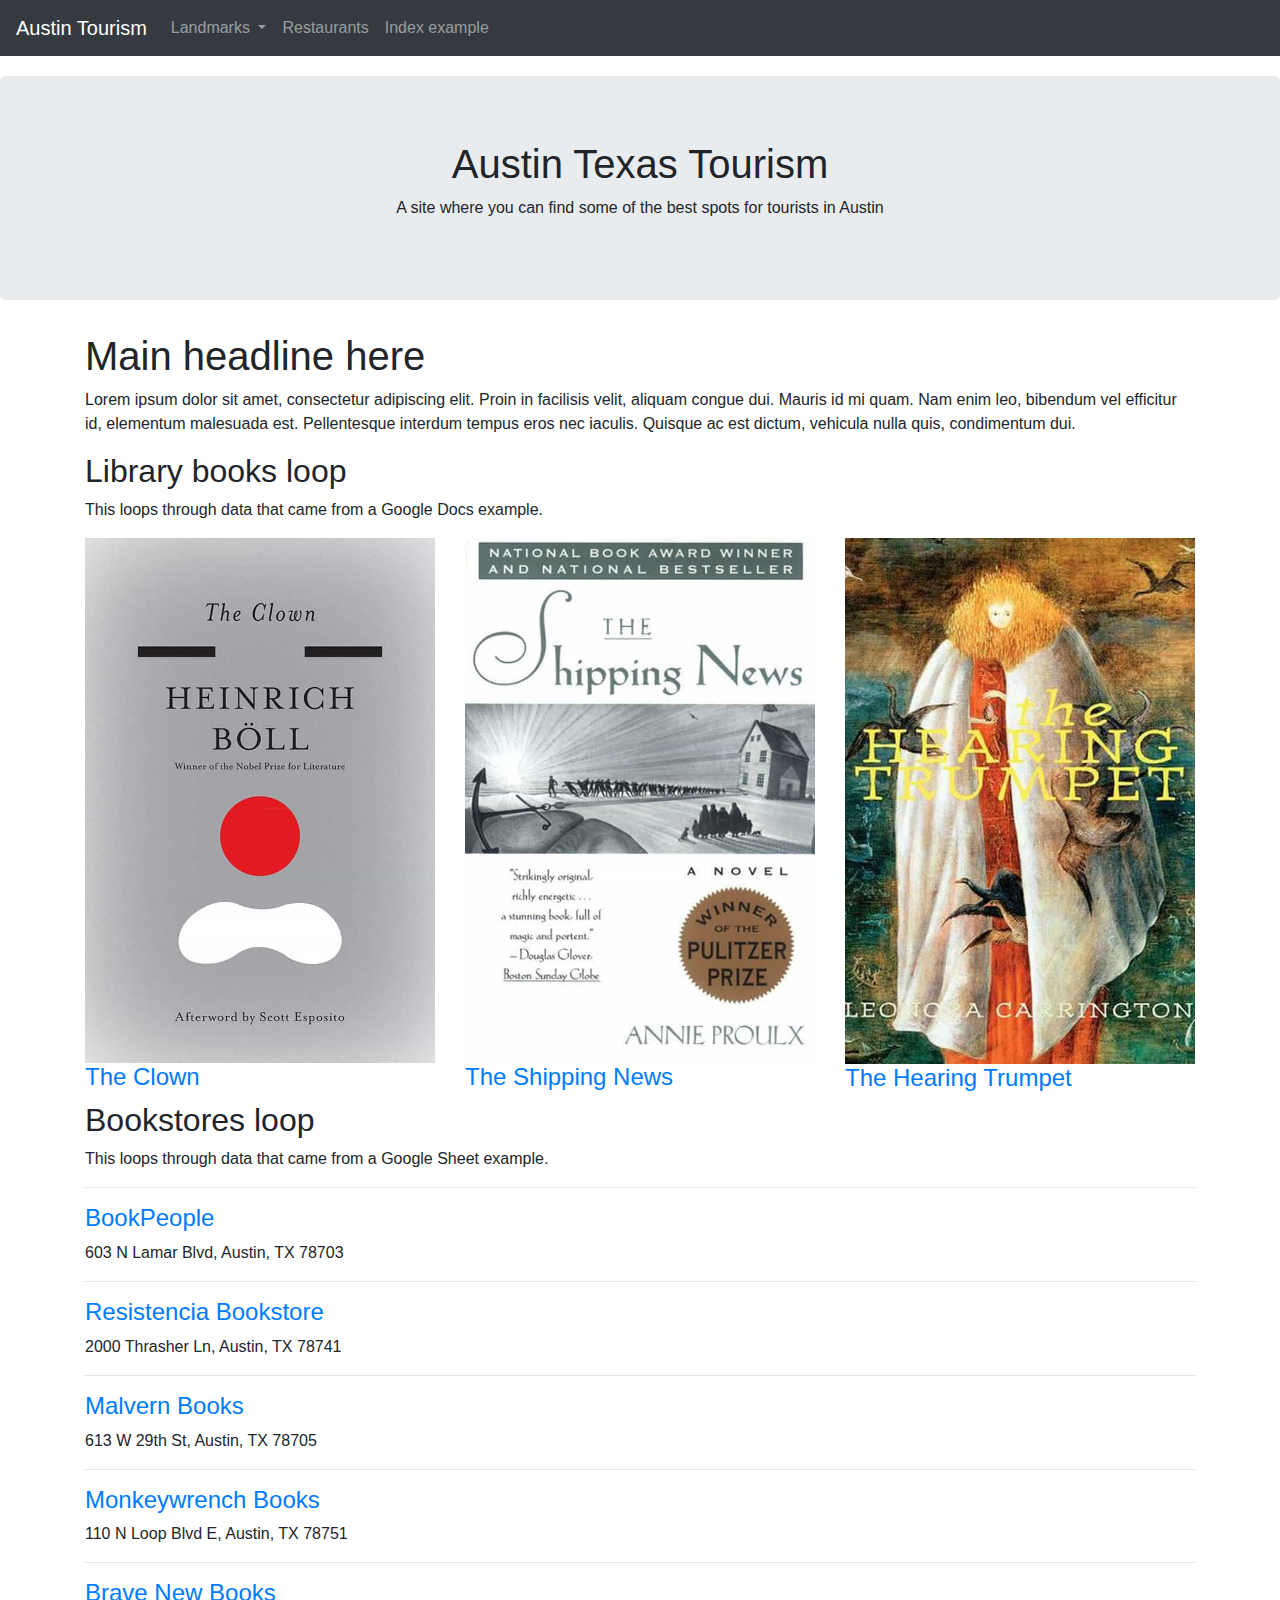
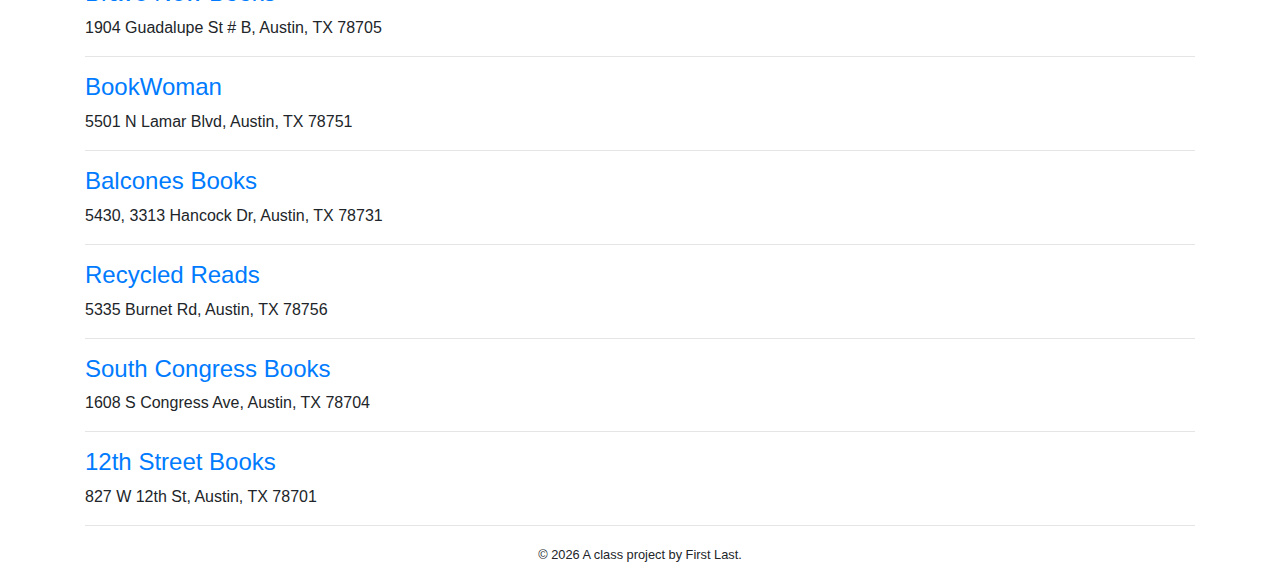
==== docs/index-example.html @ 1f2e1c3b "Second Commit Most html" ====
<!doctype html>
<html lang="en">
  <!-- A Intro to Coding for Journalists class project -->
  <head>
    <title>Austin Tourism | Index page title</title>
    <meta name="description" content="The index search description for this page goes here.">
    <meta charset="utf-8">
    <meta http-equiv="X-UA-Compatible" content="IE=edge"/>
    <meta name="viewport" content="width=device-width, initial-scale=1, maximum-scale=1">
    <link rel="stylesheet" href="css/main.css">
  </head>
  <body>
    <nav class="navbar navbar-expand-lg navbar-dark bg-dark">
  <a class="navbar-brand" href="index.html">Austin Tourism</a>
  <button class="navbar-toggler" type="button" data-toggle="collapse" data-target="#navbarNavDropdown" aria-controls="navbarNavDropdown" aria-expanded="false" aria-label="Toggle navigation">
    <span class="navbar-toggler-icon"></span>
  </button>
  <div class="collapse navbar-collapse" id="navbarNavDropdown">
    <ul class="navbar-nav">
      <li class="nav-item dropdown">
        <a class="nav-link dropdown-toggle" href="#" id="navbarDropdownMenuLink" role="button" data-toggle="dropdown" aria-haspopup="true" aria-expanded="false">
          Landmarks
        </a>
        <div class="dropdown-menu" aria-labelledby="navbarDropdownMenuLink">
          
          <a class="dropdown-item" href="landmarks.html">All Landmarks</a>
        </div>
      </li>
      <li class="nav-item">
         <a class="nav-link" href="restaurants.html">Restaurants</a>
      </li>
      <li class="nav-item">
         <a class="nav-link" href="index-example.html">Index example</a>
      </li>
    </ul>
  </div>
</nav>

    <div class="jumbotron banner text-center">
  <h1>Austin Texas Tourism</h1>
  <p>A site where you can find some of the best spots for tourists in Austin</p>
</div>

    
<div class="container">
  <h1>Main headline here</h1>
  <p>Lorem ipsum dolor sit amet, consectetur adipiscing elit. Proin in facilisis velit, aliquam congue dui. Mauris id mi quam. Nam enim leo, bibendum vel efficitur id, elementum malesuada est. Pellentesque interdum tempus eros nec iaculis. Quisque ac est dictum, vehicula nulla quis, condimentum dui.</p>
  <h2>Library books loop</h2>
  <p>This loops through data that came from a Google Docs example.</p>
  <div class="row">
    
      <div class="col">
        <img src="img/the-clown.jpg" alt="" class="img-fluid">
        <h3><a href="books/the-clown.html">The Clown</a></h3>
      </div>
    
      <div class="col">
        <img src="img/the-shipping-news.jpg" alt="" class="img-fluid">
        <h3><a href="books/the-shipping-news.html">The Shipping News</a></h3>
      </div>
    
      <div class="col">
        <img src="img/the-hearing-trumpet.jpg" alt="" class="img-fluid">
        <h3><a href="books/the-hearing-trumpet.html">The Hearing Trumpet</a></h3>
      </div>
    
  </div>
  <h2>Bookstores loop</h2>
  <p>This loops through data that came from a Google Sheet example.</p>
  <hr>
  
    <h3><a href="https://www.bookpeople.com/" target="_blank">BookPeople</a></h3>
    <p>603 N Lamar Blvd, Austin, TX 78703</p>
    <hr>
  
    <h3><a href="https://www.resistenciabooks.com/" target="_blank">Resistencia Bookstore</a></h3>
    <p>2000 Thrasher Ln, Austin, TX 78741</p>
    <hr>
  
    <h3><a href="http://malvernbooks.com/" target="_blank">Malvern Books</a></h3>
    <p>613 W 29th St, Austin, TX 78705</p>
    <hr>
  
    <h3><a href="https://www.monkeywrenchbooks.org/" target="_blank">Monkeywrench Books</a></h3>
    <p>110 N Loop Blvd E, Austin, TX 78751</p>
    <hr>
  
    <h3><a href="https://www.facebook.com/bravenewbookstore/" target="_blank">Brave New Books</a></h3>
    <p>1904 Guadalupe St # B, Austin, TX 78705</p>
    <hr>
  
    <h3><a href="https://www.ebookwoman.com/" target="_blank">BookWoman</a></h3>
    <p>5501 N Lamar Blvd, Austin, TX 78751</p>
    <hr>
  
    <h3><a href="https://balconesbooks.com/" target="_blank">Balcones Books</a></h3>
    <p>5430, 3313 Hancock Dr, Austin, TX 78731</p>
    <hr>
  
    <h3><a href="http://library.austintexas.gov/recycled-reads" target="_blank">Recycled Reads</a></h3>
    <p>5335 Burnet Rd, Austin, TX 78756</p>
    <hr>
  
    <h3><a href="https://southcongressbooks.com/" target="_blank">South Congress Books</a></h3>
    <p>1608 S Congress Ave, Austin, TX 78704</p>
    <hr>
  
    <h3><a href="https://www.12thstreetbooks.com/" target="_blank">12th Street Books</a></h3>
    <p>827 W 12th St, Austin, TX 78701</p>
    <hr>
  
</div>


    <footer>
<p id="legal" class="center-block text-center">
  <small>&copy; <span class="copyright-year"></span>
  A class project by First Last.
</p>
</footer>


    <script src="js/jquery.js"></script>
    <script src="js/popper.js"></script>
    <script src="js/bootstrap.js"></script>
    <script src="js/scripts.js"></script>
  </body>
</html>
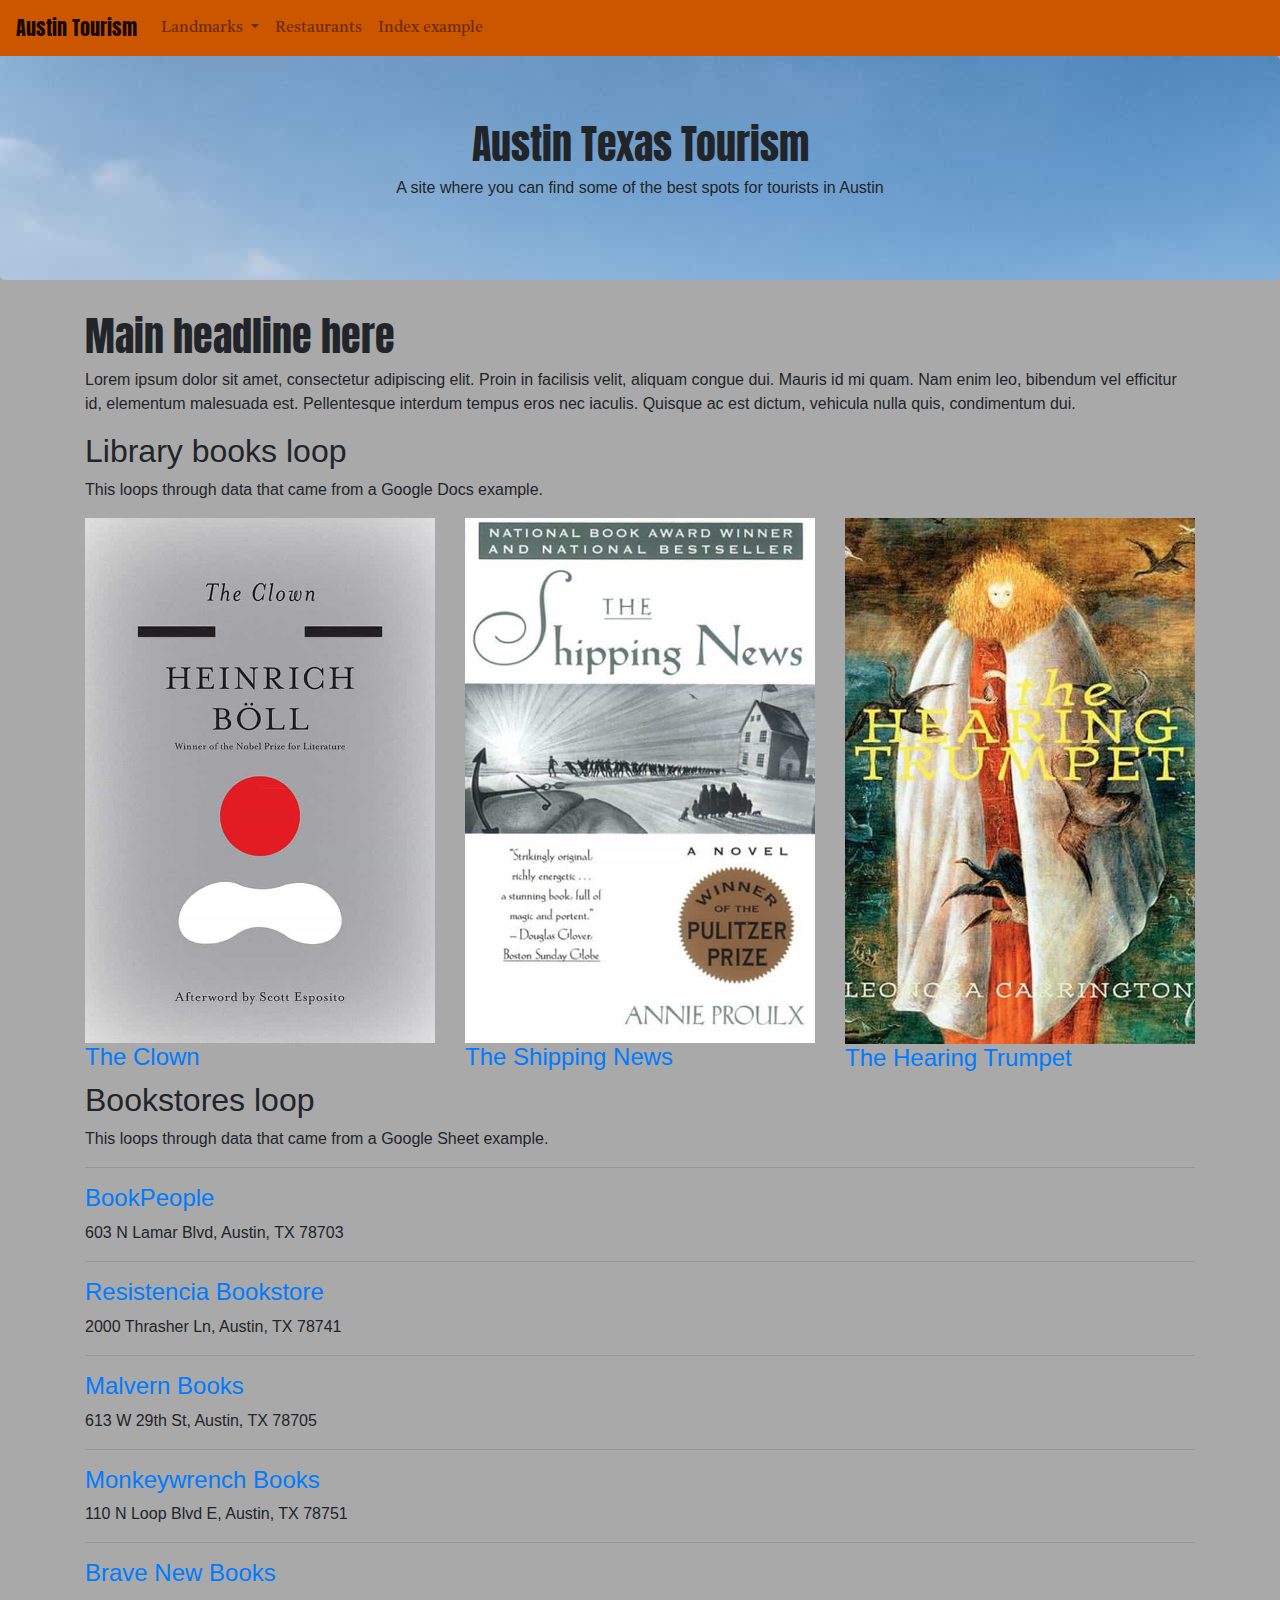
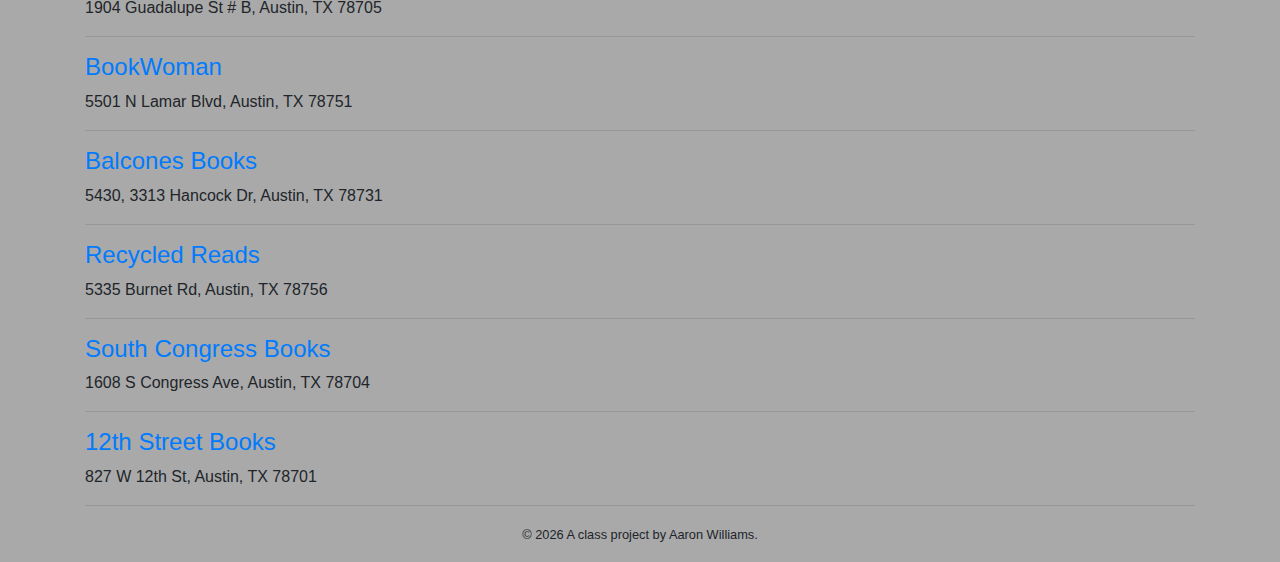
==== commit 5c06f669: "First CSS" ====
--- a/docs/index-example.html
+++ b/docs/index-example.html
@@ -8,9 +8,15 @@
     <meta http-equiv="X-UA-Compatible" content="IE=edge"/>
     <meta name="viewport" content="width=device-width, initial-scale=1, maximum-scale=1">
     <link rel="stylesheet" href="css/main.css">
+    <link rel="preconnect" href="https://fonts.gstatic.com">
+    <link href="https://fonts.googleapis.com/css2?family=Anton&display=swap" rel="stylesheet">
   </head>
   <body>
-    <nav class="navbar navbar-expand-lg navbar-dark bg-dark">
+    <head>
+  <link rel="preconnect" href="https://fonts.gstatic.com">
+  <link href="https://fonts.googleapis.com/css2?family=Anton&family=Castoro&display=swap" rel="stylesheet">
+</head>
+<nav class="navbar navbar-expand-lg navbar-light">
   <a class="navbar-brand" href="index.html">Austin Tourism</a>
   <button class="navbar-toggler" type="button" data-toggle="collapse" data-target="#navbarNavDropdown" aria-controls="navbarNavDropdown" aria-expanded="false" aria-label="Toggle navigation">
     <span class="navbar-toggler-icon"></span>
@@ -22,6 +28,14 @@
           Landmarks
         </a>
         <div class="dropdown-menu" aria-labelledby="navbarDropdownMenuLink">
+          
+          <a class="dropdown-item" href="landmarks/university-of-texas.html">The University of Texas</a>
+          
+          <a class="dropdown-item" href="landmarks/texas-state-capitol.html">The Texas State Capitol</a>
+          
+          <a class="dropdown-item" href="landmarks/lady-bird-lake.html">Lady Bird Lake</a>
+          
+          <a class="dropdown-item" href="landmarks/mount-bonnell.html">Mount Bonnell</a>
           
           <a class="dropdown-item" href="landmarks.html">All Landmarks</a>
         </div>
@@ -36,7 +50,7 @@
   </div>
 </nav>
 
-    <div class="jumbotron banner text-center">
+    <div class="jumbotron text-center">
   <h1>Austin Texas Tourism</h1>
   <p>A site where you can find some of the best spots for tourists in Austin</p>
 </div>
@@ -115,7 +129,7 @@
     <footer>
 <p id="legal" class="center-block text-center">
   <small>&copy; <span class="copyright-year"></span>
-  A class project by First Last.
+  A class project by Aaron Williams.
 </p>
 </footer>
 
--- a/docs/css/main.css
+++ b/docs/css/main.css
@@ -3,5 +3,5 @@
  * Copyright 2011-2020 The Bootstrap Authors
  * Copyright 2011-2020 Twitter, Inc.
  * Licensed under MIT (https://github.com/twbs/bootstrap/blob/main/LICENSE)
- */:root{--blue:#007bff;--indigo:#6610f2;--purple:#6f42c1;--pink:#e83e8c;--red:#dc3545;--orange:#fd7e14;--yellow:#ffc107;--green:#28a745;--teal:#20c997;--cyan:#17a2b8;--white:#fff;--gray:#6c757d;--gray-dark:#343a40;--primary:#007bff;--secondary:#6c757d;--success:#28a745;--info:#17a2b8;--warning:#ffc107;--danger:#dc3545;--light:#f8f9fa;--dark:#343a40;--breakpoint-xs:0;--breakpoint-sm:576px;--breakpoint-md:768px;--breakpoint-lg:992px;--breakpoint-xl:1200px;--font-family-sans-serif:-apple-system,BlinkMacSystemFont,"Segoe UI",Roboto,"Helvetica Neue",Arial,"Noto Sans",sans-serif,"Apple Color Emoji","Segoe UI Emoji","Segoe UI Symbol","Noto Color Emoji";--font-family-monospace:SFMono-Regular,Menlo,Monaco,Consolas,"Liberation Mono","Courier New",monospace}*,:after,:before{box-sizing:border-box}html{font-family:sans-serif;line-height:1.15;-webkit-text-size-adjust:100%;-webkit-tap-highlight-color:rgba(0,0,0,0)}article,aside,figcaption,figure,footer,header,hgroup,main,nav,section{display:block}body{margin:0;font-family:-apple-system,BlinkMacSystemFont,Segoe UI,Roboto,Helvetica Neue,Arial,Noto Sans,sans-serif,Apple Color Emoji,Segoe UI Emoji,Segoe UI Symbol,Noto Color Emoji;font-size:1rem;font-weight:400;line-height:1.5;color:#212529;text-align:left;background-color:#fff}[tabindex="-1"]:focus:not(:focus-visible){outline:0!important}hr{box-sizing:content-box;height:0;overflow:visible}h1,h2,h3,h4,h5,h6{margin-top:0;margin-bottom:.5rem}p{margin-top:0;margin-bottom:1rem}abbr[data-original-title],abbr[title]{text-decoration:underline;-webkit-text-decoration:underline dotted;-moz-text-decoration:underline dotted;text-decoration:underline dotted;cursor:help;border-bottom:0;-webkit-text-decoration-skip-ink:none;text-decoration-skip-ink:none}address{font-style:normal;line-height:inherit}address,dl,ol,ul{margin-bottom:1rem}dl,ol,ul{margin-top:0}ol ol,ol ul,ul ol,ul ul{margin-bottom:0}dt{font-weight:700}dd{margin-bottom:.5rem;margin-left:0}blockquote{margin:0 0 1rem}b,strong{font-weight:bolder}small{font-size:80%}sub,sup{position:relative;font-size:75%;line-height:0;vertical-align:baseline}sub{bottom:-.25em}sup{top:-.5em}a{color:#007bff;text-decoration:none;background-color:transparent}a:hover{color:#0056b3;text-decoration:underline}a:not([href]):not([class]){color:inherit;text-decoration:none}a:not([href]):not([class]):hover{color:inherit;text-decoration:none}code,kbd,pre,samp{font-family:SFMono-Regular,Menlo,Monaco,Consolas,Liberation Mono,Courier New,monospace;font-size:1em}pre{margin-top:0;margin-bottom:1rem;overflow:auto;-ms-overflow-style:scrollbar}figure{margin:0 0 1rem}img{border-style:none}img,svg{vertical-align:middle}svg{overflow:hidden}table{border-collapse:collapse}caption{padding-top:.75rem;padding-bottom:.75rem;color:#6c757d;text-align:left;caption-side:bottom}th{text-align:inherit}label{display:inline-block;margin-bottom:.5rem}button{border-radius:0}button:focus{outline:1px dotted;outline:5px auto -webkit-focus-ring-color}button,input,optgroup,select,textarea{margin:0;font-family:inherit;font-size:inherit;line-height:inherit}button,input{overflow:visible}button,select{text-transform:none}[role=button]{cursor:pointer}select{word-wrap:normal}[type=button],[type=reset],[type=submit],button{-webkit-appearance:button}[type=button]:not(:disabled),[type=reset]:not(:disabled),[type=submit]:not(:disabled),button:not(:disabled){cursor:pointer}[type=button]::-moz-focus-inner,[type=reset]::-moz-focus-inner,[type=submit]::-moz-focus-inner,button::-moz-focus-inner{padding:0;border-style:none}input[type=checkbox],input[type=radio]{box-sizing:border-box;padding:0}textarea{overflow:auto;resize:vertical}fieldset{min-width:0;padding:0;margin:0;border:0}legend{display:block;width:100%;max-width:100%;padding:0;margin-bottom:.5rem;font-size:1.5rem;line-height:inherit;color:inherit;white-space:normal}progress{vertical-align:baseline}[type=number]::-webkit-inner-spin-button,[type=number]::-webkit-outer-spin-button{height:auto}[type=search]{outline-offset:-2px;-webkit-appearance:none}[type=search]::-webkit-search-decoration{-webkit-appearance:none}::-webkit-file-upload-button{font:inherit;-webkit-appearance:button}output{display:inline-block}summary{display:list-item;cursor:pointer}template{display:none}[hidden]{display:none!important}.h1,.h2,.h3,.h4,.h5,.h6,h1,h2,h3,h4,h5,h6{margin-bottom:.5rem;font-weight:500;line-height:1.2}.h1,h1{font-size:2.5rem}.h2,h2{font-size:2rem}.h3,h3{font-size:1.75rem}.h4,h4{font-size:1.5rem}.h5,h5{font-size:1.25rem}.h6,h6{font-size:1rem}.lead{font-size:1.25rem;font-weight:300}.display-1{font-size:6rem}.display-1,.display-2{font-weight:300;line-height:1.2}.display-2{font-size:5.5rem}.display-3{font-size:4.5rem}.display-3,.display-4{font-weight:300;line-height:1.2}.display-4{font-size:3.5rem}hr{margin-top:1rem;margin-bottom:1rem;border:0;border-top:1px solid rgba(0,0,0,.1)}.small,small{font-size:80%;font-weight:400}.mark,mark{padding:.2em;background-color:#fcf8e3}.list-inline,.list-unstyled{padding-left:0;list-style:none}.list-inline-item{display:inline-block}.list-inline-item:not(:last-child){margin-right:.5rem}.initialism{font-size:90%;text-transform:uppercase}.blockquote{margin-bottom:1rem;font-size:1.25rem}.blockquote-footer{display:block;font-size:80%;color:#6c757d}.blockquote-footer:before{content:"\2014\00A0"}.img-fluid,.img-thumbnail{max-width:100%;height:auto}.img-thumbnail{padding:.25rem;background-color:#fff;border:1px solid #dee2e6;border-radius:.25rem}.figure{display:inline-block}.figure-img{margin-bottom:.5rem;line-height:1}.figure-caption{font-size:90%;color:#6c757d}code{font-size:87.5%;color:#e83e8c;word-wrap:break-word}a>code{color:inherit}kbd{padding:.2rem .4rem;font-size:87.5%;color:#fff;background-color:#212529;border-radius:.2rem}kbd kbd{padding:0;font-size:100%;font-weight:700}pre{display:block;font-size:87.5%;color:#212529}pre code{font-size:inherit;color:inherit;word-break:normal}.pre-scrollable{max-height:340px;overflow-y:scroll}.container,.container-fluid,.container-lg,.container-md,.container-sm,.container-xl{width:100%;padding-right:15px;padding-left:15px;margin-right:auto;margin-left:auto}@media (min-width:576px){.container,.container-sm{max-width:540px}}@media (min-width:768px){.container,.container-md,.container-sm{max-width:720px}}@media (min-width:992px){.container,.container-lg,.container-md,.container-sm{max-width:960px}}@media (min-width:1200px){.container,.container-lg,.container-md,.container-sm,.container-xl{max-width:1140px}}.row{display:-webkit-flex;display:-ms-flexbox;display:flex;-webkit-flex-wrap:wrap;-ms-flex-wrap:wrap;flex-wrap:wrap;margin-right:-15px;margin-left:-15px}.no-gutters{margin-right:0;margin-left:0}.no-gutters>.col,.no-gutters>[class*=col-]{padding-right:0;padding-left:0}.col,.col-1,.col-2,.col-3,.col-4,.col-5,.col-6,.col-7,.col-8,.col-9,.col-10,.col-11,.col-12,.col-auto,.col-lg,.col-lg-1,.col-lg-2,.col-lg-3,.col-lg-4,.col-lg-5,.col-lg-6,.col-lg-7,.col-lg-8,.col-lg-9,.col-lg-10,.col-lg-11,.col-lg-12,.col-lg-auto,.col-md,.col-md-1,.col-md-2,.col-md-3,.col-md-4,.col-md-5,.col-md-6,.col-md-7,.col-md-8,.col-md-9,.col-md-10,.col-md-11,.col-md-12,.col-md-auto,.col-sm,.col-sm-1,.col-sm-2,.col-sm-3,.col-sm-4,.col-sm-5,.col-sm-6,.col-sm-7,.col-sm-8,.col-sm-9,.col-sm-10,.col-sm-11,.col-sm-12,.col-sm-auto,.col-xl,.col-xl-1,.col-xl-2,.col-xl-3,.col-xl-4,.col-xl-5,.col-xl-6,.col-xl-7,.col-xl-8,.col-xl-9,.col-xl-10,.col-xl-11,.col-xl-12,.col-xl-auto{position:relative;width:100%;padding-right:15px;padding-left:15px}.col{-webkit-flex-basis:0;-ms-flex-preferred-size:0;flex-basis:0;-webkit-flex-grow:1;-ms-flex-positive:1;flex-grow:1;max-width:100%}.row-cols-1>*{-webkit-flex:0 0 100%;-ms-flex:0 0 100%;flex:0 0 100%;max-width:100%}.row-cols-2>*{-webkit-flex:0 0 50%;-ms-flex:0 0 50%;flex:0 0 50%;max-width:50%}.row-cols-3>*{-webkit-flex:0 0 33.33333%;-ms-flex:0 0 33.33333%;flex:0 0 33.33333%;max-width:33.33333%}.row-cols-4>*{-webkit-flex:0 0 25%;-ms-flex:0 0 25%;flex:0 0 25%;max-width:25%}.row-cols-5>*{-webkit-flex:0 0 20%;-ms-flex:0 0 20%;flex:0 0 20%;max-width:20%}.row-cols-6>*{-webkit-flex:0 0 16.66667%;-ms-flex:0 0 16.66667%;flex:0 0 16.66667%;max-width:16.66667%}.col-auto{-webkit-flex:0 0 auto;-ms-flex:0 0 auto;flex:0 0 auto;width:auto;max-width:100%}.col-1{-webkit-flex:0 0 8.33333%;-ms-flex:0 0 8.33333%;flex:0 0 8.33333%;max-width:8.33333%}.col-2{-webkit-flex:0 0 16.66667%;-ms-flex:0 0 16.66667%;flex:0 0 16.66667%;max-width:16.66667%}.col-3{-webkit-flex:0 0 25%;-ms-flex:0 0 25%;flex:0 0 25%;max-width:25%}.col-4{-webkit-flex:0 0 33.33333%;-ms-flex:0 0 33.33333%;flex:0 0 33.33333%;max-width:33.33333%}.col-5{-webkit-flex:0 0 41.66667%;-ms-flex:0 0 41.66667%;flex:0 0 41.66667%;max-width:41.66667%}.col-6{-webkit-flex:0 0 50%;-ms-flex:0 0 50%;flex:0 0 50%;max-width:50%}.col-7{-webkit-flex:0 0 58.33333%;-ms-flex:0 0 58.33333%;flex:0 0 58.33333%;max-width:58.33333%}.col-8{-webkit-flex:0 0 66.66667%;-ms-flex:0 0 66.66667%;flex:0 0 66.66667%;max-width:66.66667%}.col-9{-webkit-flex:0 0 75%;-ms-flex:0 0 75%;flex:0 0 75%;max-width:75%}.col-10{-webkit-flex:0 0 83.33333%;-ms-flex:0 0 83.33333%;flex:0 0 83.33333%;max-width:83.33333%}.col-11{-webkit-flex:0 0 91.66667%;-ms-flex:0 0 91.66667%;flex:0 0 91.66667%;max-width:91.66667%}.col-12{-webkit-flex:0 0 100%;-ms-flex:0 0 100%;flex:0 0 100%;max-width:100%}.order-first{-webkit-order:-1;-ms-flex-order:-1;order:-1}.order-last{-webkit-order:13;-ms-flex-order:13;order:13}.order-0{-webkit-order:0;-ms-flex-order:0;order:0}.order-1{-webkit-order:1;-ms-flex-order:1;order:1}.order-2{-webkit-order:2;-ms-flex-order:2;order:2}.order-3{-webkit-order:3;-ms-flex-order:3;order:3}.order-4{-webkit-order:4;-ms-flex-order:4;order:4}.order-5{-webkit-order:5;-ms-flex-order:5;order:5}.order-6{-webkit-order:6;-ms-flex-order:6;order:6}.order-7{-webkit-order:7;-ms-flex-order:7;order:7}.order-8{-webkit-order:8;-ms-flex-order:8;order:8}.order-9{-webkit-order:9;-ms-flex-order:9;order:9}.order-10{-webkit-order:10;-ms-flex-order:10;order:10}.order-11{-webkit-order:11;-ms-flex-order:11;order:11}.order-12{-webkit-order:12;-ms-flex-order:12;order:12}.offset-1{margin-left:8.33333%}.offset-2{margin-left:16.66667%}.offset-3{margin-left:25%}.offset-4{margin-left:33.33333%}.offset-5{margin-left:41.66667%}.offset-6{margin-left:50%}.offset-7{margin-left:58.33333%}.offset-8{margin-left:66.66667%}.offset-9{margin-left:75%}.offset-10{margin-left:83.33333%}.offset-11{margin-left:91.66667%}@media (min-width:576px){.col-sm{-webkit-flex-basis:0;-ms-flex-preferred-size:0;flex-basis:0;-webkit-flex-grow:1;-ms-flex-positive:1;flex-grow:1;max-width:100%}.row-cols-sm-1>*{-webkit-flex:0 0 100%;-ms-flex:0 0 100%;flex:0 0 100%;max-width:100%}.row-cols-sm-2>*{-webkit-flex:0 0 50%;-ms-flex:0 0 50%;flex:0 0 50%;max-width:50%}.row-cols-sm-3>*{-webkit-flex:0 0 33.33333%;-ms-flex:0 0 33.33333%;flex:0 0 33.33333%;max-width:33.33333%}.row-cols-sm-4>*{-webkit-flex:0 0 25%;-ms-flex:0 0 25%;flex:0 0 25%;max-width:25%}.row-cols-sm-5>*{-webkit-flex:0 0 20%;-ms-flex:0 0 20%;flex:0 0 20%;max-width:20%}.row-cols-sm-6>*{-webkit-flex:0 0 16.66667%;-ms-flex:0 0 16.66667%;flex:0 0 16.66667%;max-width:16.66667%}.col-sm-auto{-webkit-flex:0 0 auto;-ms-flex:0 0 auto;flex:0 0 auto;width:auto;max-width:100%}.col-sm-1{-webkit-flex:0 0 8.33333%;-ms-flex:0 0 8.33333%;flex:0 0 8.33333%;max-width:8.33333%}.col-sm-2{-webkit-flex:0 0 16.66667%;-ms-flex:0 0 16.66667%;flex:0 0 16.66667%;max-width:16.66667%}.col-sm-3{-webkit-flex:0 0 25%;-ms-flex:0 0 25%;flex:0 0 25%;max-width:25%}.col-sm-4{-webkit-flex:0 0 33.33333%;-ms-flex:0 0 33.33333%;flex:0 0 33.33333%;max-width:33.33333%}.col-sm-5{-webkit-flex:0 0 41.66667%;-ms-flex:0 0 41.66667%;flex:0 0 41.66667%;max-width:41.66667%}.col-sm-6{-webkit-flex:0 0 50%;-ms-flex:0 0 50%;flex:0 0 50%;max-width:50%}.col-sm-7{-webkit-flex:0 0 58.33333%;-ms-flex:0 0 58.33333%;flex:0 0 58.33333%;max-width:58.33333%}.col-sm-8{-webkit-flex:0 0 66.66667%;-ms-flex:0 0 66.66667%;flex:0 0 66.66667%;max-width:66.66667%}.col-sm-9{-webkit-flex:0 0 75%;-ms-flex:0 0 75%;flex:0 0 75%;max-width:75%}.col-sm-10{-webkit-flex:0 0 83.33333%;-ms-flex:0 0 83.33333%;flex:0 0 83.33333%;max-width:83.33333%}.col-sm-11{-webkit-flex:0 0 91.66667%;-ms-flex:0 0 91.66667%;flex:0 0 91.66667%;max-width:91.66667%}.col-sm-12{-webkit-flex:0 0 100%;-ms-flex:0 0 100%;flex:0 0 100%;max-width:100%}.order-sm-first{-webkit-order:-1;-ms-flex-order:-1;order:-1}.order-sm-last{-webkit-order:13;-ms-flex-order:13;order:13}.order-sm-0{-webkit-order:0;-ms-flex-order:0;order:0}.order-sm-1{-webkit-order:1;-ms-flex-order:1;order:1}.order-sm-2{-webkit-order:2;-ms-flex-order:2;order:2}.order-sm-3{-webkit-order:3;-ms-flex-order:3;order:3}.order-sm-4{-webkit-order:4;-ms-flex-order:4;order:4}.order-sm-5{-webkit-order:5;-ms-flex-order:5;order:5}.order-sm-6{-webkit-order:6;-ms-flex-order:6;order:6}.order-sm-7{-webkit-order:7;-ms-flex-order:7;order:7}.order-sm-8{-webkit-order:8;-ms-flex-order:8;order:8}.order-sm-9{-webkit-order:9;-ms-flex-order:9;order:9}.order-sm-10{-webkit-order:10;-ms-flex-order:10;order:10}.order-sm-11{-webkit-order:11;-ms-flex-order:11;order:11}.order-sm-12{-webkit-order:12;-ms-flex-order:12;order:12}.offset-sm-0{margin-left:0}.offset-sm-1{margin-left:8.33333%}.offset-sm-2{margin-left:16.66667%}.offset-sm-3{margin-left:25%}.offset-sm-4{margin-left:33.33333%}.offset-sm-5{margin-left:41.66667%}.offset-sm-6{margin-left:50%}.offset-sm-7{margin-left:58.33333%}.offset-sm-8{margin-left:66.66667%}.offset-sm-9{margin-left:75%}.offset-sm-10{margin-left:83.33333%}.offset-sm-11{margin-left:91.66667%}}@media (min-width:768px){.col-md{-webkit-flex-basis:0;-ms-flex-preferred-size:0;flex-basis:0;-webkit-flex-grow:1;-ms-flex-positive:1;flex-grow:1;max-width:100%}.row-cols-md-1>*{-webkit-flex:0 0 100%;-ms-flex:0 0 100%;flex:0 0 100%;max-width:100%}.row-cols-md-2>*{-webkit-flex:0 0 50%;-ms-flex:0 0 50%;flex:0 0 50%;max-width:50%}.row-cols-md-3>*{-webkit-flex:0 0 33.33333%;-ms-flex:0 0 33.33333%;flex:0 0 33.33333%;max-width:33.33333%}.row-cols-md-4>*{-webkit-flex:0 0 25%;-ms-flex:0 0 25%;flex:0 0 25%;max-width:25%}.row-cols-md-5>*{-webkit-flex:0 0 20%;-ms-flex:0 0 20%;flex:0 0 20%;max-width:20%}.row-cols-md-6>*{-webkit-flex:0 0 16.66667%;-ms-flex:0 0 16.66667%;flex:0 0 16.66667%;max-width:16.66667%}.col-md-auto{-webkit-flex:0 0 auto;-ms-flex:0 0 auto;flex:0 0 auto;width:auto;max-width:100%}.col-md-1{-webkit-flex:0 0 8.33333%;-ms-flex:0 0 8.33333%;flex:0 0 8.33333%;max-width:8.33333%}.col-md-2{-webkit-flex:0 0 16.66667%;-ms-flex:0 0 16.66667%;flex:0 0 16.66667%;max-width:16.66667%}.col-md-3{-webkit-flex:0 0 25%;-ms-flex:0 0 25%;flex:0 0 25%;max-width:25%}.col-md-4{-webkit-flex:0 0 33.33333%;-ms-flex:0 0 33.33333%;flex:0 0 33.33333%;max-width:33.33333%}.col-md-5{-webkit-flex:0 0 41.66667%;-ms-flex:0 0 41.66667%;flex:0 0 41.66667%;max-width:41.66667%}.col-md-6{-webkit-flex:0 0 50%;-ms-flex:0 0 50%;flex:0 0 50%;max-width:50%}.col-md-7{-webkit-flex:0 0 58.33333%;-ms-flex:0 0 58.33333%;flex:0 0 58.33333%;max-width:58.33333%}.col-md-8{-webkit-flex:0 0 66.66667%;-ms-flex:0 0 66.66667%;flex:0 0 66.66667%;max-width:66.66667%}.col-md-9{-webkit-flex:0 0 75%;-ms-flex:0 0 75%;flex:0 0 75%;max-width:75%}.col-md-10{-webkit-flex:0 0 83.33333%;-ms-flex:0 0 83.33333%;flex:0 0 83.33333%;max-width:83.33333%}.col-md-11{-webkit-flex:0 0 91.66667%;-ms-flex:0 0 91.66667%;flex:0 0 91.66667%;max-width:91.66667%}.col-md-12{-webkit-flex:0 0 100%;-ms-flex:0 0 100%;flex:0 0 100%;max-width:100%}.order-md-first{-webkit-order:-1;-ms-flex-order:-1;order:-1}.order-md-last{-webkit-order:13;-ms-flex-order:13;order:13}.order-md-0{-webkit-order:0;-ms-flex-order:0;order:0}.order-md-1{-webkit-order:1;-ms-flex-order:1;order:1}.order-md-2{-webkit-order:2;-ms-flex-order:2;order:2}.order-md-3{-webkit-order:3;-ms-flex-order:3;order:3}.order-md-4{-webkit-order:4;-ms-flex-order:4;order:4}.order-md-5{-webkit-order:5;-ms-flex-order:5;order:5}.order-md-6{-webkit-order:6;-ms-flex-order:6;order:6}.order-md-7{-webkit-order:7;-ms-flex-order:7;order:7}.order-md-8{-webkit-order:8;-ms-flex-order:8;order:8}.order-md-9{-webkit-order:9;-ms-flex-order:9;order:9}.order-md-10{-webkit-order:10;-ms-flex-order:10;order:10}.order-md-11{-webkit-order:11;-ms-flex-order:11;order:11}.order-md-12{-webkit-order:12;-ms-flex-order:12;order:12}.offset-md-0{margin-left:0}.offset-md-1{margin-left:8.33333%}.offset-md-2{margin-left:16.66667%}.offset-md-3{margin-left:25%}.offset-md-4{margin-left:33.33333%}.offset-md-5{margin-left:41.66667%}.offset-md-6{margin-left:50%}.offset-md-7{margin-left:58.33333%}.offset-md-8{margin-left:66.66667%}.offset-md-9{margin-left:75%}.offset-md-10{margin-left:83.33333%}.offset-md-11{margin-left:91.66667%}}@media (min-width:992px){.col-lg{-webkit-flex-basis:0;-ms-flex-preferred-size:0;flex-basis:0;-webkit-flex-grow:1;-ms-flex-positive:1;flex-grow:1;max-width:100%}.row-cols-lg-1>*{-webkit-flex:0 0 100%;-ms-flex:0 0 100%;flex:0 0 100%;max-width:100%}.row-cols-lg-2>*{-webkit-flex:0 0 50%;-ms-flex:0 0 50%;flex:0 0 50%;max-width:50%}.row-cols-lg-3>*{-webkit-flex:0 0 33.33333%;-ms-flex:0 0 33.33333%;flex:0 0 33.33333%;max-width:33.33333%}.row-cols-lg-4>*{-webkit-flex:0 0 25%;-ms-flex:0 0 25%;flex:0 0 25%;max-width:25%}.row-cols-lg-5>*{-webkit-flex:0 0 20%;-ms-flex:0 0 20%;flex:0 0 20%;max-width:20%}.row-cols-lg-6>*{-webkit-flex:0 0 16.66667%;-ms-flex:0 0 16.66667%;flex:0 0 16.66667%;max-width:16.66667%}.col-lg-auto{-webkit-flex:0 0 auto;-ms-flex:0 0 auto;flex:0 0 auto;width:auto;max-width:100%}.col-lg-1{-webkit-flex:0 0 8.33333%;-ms-flex:0 0 8.33333%;flex:0 0 8.33333%;max-width:8.33333%}.col-lg-2{-webkit-flex:0 0 16.66667%;-ms-flex:0 0 16.66667%;flex:0 0 16.66667%;max-width:16.66667%}.col-lg-3{-webkit-flex:0 0 25%;-ms-flex:0 0 25%;flex:0 0 25%;max-width:25%}.col-lg-4{-webkit-flex:0 0 33.33333%;-ms-flex:0 0 33.33333%;flex:0 0 33.33333%;max-width:33.33333%}.col-lg-5{-webkit-flex:0 0 41.66667%;-ms-flex:0 0 41.66667%;flex:0 0 41.66667%;max-width:41.66667%}.col-lg-6{-webkit-flex:0 0 50%;-ms-flex:0 0 50%;flex:0 0 50%;max-width:50%}.col-lg-7{-webkit-flex:0 0 58.33333%;-ms-flex:0 0 58.33333%;flex:0 0 58.33333%;max-width:58.33333%}.col-lg-8{-webkit-flex:0 0 66.66667%;-ms-flex:0 0 66.66667%;flex:0 0 66.66667%;max-width:66.66667%}.col-lg-9{-webkit-flex:0 0 75%;-ms-flex:0 0 75%;flex:0 0 75%;max-width:75%}.col-lg-10{-webkit-flex:0 0 83.33333%;-ms-flex:0 0 83.33333%;flex:0 0 83.33333%;max-width:83.33333%}.col-lg-11{-webkit-flex:0 0 91.66667%;-ms-flex:0 0 91.66667%;flex:0 0 91.66667%;max-width:91.66667%}.col-lg-12{-webkit-flex:0 0 100%;-ms-flex:0 0 100%;flex:0 0 100%;max-width:100%}.order-lg-first{-webkit-order:-1;-ms-flex-order:-1;order:-1}.order-lg-last{-webkit-order:13;-ms-flex-order:13;order:13}.order-lg-0{-webkit-order:0;-ms-flex-order:0;order:0}.order-lg-1{-webkit-order:1;-ms-flex-order:1;order:1}.order-lg-2{-webkit-order:2;-ms-flex-order:2;order:2}.order-lg-3{-webkit-order:3;-ms-flex-order:3;order:3}.order-lg-4{-webkit-order:4;-ms-flex-order:4;order:4}.order-lg-5{-webkit-order:5;-ms-flex-order:5;order:5}.order-lg-6{-webkit-order:6;-ms-flex-order:6;order:6}.order-lg-7{-webkit-order:7;-ms-flex-order:7;order:7}.order-lg-8{-webkit-order:8;-ms-flex-order:8;order:8}.order-lg-9{-webkit-order:9;-ms-flex-order:9;order:9}.order-lg-10{-webkit-order:10;-ms-flex-order:10;order:10}.order-lg-11{-webkit-order:11;-ms-flex-order:11;order:11}.order-lg-12{-webkit-order:12;-ms-flex-order:12;order:12}.offset-lg-0{margin-left:0}.offset-lg-1{margin-left:8.33333%}.offset-lg-2{margin-left:16.66667%}.offset-lg-3{margin-left:25%}.offset-lg-4{margin-left:33.33333%}.offset-lg-5{margin-left:41.66667%}.offset-lg-6{margin-left:50%}.offset-lg-7{margin-left:58.33333%}.offset-lg-8{margin-left:66.66667%}.offset-lg-9{margin-left:75%}.offset-lg-10{margin-left:83.33333%}.offset-lg-11{margin-left:91.66667%}}@media (min-width:1200px){.col-xl{-webkit-flex-basis:0;-ms-flex-preferred-size:0;flex-basis:0;-webkit-flex-grow:1;-ms-flex-positive:1;flex-grow:1;max-width:100%}.row-cols-xl-1>*{-webkit-flex:0 0 100%;-ms-flex:0 0 100%;flex:0 0 100%;max-width:100%}.row-cols-xl-2>*{-webkit-flex:0 0 50%;-ms-flex:0 0 50%;flex:0 0 50%;max-width:50%}.row-cols-xl-3>*{-webkit-flex:0 0 33.33333%;-ms-flex:0 0 33.33333%;flex:0 0 33.33333%;max-width:33.33333%}.row-cols-xl-4>*{-webkit-flex:0 0 25%;-ms-flex:0 0 25%;flex:0 0 25%;max-width:25%}.row-cols-xl-5>*{-webkit-flex:0 0 20%;-ms-flex:0 0 20%;flex:0 0 20%;max-width:20%}.row-cols-xl-6>*{-webkit-flex:0 0 16.66667%;-ms-flex:0 0 16.66667%;flex:0 0 16.66667%;max-width:16.66667%}.col-xl-auto{-webkit-flex:0 0 auto;-ms-flex:0 0 auto;flex:0 0 auto;width:auto;max-width:100%}.col-xl-1{-webkit-flex:0 0 8.33333%;-ms-flex:0 0 8.33333%;flex:0 0 8.33333%;max-width:8.33333%}.col-xl-2{-webkit-flex:0 0 16.66667%;-ms-flex:0 0 16.66667%;flex:0 0 16.66667%;max-width:16.66667%}.col-xl-3{-webkit-flex:0 0 25%;-ms-flex:0 0 25%;flex:0 0 25%;max-width:25%}.col-xl-4{-webkit-flex:0 0 33.33333%;-ms-flex:0 0 33.33333%;flex:0 0 33.33333%;max-width:33.33333%}.col-xl-5{-webkit-flex:0 0 41.66667%;-ms-flex:0 0 41.66667%;flex:0 0 41.66667%;max-width:41.66667%}.col-xl-6{-webkit-flex:0 0 50%;-ms-flex:0 0 50%;flex:0 0 50%;max-width:50%}.col-xl-7{-webkit-flex:0 0 58.33333%;-ms-flex:0 0 58.33333%;flex:0 0 58.33333%;max-width:58.33333%}.col-xl-8{-webkit-flex:0 0 66.66667%;-ms-flex:0 0 66.66667%;flex:0 0 66.66667%;max-width:66.66667%}.col-xl-9{-webkit-flex:0 0 75%;-ms-flex:0 0 75%;flex:0 0 75%;max-width:75%}.col-xl-10{-webkit-flex:0 0 83.33333%;-ms-flex:0 0 83.33333%;flex:0 0 83.33333%;max-width:83.33333%}.col-xl-11{-webkit-flex:0 0 91.66667%;-ms-flex:0 0 91.66667%;flex:0 0 91.66667%;max-width:91.66667%}.col-xl-12{-webkit-flex:0 0 100%;-ms-flex:0 0 100%;flex:0 0 100%;max-width:100%}.order-xl-first{-webkit-order:-1;-ms-flex-order:-1;order:-1}.order-xl-last{-webkit-order:13;-ms-flex-order:13;order:13}.order-xl-0{-webkit-order:0;-ms-flex-order:0;order:0}.order-xl-1{-webkit-order:1;-ms-flex-order:1;order:1}.order-xl-2{-webkit-order:2;-ms-flex-order:2;order:2}.order-xl-3{-webkit-order:3;-ms-flex-order:3;order:3}.order-xl-4{-webkit-order:4;-ms-flex-order:4;order:4}.order-xl-5{-webkit-order:5;-ms-flex-order:5;order:5}.order-xl-6{-webkit-order:6;-ms-flex-order:6;order:6}.order-xl-7{-webkit-order:7;-ms-flex-order:7;order:7}.order-xl-8{-webkit-order:8;-ms-flex-order:8;order:8}.order-xl-9{-webkit-order:9;-ms-flex-order:9;order:9}.order-xl-10{-webkit-order:10;-ms-flex-order:10;order:10}.order-xl-11{-webkit-order:11;-ms-flex-order:11;order:11}.order-xl-12{-webkit-order:12;-ms-flex-order:12;order:12}.offset-xl-0{margin-left:0}.offset-xl-1{margin-left:8.33333%}.offset-xl-2{margin-left:16.66667%}.offset-xl-3{margin-left:25%}.offset-xl-4{margin-left:33.33333%}.offset-xl-5{margin-left:41.66667%}.offset-xl-6{margin-left:50%}.offset-xl-7{margin-left:58.33333%}.offset-xl-8{margin-left:66.66667%}.offset-xl-9{margin-left:75%}.offset-xl-10{margin-left:83.33333%}.offset-xl-11{margin-left:91.66667%}}.table{width:100%;margin-bottom:1rem;color:#212529}.table td,.table th{padding:.75rem;vertical-align:top;border-top:1px solid #dee2e6}.table thead th{vertical-align:bottom;border-bottom:2px solid #dee2e6}.table tbody+tbody{border-top:2px solid #dee2e6}.table-sm td,.table-sm th{padding:.3rem}.table-bordered,.table-bordered td,.table-bordered th{border:1px solid #dee2e6}.table-bordered thead td,.table-bordered thead th{border-bottom-width:2px}.table-borderless tbody+tbody,.table-borderless td,.table-borderless th,.table-borderless thead th{border:0}.table-striped tbody tr:nth-of-type(odd){background-color:rgba(0,0,0,.05)}.table-hover tbody tr:hover{color:#212529;background-color:rgba(0,0,0,.075)}.table-primary,.table-primary>td,.table-primary>th{background-color:#b8daff}.table-primary tbody+tbody,.table-primary td,.table-primary th,.table-primary thead th{border-color:#7abaff}.table-hover .table-primary:hover{background-color:#9fcdff}.table-hover .table-primary:hover>td,.table-hover .table-primary:hover>th{background-color:#9fcdff}.table-secondary,.table-secondary>td,.table-secondary>th{background-color:#d6d8db}.table-secondary tbody+tbody,.table-secondary td,.table-secondary th,.table-secondary thead th{border-color:#b3b7bb}.table-hover .table-secondary:hover{background-color:#c8cbcf}.table-hover .table-secondary:hover>td,.table-hover .table-secondary:hover>th{background-color:#c8cbcf}.table-success,.table-success>td,.table-success>th{background-color:#c3e6cb}.table-success tbody+tbody,.table-success td,.table-success th,.table-success thead th{border-color:#8fd19e}.table-hover .table-success:hover{background-color:#b1dfbb}.table-hover .table-success:hover>td,.table-hover .table-success:hover>th{background-color:#b1dfbb}.table-info,.table-info>td,.table-info>th{background-color:#bee5eb}.table-info tbody+tbody,.table-info td,.table-info th,.table-info thead th{border-color:#86cfda}.table-hover .table-info:hover{background-color:#abdde5}.table-hover .table-info:hover>td,.table-hover .table-info:hover>th{background-color:#abdde5}.table-warning,.table-warning>td,.table-warning>th{background-color:#ffeeba}.table-warning tbody+tbody,.table-warning td,.table-warning th,.table-warning thead th{border-color:#ffdf7e}.table-hover .table-warning:hover{background-color:#ffe8a1}.table-hover .table-warning:hover>td,.table-hover .table-warning:hover>th{background-color:#ffe8a1}.table-danger,.table-danger>td,.table-danger>th{background-color:#f5c6cb}.table-danger tbody+tbody,.table-danger td,.table-danger th,.table-danger thead th{border-color:#ed969e}.table-hover .table-danger:hover{background-color:#f1b0b7}.table-hover .table-danger:hover>td,.table-hover .table-danger:hover>th{background-color:#f1b0b7}.table-light,.table-light>td,.table-light>th{background-color:#fdfdfe}.table-light tbody+tbody,.table-light td,.table-light th,.table-light thead th{border-color:#fbfcfc}.table-hover .table-light:hover{background-color:#ececf6}.table-hover .table-light:hover>td,.table-hover .table-light:hover>th{background-color:#ececf6}.table-dark,.table-dark>td,.table-dark>th{background-color:#c6c8ca}.table-dark tbody+tbody,.table-dark td,.table-dark th,.table-dark thead th{border-color:#95999c}.table-hover .table-dark:hover{background-color:#b9bbbe}.table-hover .table-dark:hover>td,.table-hover .table-dark:hover>th{background-color:#b9bbbe}.table-active,.table-active>td,.table-active>th{background-color:rgba(0,0,0,.075)}.table-hover .table-active:hover{background-color:rgba(0,0,0,.075)}.table-hover .table-active:hover>td,.table-hover .table-active:hover>th{background-color:rgba(0,0,0,.075)}.table .thead-dark th{color:#fff;background-color:#343a40;border-color:#454d55}.table .thead-light th{color:#495057;background-color:#e9ecef;border-color:#dee2e6}.table-dark{color:#fff;background-color:#343a40}.table-dark td,.table-dark th,.table-dark thead th{border-color:#454d55}.table-dark.table-bordered{border:0}.table-dark.table-striped tbody tr:nth-of-type(odd){background-color:hsla(0,0%,100%,.05)}.table-dark.table-hover tbody tr:hover{color:#fff;background-color:hsla(0,0%,100%,.075)}@media (max-width:575.98px){.table-responsive-sm{display:block;width:100%;overflow-x:auto;-webkit-overflow-scrolling:touch}.table-responsive-sm>.table-bordered{border:0}}@media (max-width:767.98px){.table-responsive-md{display:block;width:100%;overflow-x:auto;-webkit-overflow-scrolling:touch}.table-responsive-md>.table-bordered{border:0}}@media (max-width:991.98px){.table-responsive-lg{display:block;width:100%;overflow-x:auto;-webkit-overflow-scrolling:touch}.table-responsive-lg>.table-bordered{border:0}}@media (max-width:1199.98px){.table-responsive-xl{display:block;width:100%;overflow-x:auto;-webkit-overflow-scrolling:touch}.table-responsive-xl>.table-bordered{border:0}}.table-responsive{display:block;width:100%;overflow-x:auto;-webkit-overflow-scrolling:touch}.table-responsive>.table-bordered{border:0}.form-control{display:block;width:100%;height:calc(1.5em + .75rem + 2px);padding:.375rem .75rem;font-size:1rem;font-weight:400;line-height:1.5;color:#495057;background-color:#fff;background-clip:padding-box;border:1px solid #ced4da;border-radius:.25rem;transition:border-color .15s ease-in-out,box-shadow .15s ease-in-out}@media (prefers-reduced-motion:reduce){.form-control{transition:none}}.form-control::-ms-expand{background-color:transparent;border:0}.form-control:-moz-focusring{color:transparent;text-shadow:0 0 0 #495057}.form-control:focus{color:#495057;background-color:#fff;border-color:#80bdff;outline:0;box-shadow:0 0 0 .2rem rgba(0,123,255,.25)}.form-control::-webkit-input-placeholder{color:#6c757d;opacity:1}.form-control::-moz-placeholder{color:#6c757d;opacity:1}.form-control:-ms-input-placeholder{color:#6c757d;opacity:1}.form-control::-ms-input-placeholder{color:#6c757d;opacity:1}.form-control::placeholder{color:#6c757d;opacity:1}.form-control:disabled,.form-control[readonly]{background-color:#e9ecef;opacity:1}input[type=date].form-control,input[type=datetime-local].form-control,input[type=month].form-control,input[type=time].form-control{-webkit-appearance:none;-moz-appearance:none;appearance:none}select.form-control:focus::-ms-value{color:#495057;background-color:#fff}.form-control-file,.form-control-range{display:block;width:100%}.col-form-label{padding-top:calc(.375rem + 1px);padding-bottom:calc(.375rem + 1px);margin-bottom:0;font-size:inherit;line-height:1.5}.col-form-label-lg{padding-top:calc(.5rem + 1px);padding-bottom:calc(.5rem + 1px);font-size:1.25rem;line-height:1.5}.col-form-label-sm{padding-top:calc(.25rem + 1px);padding-bottom:calc(.25rem + 1px);font-size:.875rem;line-height:1.5}.form-control-plaintext{display:block;width:100%;padding:.375rem 0;margin-bottom:0;font-size:1rem;line-height:1.5;color:#212529;background-color:transparent;border:solid transparent;border-width:1px 0}.form-control-plaintext.form-control-lg,.form-control-plaintext.form-control-sm{padding-right:0;padding-left:0}.form-control-sm{height:calc(1.5em + .5rem + 2px);padding:.25rem .5rem;font-size:.875rem;line-height:1.5;border-radius:.2rem}.form-control-lg{height:calc(1.5em + 1rem + 2px);padding:.5rem 1rem;font-size:1.25rem;line-height:1.5;border-radius:.3rem}select.form-control[multiple],select.form-control[size]{height:auto}textarea.form-control{height:auto}.form-group{margin-bottom:1rem}.form-text{display:block;margin-top:.25rem}.form-row{display:-webkit-flex;display:-ms-flexbox;display:flex;-webkit-flex-wrap:wrap;-ms-flex-wrap:wrap;flex-wrap:wrap;margin-right:-5px;margin-left:-5px}.form-row>.col,.form-row>[class*=col-]{padding-right:5px;padding-left:5px}.form-check{position:relative;display:block;padding-left:1.25rem}.form-check-input{position:absolute;margin-top:.3rem;margin-left:-1.25rem}.form-check-input:disabled~.form-check-label,.form-check-input[disabled]~.form-check-label{color:#6c757d}.form-check-label{margin-bottom:0}.form-check-inline{display:-webkit-inline-flex;display:-ms-inline-flexbox;display:inline-flex;-webkit-align-items:center;-ms-flex-align:center;align-items:center;padding-left:0;margin-right:.75rem}.form-check-inline .form-check-input{position:static;margin-top:0;margin-right:.3125rem;margin-left:0}.valid-feedback{display:none;width:100%;margin-top:.25rem;font-size:80%;color:#28a745}.valid-tooltip{position:absolute;top:100%;left:0;z-index:5;display:none;max-width:100%;padding:.25rem .5rem;margin-top:.1rem;font-size:.875rem;line-height:1.5;color:#fff;background-color:rgba(40,167,69,.9);border-radius:.25rem}.is-valid~.valid-feedback,.is-valid~.valid-tooltip,.was-validated :valid~.valid-feedback,.was-validated :valid~.valid-tooltip{display:block}.form-control.is-valid,.was-validated .form-control:valid{border-color:#28a745;padding-right:calc(1.5em + .75rem);background-image:url("data:image/svg+xml;charset=utf-8,%3Csvg xmlns='http://www.w3.org/2000/svg' width='8' height='8'%3E%3Cpath fill='%2328a745' d='M2.3 6.73L.6 4.53c-.4-1.04.46-1.4 1.1-.8l1.1 1.4 3.4-3.8c.6-.63 1.6-.27 1.2.7l-4 4.6c-.43.5-.8.4-1.1.1z'/%3E%3C/svg%3E");background-repeat:no-repeat;background-position:right calc(.375em + .1875rem) center;background-size:calc(.75em + .375rem) calc(.75em + .375rem)}.form-control.is-valid:focus,.was-validated .form-control:valid:focus{border-color:#28a745;box-shadow:0 0 0 .2rem rgba(40,167,69,.25)}.was-validated textarea.form-control:valid,textarea.form-control.is-valid{padding-right:calc(1.5em + .75rem);background-position:top calc(.375em + .1875rem) right calc(.375em + .1875rem)}.custom-select.is-valid,.was-validated .custom-select:valid{border-color:#28a745;padding-right:calc(.75em + 2.3125rem);background:url("data:image/svg+xml;charset=utf-8,%3Csvg xmlns='http://www.w3.org/2000/svg' width='4' height='5'%3E%3Cpath fill='%23343a40' d='M2 0L0 2h4zm0 5L0 3h4z'/%3E%3C/svg%3E") no-repeat right .75rem center/8px 10px,url("data:image/svg+xml;charset=utf-8,%3Csvg xmlns='http://www.w3.org/2000/svg' width='8' height='8'%3E%3Cpath fill='%2328a745' d='M2.3 6.73L.6 4.53c-.4-1.04.46-1.4 1.1-.8l1.1 1.4 3.4-3.8c.6-.63 1.6-.27 1.2.7l-4 4.6c-.43.5-.8.4-1.1.1z'/%3E%3C/svg%3E") #fff no-repeat center right 1.75rem/calc(.75em + .375rem) calc(.75em + .375rem)}.custom-select.is-valid:focus,.was-validated .custom-select:valid:focus{border-color:#28a745;box-shadow:0 0 0 .2rem rgba(40,167,69,.25)}.form-check-input.is-valid~.form-check-label,.was-validated .form-check-input:valid~.form-check-label{color:#28a745}.form-check-input.is-valid~.valid-feedback,.form-check-input.is-valid~.valid-tooltip,.was-validated .form-check-input:valid~.valid-feedback,.was-validated .form-check-input:valid~.valid-tooltip{display:block}.custom-control-input.is-valid~.custom-control-label,.was-validated .custom-control-input:valid~.custom-control-label{color:#28a745}.custom-control-input.is-valid~.custom-control-label:before,.was-validated .custom-control-input:valid~.custom-control-label:before{border-color:#28a745}.custom-control-input.is-valid:checked~.custom-control-label:before,.was-validated .custom-control-input:valid:checked~.custom-control-label:before{border-color:#34ce57;background-color:#34ce57}.custom-control-input.is-valid:focus~.custom-control-label:before,.was-validated .custom-control-input:valid:focus~.custom-control-label:before{box-shadow:0 0 0 .2rem rgba(40,167,69,.25)}.custom-control-input.is-valid:focus:not(:checked)~.custom-control-label:before,.was-validated .custom-control-input:valid:focus:not(:checked)~.custom-control-label:before{border-color:#28a745}.custom-file-input.is-valid~.custom-file-label,.was-validated .custom-file-input:valid~.custom-file-label{border-color:#28a745}.custom-file-input.is-valid:focus~.custom-file-label,.was-validated .custom-file-input:valid:focus~.custom-file-label{border-color:#28a745;box-shadow:0 0 0 .2rem rgba(40,167,69,.25)}.invalid-feedback{display:none;width:100%;margin-top:.25rem;font-size:80%;color:#dc3545}.invalid-tooltip{position:absolute;top:100%;left:0;z-index:5;display:none;max-width:100%;padding:.25rem .5rem;margin-top:.1rem;font-size:.875rem;line-height:1.5;color:#fff;background-color:rgba(220,53,69,.9);border-radius:.25rem}.is-invalid~.invalid-feedback,.is-invalid~.invalid-tooltip,.was-validated :invalid~.invalid-feedback,.was-validated :invalid~.invalid-tooltip{display:block}.form-control.is-invalid,.was-validated .form-control:invalid{border-color:#dc3545;padding-right:calc(1.5em + .75rem);background-image:url("data:image/svg+xml;charset=utf-8,%3Csvg xmlns='http://www.w3.org/2000/svg' width='12' height='12' fill='none' stroke='%23dc3545'%3E%3Ccircle cx='6' cy='6' r='4.5'/%3E%3Cpath stroke-linejoin='round' d='M5.8 3.6h.4L6 6.5z'/%3E%3Ccircle cx='6' cy='8.2' r='.6' fill='%23dc3545' stroke='none'/%3E%3C/svg%3E");background-repeat:no-repeat;background-position:right calc(.375em + .1875rem) center;background-size:calc(.75em + .375rem) calc(.75em + .375rem)}.form-control.is-invalid:focus,.was-validated .form-control:invalid:focus{border-color:#dc3545;box-shadow:0 0 0 .2rem rgba(220,53,69,.25)}.was-validated textarea.form-control:invalid,textarea.form-control.is-invalid{padding-right:calc(1.5em + .75rem);background-position:top calc(.375em + .1875rem) right calc(.375em + .1875rem)}.custom-select.is-invalid,.was-validated .custom-select:invalid{border-color:#dc3545;padding-right:calc(.75em + 2.3125rem);background:url("data:image/svg+xml;charset=utf-8,%3Csvg xmlns='http://www.w3.org/2000/svg' width='4' height='5'%3E%3Cpath fill='%23343a40' d='M2 0L0 2h4zm0 5L0 3h4z'/%3E%3C/svg%3E") no-repeat right .75rem center/8px 10px,url("data:image/svg+xml;charset=utf-8,%3Csvg xmlns='http://www.w3.org/2000/svg' width='12' height='12' fill='none' stroke='%23dc3545'%3E%3Ccircle cx='6' cy='6' r='4.5'/%3E%3Cpath stroke-linejoin='round' d='M5.8 3.6h.4L6 6.5z'/%3E%3Ccircle cx='6' cy='8.2' r='.6' fill='%23dc3545' stroke='none'/%3E%3C/svg%3E") #fff no-repeat center right 1.75rem/calc(.75em + .375rem) calc(.75em + .375rem)}.custom-select.is-invalid:focus,.was-validated .custom-select:invalid:focus{border-color:#dc3545;box-shadow:0 0 0 .2rem rgba(220,53,69,.25)}.form-check-input.is-invalid~.form-check-label,.was-validated .form-check-input:invalid~.form-check-label{color:#dc3545}.form-check-input.is-invalid~.invalid-feedback,.form-check-input.is-invalid~.invalid-tooltip,.was-validated .form-check-input:invalid~.invalid-feedback,.was-validated .form-check-input:invalid~.invalid-tooltip{display:block}.custom-control-input.is-invalid~.custom-control-label,.was-validated .custom-control-input:invalid~.custom-control-label{color:#dc3545}.custom-control-input.is-invalid~.custom-control-label:before,.was-validated .custom-control-input:invalid~.custom-control-label:before{border-color:#dc3545}.custom-control-input.is-invalid:checked~.custom-control-label:before,.was-validated .custom-control-input:invalid:checked~.custom-control-label:before{border-color:#e4606d;background-color:#e4606d}.custom-control-input.is-invalid:focus~.custom-control-label:before,.was-validated .custom-control-input:invalid:focus~.custom-control-label:before{box-shadow:0 0 0 .2rem rgba(220,53,69,.25)}.custom-control-input.is-invalid:focus:not(:checked)~.custom-control-label:before,.was-validated .custom-control-input:invalid:focus:not(:checked)~.custom-control-label:before{border-color:#dc3545}.custom-file-input.is-invalid~.custom-file-label,.was-validated .custom-file-input:invalid~.custom-file-label{border-color:#dc3545}.custom-file-input.is-invalid:focus~.custom-file-label,.was-validated .custom-file-input:invalid:focus~.custom-file-label{border-color:#dc3545;box-shadow:0 0 0 .2rem rgba(220,53,69,.25)}.form-inline{display:-webkit-flex;display:-ms-flexbox;display:flex;-webkit-flex-flow:row wrap;-ms-flex-flow:row wrap;flex-flow:row wrap;-webkit-align-items:center;-ms-flex-align:center;align-items:center}.form-inline .form-check{width:100%}@media (min-width:576px){.form-inline label{-ms-flex-align:center;-webkit-justify-content:center;-ms-flex-pack:center;justify-content:center}.form-inline .form-group,.form-inline label{display:-webkit-flex;display:-ms-flexbox;display:flex;-webkit-align-items:center;align-items:center;margin-bottom:0}.form-inline .form-group{-webkit-flex:0 0 auto;-ms-flex:0 0 auto;flex:0 0 auto;-webkit-flex-flow:row wrap;-ms-flex-flow:row wrap;flex-flow:row wrap;-ms-flex-align:center}.form-inline .form-control{display:inline-block;width:auto;vertical-align:middle}.form-inline .form-control-plaintext{display:inline-block}.form-inline .custom-select,.form-inline .input-group{width:auto}.form-inline .form-check{display:-webkit-flex;display:-ms-flexbox;display:flex;-webkit-align-items:center;-ms-flex-align:center;align-items:center;-webkit-justify-content:center;-ms-flex-pack:center;justify-content:center;width:auto;padding-left:0}.form-inline .form-check-input{position:relative;-webkit-flex-shrink:0;-ms-flex-negative:0;flex-shrink:0;margin-top:0;margin-right:.25rem;margin-left:0}.form-inline .custom-control{-webkit-align-items:center;-ms-flex-align:center;align-items:center;-webkit-justify-content:center;-ms-flex-pack:center;justify-content:center}.form-inline .custom-control-label{margin-bottom:0}}.btn{display:inline-block;font-weight:400;color:#212529;text-align:center;vertical-align:middle;-webkit-user-select:none;-moz-user-select:none;-ms-user-select:none;user-select:none;background-color:transparent;border:1px solid transparent;padding:.375rem .75rem;font-size:1rem;line-height:1.5;border-radius:.25rem;transition:color .15s ease-in-out,background-color .15s ease-in-out,border-color .15s ease-in-out,box-shadow .15s ease-in-out}@media (prefers-reduced-motion:reduce){.btn{transition:none}}.btn:hover{color:#212529;text-decoration:none}.btn.focus,.btn:focus{outline:0;box-shadow:0 0 0 .2rem rgba(0,123,255,.25)}.btn.disabled,.btn:disabled{opacity:.65}.btn:not(:disabled):not(.disabled){cursor:pointer}a.btn.disabled,fieldset:disabled a.btn{pointer-events:none}.btn-primary{color:#fff;background-color:#007bff;border-color:#007bff}.btn-primary:hover{color:#fff;background-color:#0069d9;border-color:#0062cc}.btn-primary.focus,.btn-primary:focus{color:#fff;background-color:#0069d9;border-color:#0062cc;box-shadow:0 0 0 .2rem rgba(38,143,255,.5)}.btn-primary.disabled,.btn-primary:disabled{color:#fff;background-color:#007bff;border-color:#007bff}.btn-primary:not(:disabled):not(.disabled).active,.btn-primary:not(:disabled):not(.disabled):active,.show>.btn-primary.dropdown-toggle{color:#fff;background-color:#0062cc;border-color:#005cbf}.btn-primary:not(:disabled):not(.disabled).active:focus,.btn-primary:not(:disabled):not(.disabled):active:focus,.show>.btn-primary.dropdown-toggle:focus{box-shadow:0 0 0 .2rem rgba(38,143,255,.5)}.btn-secondary{color:#fff;background-color:#6c757d;border-color:#6c757d}.btn-secondary:hover{color:#fff;background-color:#5a6268;border-color:#545b62}.btn-secondary.focus,.btn-secondary:focus{color:#fff;background-color:#5a6268;border-color:#545b62;box-shadow:0 0 0 .2rem rgba(130,138,145,.5)}.btn-secondary.disabled,.btn-secondary:disabled{color:#fff;background-color:#6c757d;border-color:#6c757d}.btn-secondary:not(:disabled):not(.disabled).active,.btn-secondary:not(:disabled):not(.disabled):active,.show>.btn-secondary.dropdown-toggle{color:#fff;background-color:#545b62;border-color:#4e555b}.btn-secondary:not(:disabled):not(.disabled).active:focus,.btn-secondary:not(:disabled):not(.disabled):active:focus,.show>.btn-secondary.dropdown-toggle:focus{box-shadow:0 0 0 .2rem rgba(130,138,145,.5)}.btn-success{color:#fff;background-color:#28a745;border-color:#28a745}.btn-success:hover{color:#fff;background-color:#218838;border-color:#1e7e34}.btn-success.focus,.btn-success:focus{color:#fff;background-color:#218838;border-color:#1e7e34;box-shadow:0 0 0 .2rem rgba(72,180,97,.5)}.btn-success.disabled,.btn-success:disabled{color:#fff;background-color:#28a745;border-color:#28a745}.btn-success:not(:disabled):not(.disabled).active,.btn-success:not(:disabled):not(.disabled):active,.show>.btn-success.dropdown-toggle{color:#fff;background-color:#1e7e34;border-color:#1c7430}.btn-success:not(:disabled):not(.disabled).active:focus,.btn-success:not(:disabled):not(.disabled):active:focus,.show>.btn-success.dropdown-toggle:focus{box-shadow:0 0 0 .2rem rgba(72,180,97,.5)}.btn-info{color:#fff;background-color:#17a2b8;border-color:#17a2b8}.btn-info:hover{color:#fff;background-color:#138496;border-color:#117a8b}.btn-info.focus,.btn-info:focus{color:#fff;background-color:#138496;border-color:#117a8b;box-shadow:0 0 0 .2rem rgba(58,176,195,.5)}.btn-info.disabled,.btn-info:disabled{color:#fff;background-color:#17a2b8;border-color:#17a2b8}.btn-info:not(:disabled):not(.disabled).active,.btn-info:not(:disabled):not(.disabled):active,.show>.btn-info.dropdown-toggle{color:#fff;background-color:#117a8b;border-color:#10707f}.btn-info:not(:disabled):not(.disabled).active:focus,.btn-info:not(:disabled):not(.disabled):active:focus,.show>.btn-info.dropdown-toggle:focus{box-shadow:0 0 0 .2rem rgba(58,176,195,.5)}.btn-warning{color:#212529;background-color:#ffc107;border-color:#ffc107}.btn-warning:hover{color:#212529;background-color:#e0a800;border-color:#d39e00}.btn-warning.focus,.btn-warning:focus{color:#212529;background-color:#e0a800;border-color:#d39e00;box-shadow:0 0 0 .2rem rgba(222,170,12,.5)}.btn-warning.disabled,.btn-warning:disabled{color:#212529;background-color:#ffc107;border-color:#ffc107}.btn-warning:not(:disabled):not(.disabled).active,.btn-warning:not(:disabled):not(.disabled):active,.show>.btn-warning.dropdown-toggle{color:#212529;background-color:#d39e00;border-color:#c69500}.btn-warning:not(:disabled):not(.disabled).active:focus,.btn-warning:not(:disabled):not(.disabled):active:focus,.show>.btn-warning.dropdown-toggle:focus{box-shadow:0 0 0 .2rem rgba(222,170,12,.5)}.btn-danger{color:#fff;background-color:#dc3545;border-color:#dc3545}.btn-danger:hover{color:#fff;background-color:#c82333;border-color:#bd2130}.btn-danger.focus,.btn-danger:focus{color:#fff;background-color:#c82333;border-color:#bd2130;box-shadow:0 0 0 .2rem rgba(225,83,97,.5)}.btn-danger.disabled,.btn-danger:disabled{color:#fff;background-color:#dc3545;border-color:#dc3545}.btn-danger:not(:disabled):not(.disabled).active,.btn-danger:not(:disabled):not(.disabled):active,.show>.btn-danger.dropdown-toggle{color:#fff;background-color:#bd2130;border-color:#b21f2d}.btn-danger:not(:disabled):not(.disabled).active:focus,.btn-danger:not(:disabled):not(.disabled):active:focus,.show>.btn-danger.dropdown-toggle:focus{box-shadow:0 0 0 .2rem rgba(225,83,97,.5)}.btn-light{color:#212529;background-color:#f8f9fa;border-color:#f8f9fa}.btn-light:hover{color:#212529;background-color:#e2e6ea;border-color:#dae0e5}.btn-light.focus,.btn-light:focus{color:#212529;background-color:#e2e6ea;border-color:#dae0e5;box-shadow:0 0 0 .2rem rgba(216,217,219,.5)}.btn-light.disabled,.btn-light:disabled{color:#212529;background-color:#f8f9fa;border-color:#f8f9fa}.btn-light:not(:disabled):not(.disabled).active,.btn-light:not(:disabled):not(.disabled):active,.show>.btn-light.dropdown-toggle{color:#212529;background-color:#dae0e5;border-color:#d3d9df}.btn-light:not(:disabled):not(.disabled).active:focus,.btn-light:not(:disabled):not(.disabled):active:focus,.show>.btn-light.dropdown-toggle:focus{box-shadow:0 0 0 .2rem rgba(216,217,219,.5)}.btn-dark{color:#fff;background-color:#343a40;border-color:#343a40}.btn-dark:hover{color:#fff;background-color:#23272b;border-color:#1d2124}.btn-dark.focus,.btn-dark:focus{color:#fff;background-color:#23272b;border-color:#1d2124;box-shadow:0 0 0 .2rem rgba(82,88,93,.5)}.btn-dark.disabled,.btn-dark:disabled{color:#fff;background-color:#343a40;border-color:#343a40}.btn-dark:not(:disabled):not(.disabled).active,.btn-dark:not(:disabled):not(.disabled):active,.show>.btn-dark.dropdown-toggle{color:#fff;background-color:#1d2124;border-color:#171a1d}.btn-dark:not(:disabled):not(.disabled).active:focus,.btn-dark:not(:disabled):not(.disabled):active:focus,.show>.btn-dark.dropdown-toggle:focus{box-shadow:0 0 0 .2rem rgba(82,88,93,.5)}.btn-outline-primary{color:#007bff;border-color:#007bff}.btn-outline-primary:hover{color:#fff;background-color:#007bff;border-color:#007bff}.btn-outline-primary.focus,.btn-outline-primary:focus{box-shadow:0 0 0 .2rem rgba(0,123,255,.5)}.btn-outline-primary.disabled,.btn-outline-primary:disabled{color:#007bff;background-color:transparent}.btn-outline-primary:not(:disabled):not(.disabled).active,.btn-outline-primary:not(:disabled):not(.disabled):active,.show>.btn-outline-primary.dropdown-toggle{color:#fff;background-color:#007bff;border-color:#007bff}.btn-outline-primary:not(:disabled):not(.disabled).active:focus,.btn-outline-primary:not(:disabled):not(.disabled):active:focus,.show>.btn-outline-primary.dropdown-toggle:focus{box-shadow:0 0 0 .2rem rgba(0,123,255,.5)}.btn-outline-secondary{color:#6c757d;border-color:#6c757d}.btn-outline-secondary:hover{color:#fff;background-color:#6c757d;border-color:#6c757d}.btn-outline-secondary.focus,.btn-outline-secondary:focus{box-shadow:0 0 0 .2rem rgba(108,117,125,.5)}.btn-outline-secondary.disabled,.btn-outline-secondary:disabled{color:#6c757d;background-color:transparent}.btn-outline-secondary:not(:disabled):not(.disabled).active,.btn-outline-secondary:not(:disabled):not(.disabled):active,.show>.btn-outline-secondary.dropdown-toggle{color:#fff;background-color:#6c757d;border-color:#6c757d}.btn-outline-secondary:not(:disabled):not(.disabled).active:focus,.btn-outline-secondary:not(:disabled):not(.disabled):active:focus,.show>.btn-outline-secondary.dropdown-toggle:focus{box-shadow:0 0 0 .2rem rgba(108,117,125,.5)}.btn-outline-success{color:#28a745;border-color:#28a745}.btn-outline-success:hover{color:#fff;background-color:#28a745;border-color:#28a745}.btn-outline-success.focus,.btn-outline-success:focus{box-shadow:0 0 0 .2rem rgba(40,167,69,.5)}.btn-outline-success.disabled,.btn-outline-success:disabled{color:#28a745;background-color:transparent}.btn-outline-success:not(:disabled):not(.disabled).active,.btn-outline-success:not(:disabled):not(.disabled):active,.show>.btn-outline-success.dropdown-toggle{color:#fff;background-color:#28a745;border-color:#28a745}.btn-outline-success:not(:disabled):not(.disabled).active:focus,.btn-outline-success:not(:disabled):not(.disabled):active:focus,.show>.btn-outline-success.dropdown-toggle:focus{box-shadow:0 0 0 .2rem rgba(40,167,69,.5)}.btn-outline-info{color:#17a2b8;border-color:#17a2b8}.btn-outline-info:hover{color:#fff;background-color:#17a2b8;border-color:#17a2b8}.btn-outline-info.focus,.btn-outline-info:focus{box-shadow:0 0 0 .2rem rgba(23,162,184,.5)}.btn-outline-info.disabled,.btn-outline-info:disabled{color:#17a2b8;background-color:transparent}.btn-outline-info:not(:disabled):not(.disabled).active,.btn-outline-info:not(:disabled):not(.disabled):active,.show>.btn-outline-info.dropdown-toggle{color:#fff;background-color:#17a2b8;border-color:#17a2b8}.btn-outline-info:not(:disabled):not(.disabled).active:focus,.btn-outline-info:not(:disabled):not(.disabled):active:focus,.show>.btn-outline-info.dropdown-toggle:focus{box-shadow:0 0 0 .2rem rgba(23,162,184,.5)}.btn-outline-warning{color:#ffc107;border-color:#ffc107}.btn-outline-warning:hover{color:#212529;background-color:#ffc107;border-color:#ffc107}.btn-outline-warning.focus,.btn-outline-warning:focus{box-shadow:0 0 0 .2rem rgba(255,193,7,.5)}.btn-outline-warning.disabled,.btn-outline-warning:disabled{color:#ffc107;background-color:transparent}.btn-outline-warning:not(:disabled):not(.disabled).active,.btn-outline-warning:not(:disabled):not(.disabled):active,.show>.btn-outline-warning.dropdown-toggle{color:#212529;background-color:#ffc107;border-color:#ffc107}.btn-outline-warning:not(:disabled):not(.disabled).active:focus,.btn-outline-warning:not(:disabled):not(.disabled):active:focus,.show>.btn-outline-warning.dropdown-toggle:focus{box-shadow:0 0 0 .2rem rgba(255,193,7,.5)}.btn-outline-danger{color:#dc3545;border-color:#dc3545}.btn-outline-danger:hover{color:#fff;background-color:#dc3545;border-color:#dc3545}.btn-outline-danger.focus,.btn-outline-danger:focus{box-shadow:0 0 0 .2rem rgba(220,53,69,.5)}.btn-outline-danger.disabled,.btn-outline-danger:disabled{color:#dc3545;background-color:transparent}.btn-outline-danger:not(:disabled):not(.disabled).active,.btn-outline-danger:not(:disabled):not(.disabled):active,.show>.btn-outline-danger.dropdown-toggle{color:#fff;background-color:#dc3545;border-color:#dc3545}.btn-outline-danger:not(:disabled):not(.disabled).active:focus,.btn-outline-danger:not(:disabled):not(.disabled):active:focus,.show>.btn-outline-danger.dropdown-toggle:focus{box-shadow:0 0 0 .2rem rgba(220,53,69,.5)}.btn-outline-light{color:#f8f9fa;border-color:#f8f9fa}.btn-outline-light:hover{color:#212529;background-color:#f8f9fa;border-color:#f8f9fa}.btn-outline-light.focus,.btn-outline-light:focus{box-shadow:0 0 0 .2rem rgba(248,249,250,.5)}.btn-outline-light.disabled,.btn-outline-light:disabled{color:#f8f9fa;background-color:transparent}.btn-outline-light:not(:disabled):not(.disabled).active,.btn-outline-light:not(:disabled):not(.disabled):active,.show>.btn-outline-light.dropdown-toggle{color:#212529;background-color:#f8f9fa;border-color:#f8f9fa}.btn-outline-light:not(:disabled):not(.disabled).active:focus,.btn-outline-light:not(:disabled):not(.disabled):active:focus,.show>.btn-outline-light.dropdown-toggle:focus{box-shadow:0 0 0 .2rem rgba(248,249,250,.5)}.btn-outline-dark{color:#343a40;border-color:#343a40}.btn-outline-dark:hover{color:#fff;background-color:#343a40;border-color:#343a40}.btn-outline-dark.focus,.btn-outline-dark:focus{box-shadow:0 0 0 .2rem rgba(52,58,64,.5)}.btn-outline-dark.disabled,.btn-outline-dark:disabled{color:#343a40;background-color:transparent}.btn-outline-dark:not(:disabled):not(.disabled).active,.btn-outline-dark:not(:disabled):not(.disabled):active,.show>.btn-outline-dark.dropdown-toggle{color:#fff;background-color:#343a40;border-color:#343a40}.btn-outline-dark:not(:disabled):not(.disabled).active:focus,.btn-outline-dark:not(:disabled):not(.disabled):active:focus,.show>.btn-outline-dark.dropdown-toggle:focus{box-shadow:0 0 0 .2rem rgba(52,58,64,.5)}.btn-link{font-weight:400;color:#007bff;text-decoration:none}.btn-link:hover{color:#0056b3;text-decoration:underline}.btn-link.focus,.btn-link:focus{text-decoration:underline}.btn-link.disabled,.btn-link:disabled{color:#6c757d;pointer-events:none}.btn-group-lg>.btn,.btn-lg{padding:.5rem 1rem;font-size:1.25rem;line-height:1.5;border-radius:.3rem}.btn-group-sm>.btn,.btn-sm{padding:.25rem .5rem;font-size:.875rem;line-height:1.5;border-radius:.2rem}.btn-block{display:block;width:100%}.btn-block+.btn-block{margin-top:.5rem}input[type=button].btn-block,input[type=reset].btn-block,input[type=submit].btn-block{width:100%}.fade{transition:opacity .15s linear}@media (prefers-reduced-motion:reduce){.fade{transition:none}}.fade:not(.show){opacity:0}.collapse:not(.show){display:none}.collapsing{position:relative;height:0;overflow:hidden;transition:height .35s ease}@media (prefers-reduced-motion:reduce){.collapsing{transition:none}}.dropdown,.dropleft,.dropright,.dropup{position:relative}.dropdown-toggle{white-space:nowrap}.dropdown-toggle:after{display:inline-block;margin-left:.255em;vertical-align:.255em;content:"";border-top:.3em solid;border-right:.3em solid transparent;border-bottom:0;border-left:.3em solid transparent}.dropdown-toggle:empty:after{margin-left:0}.dropdown-menu{position:absolute;top:100%;left:0;z-index:1000;display:none;float:left;min-width:10rem;padding:.5rem 0;margin:.125rem 0 0;font-size:1rem;color:#212529;text-align:left;list-style:none;background-color:#fff;background-clip:padding-box;border:1px solid rgba(0,0,0,.15);border-radius:.25rem}.dropdown-menu-left{right:auto;left:0}.dropdown-menu-right{right:0;left:auto}@media (min-width:576px){.dropdown-menu-sm-left{right:auto;left:0}.dropdown-menu-sm-right{right:0;left:auto}}@media (min-width:768px){.dropdown-menu-md-left{right:auto;left:0}.dropdown-menu-md-right{right:0;left:auto}}@media (min-width:992px){.dropdown-menu-lg-left{right:auto;left:0}.dropdown-menu-lg-right{right:0;left:auto}}@media (min-width:1200px){.dropdown-menu-xl-left{right:auto;left:0}.dropdown-menu-xl-right{right:0;left:auto}}.dropup .dropdown-menu{top:auto;bottom:100%;margin-top:0;margin-bottom:.125rem}.dropup .dropdown-toggle:after{display:inline-block;margin-left:.255em;vertical-align:.255em;content:"";border-top:0;border-right:.3em solid transparent;border-bottom:.3em solid;border-left:.3em solid transparent}.dropup .dropdown-toggle:empty:after{margin-left:0}.dropright .dropdown-menu{top:0;right:auto;left:100%;margin-top:0;margin-left:.125rem}.dropright .dropdown-toggle:after{display:inline-block;margin-left:.255em;vertical-align:.255em;content:"";border-top:.3em solid transparent;border-right:0;border-bottom:.3em solid transparent;border-left:.3em solid}.dropright .dropdown-toggle:empty:after{margin-left:0}.dropright .dropdown-toggle:after{vertical-align:0}.dropleft .dropdown-menu{top:0;right:100%;left:auto;margin-top:0;margin-right:.125rem}.dropleft .dropdown-toggle:after{display:inline-block;margin-left:.255em;vertical-align:.255em;content:""}.dropleft .dropdown-toggle:after{display:none}.dropleft .dropdown-toggle:before{display:inline-block;margin-right:.255em;vertical-align:.255em;content:"";border-top:.3em solid transparent;border-right:.3em solid;border-bottom:.3em solid transparent}.dropleft .dropdown-toggle:empty:after{margin-left:0}.dropleft .dropdown-toggle:before{vertical-align:0}.dropdown-menu[x-placement^=bottom],.dropdown-menu[x-placement^=left],.dropdown-menu[x-placement^=right],.dropdown-menu[x-placement^=top]{right:auto;bottom:auto}.dropdown-divider{height:0;margin:.5rem 0;overflow:hidden;border-top:1px solid #e9ecef}.dropdown-item{display:block;width:100%;padding:.25rem 1.5rem;clear:both;font-weight:400;color:#212529;text-align:inherit;white-space:nowrap;background-color:transparent;border:0}.dropdown-item:focus,.dropdown-item:hover{color:#16181b;text-decoration:none;background-color:#f8f9fa}.dropdown-item.active,.dropdown-item:active{color:#fff;text-decoration:none;background-color:#007bff}.dropdown-item.disabled,.dropdown-item:disabled{color:#6c757d;pointer-events:none;background-color:transparent}.dropdown-menu.show{display:block}.dropdown-header{display:block;padding:.5rem 1.5rem;margin-bottom:0;font-size:.875rem;color:#6c757d;white-space:nowrap}.dropdown-item-text{display:block;padding:.25rem 1.5rem;color:#212529}.btn-group,.btn-group-vertical{position:relative;display:-webkit-inline-flex;display:-ms-inline-flexbox;display:inline-flex;vertical-align:middle}.btn-group-vertical>.btn,.btn-group>.btn{position:relative;-webkit-flex:1 1 auto;-ms-flex:1 1 auto;flex:1 1 auto}.btn-group-vertical>.btn:hover,.btn-group>.btn:hover{z-index:1}.btn-group-vertical>.btn.active,.btn-group-vertical>.btn:active,.btn-group-vertical>.btn:focus,.btn-group>.btn.active,.btn-group>.btn:active,.btn-group>.btn:focus{z-index:1}.btn-toolbar{display:-webkit-flex;display:-ms-flexbox;display:flex;-webkit-flex-wrap:wrap;-ms-flex-wrap:wrap;flex-wrap:wrap;-webkit-justify-content:flex-start;-ms-flex-pack:start;justify-content:flex-start}.btn-toolbar .input-group{width:auto}.btn-group>.btn-group:not(:first-child),.btn-group>.btn:not(:first-child){margin-left:-1px}.btn-group>.btn-group:not(:last-child)>.btn,.btn-group>.btn:not(:last-child):not(.dropdown-toggle){border-top-right-radius:0;border-bottom-right-radius:0}.btn-group>.btn-group:not(:first-child)>.btn,.btn-group>.btn:not(:first-child){border-top-left-radius:0;border-bottom-left-radius:0}.dropdown-toggle-split{padding-right:.5625rem;padding-left:.5625rem}.dropdown-toggle-split:after,.dropright .dropdown-toggle-split:after,.dropup .dropdown-toggle-split:after{margin-left:0}.dropleft .dropdown-toggle-split:before{margin-right:0}.btn-group-sm>.btn+.dropdown-toggle-split,.btn-sm+.dropdown-toggle-split{padding-right:.375rem;padding-left:.375rem}.btn-group-lg>.btn+.dropdown-toggle-split,.btn-lg+.dropdown-toggle-split{padding-right:.75rem;padding-left:.75rem}.btn-group-vertical{-webkit-flex-direction:column;-ms-flex-direction:column;flex-direction:column;-webkit-align-items:flex-start;-ms-flex-align:start;align-items:flex-start;-webkit-justify-content:center;-ms-flex-pack:center;justify-content:center}.btn-group-vertical>.btn,.btn-group-vertical>.btn-group{width:100%}.btn-group-vertical>.btn-group:not(:first-child),.btn-group-vertical>.btn:not(:first-child){margin-top:-1px}.btn-group-vertical>.btn-group:not(:last-child)>.btn,.btn-group-vertical>.btn:not(:last-child):not(.dropdown-toggle){border-bottom-right-radius:0;border-bottom-left-radius:0}.btn-group-vertical>.btn-group:not(:first-child)>.btn,.btn-group-vertical>.btn:not(:first-child){border-top-left-radius:0;border-top-right-radius:0}.btn-group-toggle>.btn,.btn-group-toggle>.btn-group>.btn{margin-bottom:0}.btn-group-toggle>.btn-group>.btn input[type=checkbox],.btn-group-toggle>.btn-group>.btn input[type=radio],.btn-group-toggle>.btn input[type=checkbox],.btn-group-toggle>.btn input[type=radio]{position:absolute;clip:rect(0,0,0,0);pointer-events:none}.input-group{position:relative;display:-webkit-flex;display:-ms-flexbox;display:flex;-webkit-flex-wrap:wrap;-ms-flex-wrap:wrap;flex-wrap:wrap;-webkit-align-items:stretch;-ms-flex-align:stretch;align-items:stretch;width:100%}.input-group>.custom-file,.input-group>.custom-select,.input-group>.form-control,.input-group>.form-control-plaintext{position:relative;-webkit-flex:1 1 auto;-ms-flex:1 1 auto;flex:1 1 auto;width:1%;min-width:0;margin-bottom:0}.input-group>.custom-file+.custom-file,.input-group>.custom-file+.custom-select,.input-group>.custom-file+.form-control,.input-group>.custom-select+.custom-file,.input-group>.custom-select+.custom-select,.input-group>.custom-select+.form-control,.input-group>.form-control+.custom-file,.input-group>.form-control+.custom-select,.input-group>.form-control+.form-control,.input-group>.form-control-plaintext+.custom-file,.input-group>.form-control-plaintext+.custom-select,.input-group>.form-control-plaintext+.form-control{margin-left:-1px}.input-group>.custom-file .custom-file-input:focus~.custom-file-label,.input-group>.custom-select:focus,.input-group>.form-control:focus{z-index:3}.input-group>.custom-file .custom-file-input:focus{z-index:4}.input-group>.custom-select:not(:last-child),.input-group>.form-control:not(:last-child){border-top-right-radius:0;border-bottom-right-radius:0}.input-group>.custom-select:not(:first-child),.input-group>.form-control:not(:first-child){border-top-left-radius:0;border-bottom-left-radius:0}.input-group>.custom-file{display:-webkit-flex;display:-ms-flexbox;display:flex;-webkit-align-items:center;-ms-flex-align:center;align-items:center}.input-group>.custom-file:not(:last-child) .custom-file-label,.input-group>.custom-file:not(:last-child) .custom-file-label:after{border-top-right-radius:0;border-bottom-right-radius:0}.input-group>.custom-file:not(:first-child) .custom-file-label{border-top-left-radius:0;border-bottom-left-radius:0}.input-group-append,.input-group-prepend{display:-webkit-flex;display:-ms-flexbox;display:flex}.input-group-append .btn,.input-group-prepend .btn{position:relative;z-index:2}.input-group-append .btn:focus,.input-group-prepend .btn:focus{z-index:3}.input-group-append .btn+.btn,.input-group-append .btn+.input-group-text,.input-group-append .input-group-text+.btn,.input-group-append .input-group-text+.input-group-text,.input-group-prepend .btn+.btn,.input-group-prepend .btn+.input-group-text,.input-group-prepend .input-group-text+.btn,.input-group-prepend .input-group-text+.input-group-text{margin-left:-1px}.input-group-prepend{margin-right:-1px}.input-group-append{margin-left:-1px}.input-group-text{display:-webkit-flex;display:-ms-flexbox;display:flex;-webkit-align-items:center;-ms-flex-align:center;align-items:center;padding:.375rem .75rem;margin-bottom:0;font-size:1rem;font-weight:400;line-height:1.5;color:#495057;text-align:center;white-space:nowrap;background-color:#e9ecef;border:1px solid #ced4da;border-radius:.25rem}.input-group-text input[type=checkbox],.input-group-text input[type=radio]{margin-top:0}.input-group-lg>.custom-select,.input-group-lg>.form-control:not(textarea){height:calc(1.5em + 1rem + 2px)}.input-group-lg>.custom-select,.input-group-lg>.form-control,.input-group-lg>.input-group-append>.btn,.input-group-lg>.input-group-append>.input-group-text,.input-group-lg>.input-group-prepend>.btn,.input-group-lg>.input-group-prepend>.input-group-text{padding:.5rem 1rem;font-size:1.25rem;line-height:1.5;border-radius:.3rem}.input-group-sm>.custom-select,.input-group-sm>.form-control:not(textarea){height:calc(1.5em + .5rem + 2px)}.input-group-sm>.custom-select,.input-group-sm>.form-control,.input-group-sm>.input-group-append>.btn,.input-group-sm>.input-group-append>.input-group-text,.input-group-sm>.input-group-prepend>.btn,.input-group-sm>.input-group-prepend>.input-group-text{padding:.25rem .5rem;font-size:.875rem;line-height:1.5;border-radius:.2rem}.input-group-lg>.custom-select,.input-group-sm>.custom-select{padding-right:1.75rem}.input-group>.input-group-append:last-child>.btn:not(:last-child):not(.dropdown-toggle),.input-group>.input-group-append:last-child>.input-group-text:not(:last-child),.input-group>.input-group-append:not(:last-child)>.btn,.input-group>.input-group-append:not(:last-child)>.input-group-text,.input-group>.input-group-prepend>.btn,.input-group>.input-group-prepend>.input-group-text{border-top-right-radius:0;border-bottom-right-radius:0}.input-group>.input-group-append>.btn,.input-group>.input-group-append>.input-group-text,.input-group>.input-group-prepend:first-child>.btn:not(:first-child),.input-group>.input-group-prepend:first-child>.input-group-text:not(:first-child),.input-group>.input-group-prepend:not(:first-child)>.btn,.input-group>.input-group-prepend:not(:first-child)>.input-group-text{border-top-left-radius:0;border-bottom-left-radius:0}.custom-control{position:relative;z-index:1;display:block;min-height:1.5rem;padding-left:1.5rem}.custom-control-inline{display:-webkit-inline-flex;display:-ms-inline-flexbox;display:inline-flex;margin-right:1rem}.custom-control-input{position:absolute;left:0;z-index:-1;width:1rem;height:1.25rem;opacity:0}.custom-control-input:checked~.custom-control-label:before{color:#fff;border-color:#007bff;background-color:#007bff}.custom-control-input:focus~.custom-control-label:before{box-shadow:0 0 0 .2rem rgba(0,123,255,.25)}.custom-control-input:focus:not(:checked)~.custom-control-label:before{border-color:#80bdff}.custom-control-input:not(:disabled):active~.custom-control-label:before{color:#fff;background-color:#b3d7ff;border-color:#b3d7ff}.custom-control-input:disabled~.custom-control-label,.custom-control-input[disabled]~.custom-control-label{color:#6c757d}.custom-control-input:disabled~.custom-control-label:before,.custom-control-input[disabled]~.custom-control-label:before{background-color:#e9ecef}.custom-control-label{position:relative;margin-bottom:0;vertical-align:top}.custom-control-label:before{position:absolute;top:.25rem;left:-1.5rem;display:block;width:1rem;height:1rem;pointer-events:none;content:"";background-color:#fff;border:1px solid #adb5bd}.custom-control-label:after{position:absolute;top:.25rem;left:-1.5rem;display:block;width:1rem;height:1rem;content:"";background:no-repeat 50%/50% 50%}.custom-checkbox .custom-control-label:before{border-radius:.25rem}.custom-checkbox .custom-control-input:checked~.custom-control-label:after{background-image:url("data:image/svg+xml;charset=utf-8,%3Csvg xmlns='http://www.w3.org/2000/svg' width='8' height='8'%3E%3Cpath fill='%23fff' d='M6.564.75l-3.59 3.612-1.538-1.55L0 4.26l2.974 2.99L8 2.193z'/%3E%3C/svg%3E")}.custom-checkbox .custom-control-input:indeterminate~.custom-control-label:before{border-color:#007bff;background-color:#007bff}.custom-checkbox .custom-control-input:indeterminate~.custom-control-label:after{background-image:url("data:image/svg+xml;charset=utf-8,%3Csvg xmlns='http://www.w3.org/2000/svg' width='4' height='4'%3E%3Cpath stroke='%23fff' d='M0 2h4'/%3E%3C/svg%3E")}.custom-checkbox .custom-control-input:disabled:checked~.custom-control-label:before{background-color:rgba(0,123,255,.5)}.custom-checkbox .custom-control-input:disabled:indeterminate~.custom-control-label:before{background-color:rgba(0,123,255,.5)}.custom-radio .custom-control-label:before{border-radius:50%}.custom-radio .custom-control-input:checked~.custom-control-label:after{background-image:url("data:image/svg+xml;charset=utf-8,%3Csvg xmlns='http://www.w3.org/2000/svg' width='12' height='12' viewBox='-4 -4 8 8'%3E%3Ccircle r='3' fill='%23fff'/%3E%3C/svg%3E")}.custom-radio .custom-control-input:disabled:checked~.custom-control-label:before{background-color:rgba(0,123,255,.5)}.custom-switch{padding-left:2.25rem}.custom-switch .custom-control-label:before{left:-2.25rem;width:1.75rem;pointer-events:all;border-radius:.5rem}.custom-switch .custom-control-label:after{top:calc(.25rem + 2px);left:calc(-2.25rem + 2px);width:calc(1rem - 4px);height:calc(1rem - 4px);background-color:#adb5bd;border-radius:.5rem;transition:background-color .15s ease-in-out,border-color .15s ease-in-out,box-shadow .15s ease-in-out,-webkit-transform .15s ease-in-out;transition:transform .15s ease-in-out,background-color .15s ease-in-out,border-color .15s ease-in-out,box-shadow .15s ease-in-out;transition:transform .15s ease-in-out,background-color .15s ease-in-out,border-color .15s ease-in-out,box-shadow .15s ease-in-out,-webkit-transform .15s ease-in-out}@media (prefers-reduced-motion:reduce){.custom-switch .custom-control-label:after{transition:none}}.custom-switch .custom-control-input:checked~.custom-control-label:after{background-color:#fff;-webkit-transform:translateX(.75rem);transform:translateX(.75rem)}.custom-switch .custom-control-input:disabled:checked~.custom-control-label:before{background-color:rgba(0,123,255,.5)}.custom-select{display:inline-block;width:100%;height:calc(1.5em + .75rem + 2px);padding:.375rem 1.75rem .375rem .75rem;font-size:1rem;font-weight:400;line-height:1.5;color:#495057;vertical-align:middle;background:#fff url("data:image/svg+xml;charset=utf-8,%3Csvg xmlns='http://www.w3.org/2000/svg' width='4' height='5'%3E%3Cpath fill='%23343a40' d='M2 0L0 2h4zm0 5L0 3h4z'/%3E%3C/svg%3E") no-repeat right .75rem center/8px 10px;border:1px solid #ced4da;border-radius:.25rem;-webkit-appearance:none;-moz-appearance:none;appearance:none}.custom-select:focus{border-color:#80bdff;outline:0;box-shadow:0 0 0 .2rem rgba(0,123,255,.25)}.custom-select:focus::-ms-value{color:#495057;background-color:#fff}.custom-select[multiple],.custom-select[size]:not([size="1"]){height:auto;padding-right:.75rem;background-image:none}.custom-select:disabled{color:#6c757d;background-color:#e9ecef}.custom-select::-ms-expand{display:none}.custom-select:-moz-focusring{color:transparent;text-shadow:0 0 0 #495057}.custom-select-sm{height:calc(1.5em + .5rem + 2px);padding-top:.25rem;padding-bottom:.25rem;padding-left:.5rem;font-size:.875rem}.custom-select-lg{height:calc(1.5em + 1rem + 2px);padding-top:.5rem;padding-bottom:.5rem;padding-left:1rem;font-size:1.25rem}.custom-file{display:inline-block;margin-bottom:0}.custom-file,.custom-file-input{position:relative;width:100%;height:calc(1.5em + .75rem + 2px)}.custom-file-input{z-index:2;margin:0;opacity:0}.custom-file-input:focus~.custom-file-label{border-color:#80bdff;box-shadow:0 0 0 .2rem rgba(0,123,255,.25)}.custom-file-input:disabled~.custom-file-label,.custom-file-input[disabled]~.custom-file-label{background-color:#e9ecef}.custom-file-input:lang(en)~.custom-file-label:after{content:"Browse"}.custom-file-input~.custom-file-label[data-browse]:after{content:attr(data-browse)}.custom-file-label{position:absolute;top:0;right:0;left:0;z-index:1;height:calc(1.5em + .75rem + 2px);padding:.375rem .75rem;font-weight:400;line-height:1.5;color:#495057;background-color:#fff;border:1px solid #ced4da;border-radius:.25rem}.custom-file-label:after{position:absolute;top:0;right:0;bottom:0;z-index:3;display:block;height:calc(1.5em + .75rem);padding:.375rem .75rem;line-height:1.5;color:#495057;content:"Browse";background-color:#e9ecef;border-left:inherit;border-radius:0 .25rem .25rem 0}.custom-range{width:100%;height:1.4rem;padding:0;background-color:transparent;-webkit-appearance:none;-moz-appearance:none;appearance:none}.custom-range:focus{outline:none}.custom-range:focus::-webkit-slider-thumb{box-shadow:0 0 0 1px #fff,0 0 0 .2rem rgba(0,123,255,.25)}.custom-range:focus::-moz-range-thumb{box-shadow:0 0 0 1px #fff,0 0 0 .2rem rgba(0,123,255,.25)}.custom-range:focus::-ms-thumb{box-shadow:0 0 0 1px #fff,0 0 0 .2rem rgba(0,123,255,.25)}.custom-range::-moz-focus-outer{border:0}.custom-range::-webkit-slider-thumb{width:1rem;height:1rem;margin-top:-.25rem;background-color:#007bff;border:0;border-radius:1rem;-webkit-transition:background-color .15s ease-in-out,border-color .15s ease-in-out,box-shadow .15s ease-in-out;transition:background-color .15s ease-in-out,border-color .15s ease-in-out,box-shadow .15s ease-in-out;-webkit-appearance:none;appearance:none}@media (prefers-reduced-motion:reduce){.custom-range::-webkit-slider-thumb{-webkit-transition:none;transition:none}}.custom-range::-webkit-slider-thumb:active{background-color:#b3d7ff}.custom-range::-webkit-slider-runnable-track{width:100%;height:.5rem;color:transparent;cursor:pointer;background-color:#dee2e6;border-color:transparent;border-radius:1rem}.custom-range::-moz-range-thumb{width:1rem;height:1rem;background-color:#007bff;border:0;border-radius:1rem;-moz-transition:background-color .15s ease-in-out,border-color .15s ease-in-out,box-shadow .15s ease-in-out;transition:background-color .15s ease-in-out,border-color .15s ease-in-out,box-shadow .15s ease-in-out;-moz-appearance:none;appearance:none}@media (prefers-reduced-motion:reduce){.custom-range::-moz-range-thumb{-moz-transition:none;transition:none}}.custom-range::-moz-range-thumb:active{background-color:#b3d7ff}.custom-range::-moz-range-track{width:100%;height:.5rem;color:transparent;cursor:pointer;background-color:#dee2e6;border-color:transparent;border-radius:1rem}.custom-range::-ms-thumb{width:1rem;height:1rem;margin-top:0;margin-right:.2rem;margin-left:.2rem;background-color:#007bff;border:0;border-radius:1rem;-ms-transition:background-color .15s ease-in-out,border-color .15s ease-in-out,box-shadow .15s ease-in-out;transition:background-color .15s ease-in-out,border-color .15s ease-in-out,box-shadow .15s ease-in-out;appearance:none}@media (prefers-reduced-motion:reduce){.custom-range::-ms-thumb{-ms-transition:none;transition:none}}.custom-range::-ms-thumb:active{background-color:#b3d7ff}.custom-range::-ms-track{width:100%;height:.5rem;color:transparent;cursor:pointer;background-color:transparent;border-color:transparent;border-width:.5rem}.custom-range::-ms-fill-lower,.custom-range::-ms-fill-upper{background-color:#dee2e6;border-radius:1rem}.custom-range::-ms-fill-upper{margin-right:15px}.custom-range:disabled::-webkit-slider-thumb{background-color:#adb5bd}.custom-range:disabled::-webkit-slider-runnable-track{cursor:default}.custom-range:disabled::-moz-range-thumb{background-color:#adb5bd}.custom-range:disabled::-moz-range-track{cursor:default}.custom-range:disabled::-ms-thumb{background-color:#adb5bd}.custom-control-label:before,.custom-file-label,.custom-select{transition:background-color .15s ease-in-out,border-color .15s ease-in-out,box-shadow .15s ease-in-out}@media (prefers-reduced-motion:reduce){.custom-control-label:before,.custom-file-label,.custom-select{transition:none}}.nav{display:-webkit-flex;display:-ms-flexbox;display:flex;-webkit-flex-wrap:wrap;-ms-flex-wrap:wrap;flex-wrap:wrap;padding-left:0;margin-bottom:0;list-style:none}.nav-link{display:block;padding:.5rem 1rem}.nav-link:focus,.nav-link:hover{text-decoration:none}.nav-link.disabled{color:#6c757d;pointer-events:none;cursor:default}.nav-tabs{border-bottom:1px solid #dee2e6}.nav-tabs .nav-item{margin-bottom:-1px}.nav-tabs .nav-link{border:1px solid transparent;border-top-left-radius:.25rem;border-top-right-radius:.25rem}.nav-tabs .nav-link:focus,.nav-tabs .nav-link:hover{border-color:#e9ecef #e9ecef #dee2e6}.nav-tabs .nav-link.disabled{color:#6c757d;background-color:transparent;border-color:transparent}.nav-tabs .nav-item.show .nav-link,.nav-tabs .nav-link.active{color:#495057;background-color:#fff;border-color:#dee2e6 #dee2e6 #fff}.nav-tabs .dropdown-menu{margin-top:-1px;border-top-left-radius:0;border-top-right-radius:0}.nav-pills .nav-link{border-radius:.25rem}.nav-pills .nav-link.active,.nav-pills .show>.nav-link{color:#fff;background-color:#007bff}.nav-fill .nav-item,.nav-fill>.nav-link{-webkit-flex:1 1 auto;-ms-flex:1 1 auto;flex:1 1 auto;text-align:center}.nav-justified .nav-item,.nav-justified>.nav-link{-webkit-flex-basis:0;-ms-flex-preferred-size:0;flex-basis:0;-webkit-flex-grow:1;-ms-flex-positive:1;flex-grow:1;text-align:center}.tab-content>.tab-pane{display:none}.tab-content>.active{display:block}.navbar{position:relative;padding:.5rem 1rem}.navbar,.navbar .container,.navbar .container-fluid,.navbar .container-lg,.navbar .container-md,.navbar .container-sm,.navbar .container-xl{display:-webkit-flex;display:-ms-flexbox;display:flex;-webkit-flex-wrap:wrap;-ms-flex-wrap:wrap;flex-wrap:wrap;-webkit-align-items:center;-ms-flex-align:center;align-items:center;-webkit-justify-content:space-between;-ms-flex-pack:justify;justify-content:space-between}.navbar-brand{display:inline-block;padding-top:.3125rem;padding-bottom:.3125rem;margin-right:1rem;font-size:1.25rem;line-height:inherit;white-space:nowrap}.navbar-brand:focus,.navbar-brand:hover{text-decoration:none}.navbar-nav{display:-webkit-flex;display:-ms-flexbox;display:flex;-webkit-flex-direction:column;-ms-flex-direction:column;flex-direction:column;padding-left:0;margin-bottom:0;list-style:none}.navbar-nav .nav-link{padding-right:0;padding-left:0}.navbar-nav .dropdown-menu{position:static;float:none}.navbar-text{display:inline-block;padding-top:.5rem;padding-bottom:.5rem}.navbar-collapse{-webkit-flex-basis:100%;-ms-flex-preferred-size:100%;flex-basis:100%;-webkit-flex-grow:1;-ms-flex-positive:1;flex-grow:1;-webkit-align-items:center;-ms-flex-align:center;align-items:center}.navbar-toggler{padding:.25rem .75rem;font-size:1.25rem;line-height:1;background-color:transparent;border:1px solid transparent;border-radius:.25rem}.navbar-toggler:focus,.navbar-toggler:hover{text-decoration:none}.navbar-toggler-icon{display:inline-block;width:1.5em;height:1.5em;vertical-align:middle;content:"";background:no-repeat 50%;background-size:100% 100%}@media (max-width:575.98px){.navbar-expand-sm>.container,.navbar-expand-sm>.container-fluid,.navbar-expand-sm>.container-lg,.navbar-expand-sm>.container-md,.navbar-expand-sm>.container-sm,.navbar-expand-sm>.container-xl{padding-right:0;padding-left:0}}@media (min-width:576px){.navbar-expand-sm{-webkit-flex-flow:row nowrap;-ms-flex-flow:row nowrap;flex-flow:row nowrap;-webkit-justify-content:flex-start;-ms-flex-pack:start;justify-content:flex-start}.navbar-expand-sm .navbar-nav{-webkit-flex-direction:row;-ms-flex-direction:row;flex-direction:row}.navbar-expand-sm .navbar-nav .dropdown-menu{position:absolute}.navbar-expand-sm .navbar-nav .nav-link{padding-right:.5rem;padding-left:.5rem}.navbar-expand-sm>.container,.navbar-expand-sm>.container-fluid,.navbar-expand-sm>.container-lg,.navbar-expand-sm>.container-md,.navbar-expand-sm>.container-sm,.navbar-expand-sm>.container-xl{-webkit-flex-wrap:nowrap;-ms-flex-wrap:nowrap;flex-wrap:nowrap}.navbar-expand-sm .navbar-collapse{display:-webkit-flex!important;display:-ms-flexbox!important;display:flex!important;-webkit-flex-basis:auto;-ms-flex-preferred-size:auto;flex-basis:auto}.navbar-expand-sm .navbar-toggler{display:none}}@media (max-width:767.98px){.navbar-expand-md>.container,.navbar-expand-md>.container-fluid,.navbar-expand-md>.container-lg,.navbar-expand-md>.container-md,.navbar-expand-md>.container-sm,.navbar-expand-md>.container-xl{padding-right:0;padding-left:0}}@media (min-width:768px){.navbar-expand-md{-webkit-flex-flow:row nowrap;-ms-flex-flow:row nowrap;flex-flow:row nowrap;-webkit-justify-content:flex-start;-ms-flex-pack:start;justify-content:flex-start}.navbar-expand-md .navbar-nav{-webkit-flex-direction:row;-ms-flex-direction:row;flex-direction:row}.navbar-expand-md .navbar-nav .dropdown-menu{position:absolute}.navbar-expand-md .navbar-nav .nav-link{padding-right:.5rem;padding-left:.5rem}.navbar-expand-md>.container,.navbar-expand-md>.container-fluid,.navbar-expand-md>.container-lg,.navbar-expand-md>.container-md,.navbar-expand-md>.container-sm,.navbar-expand-md>.container-xl{-webkit-flex-wrap:nowrap;-ms-flex-wrap:nowrap;flex-wrap:nowrap}.navbar-expand-md .navbar-collapse{display:-webkit-flex!important;display:-ms-flexbox!important;display:flex!important;-webkit-flex-basis:auto;-ms-flex-preferred-size:auto;flex-basis:auto}.navbar-expand-md .navbar-toggler{display:none}}@media (max-width:991.98px){.navbar-expand-lg>.container,.navbar-expand-lg>.container-fluid,.navbar-expand-lg>.container-lg,.navbar-expand-lg>.container-md,.navbar-expand-lg>.container-sm,.navbar-expand-lg>.container-xl{padding-right:0;padding-left:0}}@media (min-width:992px){.navbar-expand-lg{-webkit-flex-flow:row nowrap;-ms-flex-flow:row nowrap;flex-flow:row nowrap;-webkit-justify-content:flex-start;-ms-flex-pack:start;justify-content:flex-start}.navbar-expand-lg .navbar-nav{-webkit-flex-direction:row;-ms-flex-direction:row;flex-direction:row}.navbar-expand-lg .navbar-nav .dropdown-menu{position:absolute}.navbar-expand-lg .navbar-nav .nav-link{padding-right:.5rem;padding-left:.5rem}.navbar-expand-lg>.container,.navbar-expand-lg>.container-fluid,.navbar-expand-lg>.container-lg,.navbar-expand-lg>.container-md,.navbar-expand-lg>.container-sm,.navbar-expand-lg>.container-xl{-webkit-flex-wrap:nowrap;-ms-flex-wrap:nowrap;flex-wrap:nowrap}.navbar-expand-lg .navbar-collapse{display:-webkit-flex!important;display:-ms-flexbox!important;display:flex!important;-webkit-flex-basis:auto;-ms-flex-preferred-size:auto;flex-basis:auto}.navbar-expand-lg .navbar-toggler{display:none}}@media (max-width:1199.98px){.navbar-expand-xl>.container,.navbar-expand-xl>.container-fluid,.navbar-expand-xl>.container-lg,.navbar-expand-xl>.container-md,.navbar-expand-xl>.container-sm,.navbar-expand-xl>.container-xl{padding-right:0;padding-left:0}}@media (min-width:1200px){.navbar-expand-xl{-webkit-flex-flow:row nowrap;-ms-flex-flow:row nowrap;flex-flow:row nowrap;-webkit-justify-content:flex-start;-ms-flex-pack:start;justify-content:flex-start}.navbar-expand-xl .navbar-nav{-webkit-flex-direction:row;-ms-flex-direction:row;flex-direction:row}.navbar-expand-xl .navbar-nav .dropdown-menu{position:absolute}.navbar-expand-xl .navbar-nav .nav-link{padding-right:.5rem;padding-left:.5rem}.navbar-expand-xl>.container,.navbar-expand-xl>.container-fluid,.navbar-expand-xl>.container-lg,.navbar-expand-xl>.container-md,.navbar-expand-xl>.container-sm,.navbar-expand-xl>.container-xl{-webkit-flex-wrap:nowrap;-ms-flex-wrap:nowrap;flex-wrap:nowrap}.navbar-expand-xl .navbar-collapse{display:-webkit-flex!important;display:-ms-flexbox!important;display:flex!important;-webkit-flex-basis:auto;-ms-flex-preferred-size:auto;flex-basis:auto}.navbar-expand-xl .navbar-toggler{display:none}}.navbar-expand{-webkit-flex-flow:row nowrap;-ms-flex-flow:row nowrap;flex-flow:row nowrap;-webkit-justify-content:flex-start;-ms-flex-pack:start;justify-content:flex-start}.navbar-expand>.container,.navbar-expand>.container-fluid,.navbar-expand>.container-lg,.navbar-expand>.container-md,.navbar-expand>.container-sm,.navbar-expand>.container-xl{padding-right:0;padding-left:0}.navbar-expand .navbar-nav{-webkit-flex-direction:row;-ms-flex-direction:row;flex-direction:row}.navbar-expand .navbar-nav .dropdown-menu{position:absolute}.navbar-expand .navbar-nav .nav-link{padding-right:.5rem;padding-left:.5rem}.navbar-expand>.container,.navbar-expand>.container-fluid,.navbar-expand>.container-lg,.navbar-expand>.container-md,.navbar-expand>.container-sm,.navbar-expand>.container-xl{-webkit-flex-wrap:nowrap;-ms-flex-wrap:nowrap;flex-wrap:nowrap}.navbar-expand .navbar-collapse{display:-webkit-flex!important;display:-ms-flexbox!important;display:flex!important;-webkit-flex-basis:auto;-ms-flex-preferred-size:auto;flex-basis:auto}.navbar-expand .navbar-toggler{display:none}.navbar-light .navbar-brand{color:rgba(0,0,0,.9)}.navbar-light .navbar-brand:focus,.navbar-light .navbar-brand:hover{color:rgba(0,0,0,.9)}.navbar-light .navbar-nav .nav-link{color:rgba(0,0,0,.5)}.navbar-light .navbar-nav .nav-link:focus,.navbar-light .navbar-nav .nav-link:hover{color:rgba(0,0,0,.7)}.navbar-light .navbar-nav .nav-link.disabled{color:rgba(0,0,0,.3)}.navbar-light .navbar-nav .active>.nav-link,.navbar-light .navbar-nav .nav-link.active,.navbar-light .navbar-nav .nav-link.show,.navbar-light .navbar-nav .show>.nav-link{color:rgba(0,0,0,.9)}.navbar-light .navbar-toggler{color:rgba(0,0,0,.5);border-color:rgba(0,0,0,.1)}.navbar-light .navbar-toggler-icon{background-image:url("data:image/svg+xml;charset=utf-8,%3Csvg xmlns='http://www.w3.org/2000/svg' width='30' height='30'%3E%3Cpath stroke='rgba(0, 0, 0, 0.5)' stroke-linecap='round' stroke-miterlimit='10' stroke-width='2' d='M4 7h22M4 15h22M4 23h22'/%3E%3C/svg%3E")}.navbar-light .navbar-text{color:rgba(0,0,0,.5)}.navbar-light .navbar-text a{color:rgba(0,0,0,.9)}.navbar-light .navbar-text a:focus,.navbar-light .navbar-text a:hover{color:rgba(0,0,0,.9)}.navbar-dark .navbar-brand{color:#fff}.navbar-dark .navbar-brand:focus,.navbar-dark .navbar-brand:hover{color:#fff}.navbar-dark .navbar-nav .nav-link{color:hsla(0,0%,100%,.5)}.navbar-dark .navbar-nav .nav-link:focus,.navbar-dark .navbar-nav .nav-link:hover{color:hsla(0,0%,100%,.75)}.navbar-dark .navbar-nav .nav-link.disabled{color:hsla(0,0%,100%,.25)}.navbar-dark .navbar-nav .active>.nav-link,.navbar-dark .navbar-nav .nav-link.active,.navbar-dark .navbar-nav .nav-link.show,.navbar-dark .navbar-nav .show>.nav-link{color:#fff}.navbar-dark .navbar-toggler{color:hsla(0,0%,100%,.5);border-color:hsla(0,0%,100%,.1)}.navbar-dark .navbar-toggler-icon{background-image:url("data:image/svg+xml;charset=utf-8,%3Csvg xmlns='http://www.w3.org/2000/svg' width='30' height='30'%3E%3Cpath stroke='rgba(255, 255, 255, 0.5)' stroke-linecap='round' stroke-miterlimit='10' stroke-width='2' d='M4 7h22M4 15h22M4 23h22'/%3E%3C/svg%3E")}.navbar-dark .navbar-text{color:hsla(0,0%,100%,.5)}.navbar-dark .navbar-text a{color:#fff}.navbar-dark .navbar-text a:focus,.navbar-dark .navbar-text a:hover{color:#fff}.card{position:relative;display:-webkit-flex;display:-ms-flexbox;display:flex;-webkit-flex-direction:column;-ms-flex-direction:column;flex-direction:column;min-width:0;word-wrap:break-word;background-color:#fff;background-clip:border-box;border:1px solid rgba(0,0,0,.125);border-radius:.25rem}.card>hr{margin-right:0;margin-left:0}.card>.list-group{border-top:inherit;border-bottom:inherit}.card>.list-group:first-child{border-top-width:0;border-top-left-radius:calc(.25rem - 1px);border-top-right-radius:calc(.25rem - 1px)}.card>.list-group:last-child{border-bottom-width:0;border-bottom-right-radius:calc(.25rem - 1px);border-bottom-left-radius:calc(.25rem - 1px)}.card>.card-header+.list-group,.card>.list-group+.card-footer{border-top:0}.card-body{-webkit-flex:1 1 auto;-ms-flex:1 1 auto;flex:1 1 auto;min-height:1px;padding:1.25rem}.card-title{margin-bottom:.75rem}.card-subtitle{margin-top:-.375rem;margin-bottom:0}.card-text:last-child{margin-bottom:0}.card-link:hover{text-decoration:none}.card-link+.card-link{margin-left:1.25rem}.card-header{padding:.75rem 1.25rem;margin-bottom:0;background-color:rgba(0,0,0,.03);border-bottom:1px solid rgba(0,0,0,.125)}.card-header:first-child{border-radius:calc(.25rem - 1px) calc(.25rem - 1px) 0 0}.card-footer{padding:.75rem 1.25rem;background-color:rgba(0,0,0,.03);border-top:1px solid rgba(0,0,0,.125)}.card-footer:last-child{border-radius:0 0 calc(.25rem - 1px) calc(.25rem - 1px)}.card-header-tabs{margin-bottom:-.75rem;border-bottom:0}.card-header-pills,.card-header-tabs{margin-right:-.625rem;margin-left:-.625rem}.card-img-overlay{position:absolute;top:0;right:0;bottom:0;left:0;padding:1.25rem;border-radius:calc(.25rem - 1px)}.card-img,.card-img-bottom,.card-img-top{-webkit-flex-shrink:0;-ms-flex-negative:0;flex-shrink:0;width:100%}.card-img,.card-img-top{border-top-left-radius:calc(.25rem - 1px);border-top-right-radius:calc(.25rem - 1px)}.card-img,.card-img-bottom{border-bottom-right-radius:calc(.25rem - 1px);border-bottom-left-radius:calc(.25rem - 1px)}.card-deck .card{margin-bottom:15px}@media (min-width:576px){.card-deck{display:-webkit-flex;display:-ms-flexbox;display:flex;-webkit-flex-flow:row wrap;-ms-flex-flow:row wrap;flex-flow:row wrap;margin-right:-15px;margin-left:-15px}.card-deck .card{-webkit-flex:1 0 0%;-ms-flex:1 0 0%;flex:1 0 0%;margin-right:15px;margin-bottom:0;margin-left:15px}}.card-group>.card{margin-bottom:15px}@media (min-width:576px){.card-group{display:-webkit-flex;display:-ms-flexbox;display:flex;-webkit-flex-flow:row wrap;-ms-flex-flow:row wrap;flex-flow:row wrap}.card-group>.card{-webkit-flex:1 0 0%;-ms-flex:1 0 0%;flex:1 0 0%;margin-bottom:0}.card-group>.card+.card{margin-left:0;border-left:0}.card-group>.card:not(:last-child){border-top-right-radius:0;border-bottom-right-radius:0}.card-group>.card:not(:last-child) .card-header,.card-group>.card:not(:last-child) .card-img-top{border-top-right-radius:0}.card-group>.card:not(:last-child) .card-footer,.card-group>.card:not(:last-child) .card-img-bottom{border-bottom-right-radius:0}.card-group>.card:not(:first-child){border-top-left-radius:0;border-bottom-left-radius:0}.card-group>.card:not(:first-child) .card-header,.card-group>.card:not(:first-child) .card-img-top{border-top-left-radius:0}.card-group>.card:not(:first-child) .card-footer,.card-group>.card:not(:first-child) .card-img-bottom{border-bottom-left-radius:0}}.card-columns .card{margin-bottom:.75rem}@media (min-width:576px){.card-columns{-webkit-column-count:3;-moz-column-count:3;column-count:3;-webkit-column-gap:1.25rem;-moz-column-gap:1.25rem;column-gap:1.25rem;orphans:1;widows:1}.card-columns .card{display:inline-block;width:100%}}.accordion{overflow-anchor:none}.accordion>.card{overflow:hidden}.accordion>.card:not(:last-of-type){border-bottom:0;border-bottom-right-radius:0;border-bottom-left-radius:0}.accordion>.card:not(:first-of-type){border-top-left-radius:0;border-top-right-radius:0}.accordion>.card>.card-header{border-radius:0;margin-bottom:-1px}.breadcrumb{-webkit-flex-wrap:wrap;-ms-flex-wrap:wrap;flex-wrap:wrap;padding:.75rem 1rem;margin-bottom:1rem;list-style:none;background-color:#e9ecef;border-radius:.25rem}.breadcrumb,.breadcrumb-item{display:-webkit-flex;display:-ms-flexbox;display:flex}.breadcrumb-item+.breadcrumb-item{padding-left:.5rem}.breadcrumb-item+.breadcrumb-item:before{display:inline-block;padding-right:.5rem;color:#6c757d;content:"/"}.breadcrumb-item+.breadcrumb-item:hover:before{text-decoration:underline}.breadcrumb-item+.breadcrumb-item:hover:before{text-decoration:none}.breadcrumb-item.active{color:#6c757d}.pagination{display:-webkit-flex;display:-ms-flexbox;display:flex;padding-left:0;list-style:none;border-radius:.25rem}.page-link{position:relative;display:block;padding:.5rem .75rem;margin-left:-1px;line-height:1.25;color:#007bff;background-color:#fff;border:1px solid #dee2e6}.page-link:hover{z-index:2;color:#0056b3;text-decoration:none;background-color:#e9ecef;border-color:#dee2e6}.page-link:focus{z-index:3;outline:0;box-shadow:0 0 0 .2rem rgba(0,123,255,.25)}.page-item:first-child .page-link{margin-left:0;border-top-left-radius:.25rem;border-bottom-left-radius:.25rem}.page-item:last-child .page-link{border-top-right-radius:.25rem;border-bottom-right-radius:.25rem}.page-item.active .page-link{z-index:3;color:#fff;background-color:#007bff;border-color:#007bff}.page-item.disabled .page-link{color:#6c757d;pointer-events:none;cursor:auto;background-color:#fff;border-color:#dee2e6}.pagination-lg .page-link{padding:.75rem 1.5rem;font-size:1.25rem;line-height:1.5}.pagination-lg .page-item:first-child .page-link{border-top-left-radius:.3rem;border-bottom-left-radius:.3rem}.pagination-lg .page-item:last-child .page-link{border-top-right-radius:.3rem;border-bottom-right-radius:.3rem}.pagination-sm .page-link{padding:.25rem .5rem;font-size:.875rem;line-height:1.5}.pagination-sm .page-item:first-child .page-link{border-top-left-radius:.2rem;border-bottom-left-radius:.2rem}.pagination-sm .page-item:last-child .page-link{border-top-right-radius:.2rem;border-bottom-right-radius:.2rem}.badge{display:inline-block;padding:.25em .4em;font-size:75%;font-weight:700;line-height:1;text-align:center;white-space:nowrap;vertical-align:baseline;border-radius:.25rem;transition:color .15s ease-in-out,background-color .15s ease-in-out,border-color .15s ease-in-out,box-shadow .15s ease-in-out}@media (prefers-reduced-motion:reduce){.badge{transition:none}}a.badge:focus,a.badge:hover{text-decoration:none}.badge:empty{display:none}.btn .badge{position:relative;top:-1px}.badge-pill{padding-right:.6em;padding-left:.6em;border-radius:10rem}.badge-primary{color:#fff;background-color:#007bff}a.badge-primary:focus,a.badge-primary:hover{color:#fff;background-color:#0062cc}a.badge-primary.focus,a.badge-primary:focus{outline:0;box-shadow:0 0 0 .2rem rgba(0,123,255,.5)}.badge-secondary{color:#fff;background-color:#6c757d}a.badge-secondary:focus,a.badge-secondary:hover{color:#fff;background-color:#545b62}a.badge-secondary.focus,a.badge-secondary:focus{outline:0;box-shadow:0 0 0 .2rem rgba(108,117,125,.5)}.badge-success{color:#fff;background-color:#28a745}a.badge-success:focus,a.badge-success:hover{color:#fff;background-color:#1e7e34}a.badge-success.focus,a.badge-success:focus{outline:0;box-shadow:0 0 0 .2rem rgba(40,167,69,.5)}.badge-info{color:#fff;background-color:#17a2b8}a.badge-info:focus,a.badge-info:hover{color:#fff;background-color:#117a8b}a.badge-info.focus,a.badge-info:focus{outline:0;box-shadow:0 0 0 .2rem rgba(23,162,184,.5)}.badge-warning{color:#212529;background-color:#ffc107}a.badge-warning:focus,a.badge-warning:hover{color:#212529;background-color:#d39e00}a.badge-warning.focus,a.badge-warning:focus{outline:0;box-shadow:0 0 0 .2rem rgba(255,193,7,.5)}.badge-danger{color:#fff;background-color:#dc3545}a.badge-danger:focus,a.badge-danger:hover{color:#fff;background-color:#bd2130}a.badge-danger.focus,a.badge-danger:focus{outline:0;box-shadow:0 0 0 .2rem rgba(220,53,69,.5)}.badge-light{color:#212529;background-color:#f8f9fa}a.badge-light:focus,a.badge-light:hover{color:#212529;background-color:#dae0e5}a.badge-light.focus,a.badge-light:focus{outline:0;box-shadow:0 0 0 .2rem rgba(248,249,250,.5)}.badge-dark{color:#fff;background-color:#343a40}a.badge-dark:focus,a.badge-dark:hover{color:#fff;background-color:#1d2124}a.badge-dark.focus,a.badge-dark:focus{outline:0;box-shadow:0 0 0 .2rem rgba(52,58,64,.5)}.jumbotron{padding:2rem 1rem;margin-bottom:2rem;background-color:#e9ecef;border-radius:.3rem}@media (min-width:576px){.jumbotron{padding:4rem 2rem}}.jumbotron-fluid{padding-right:0;padding-left:0;border-radius:0}.alert{position:relative;padding:.75rem 1.25rem;margin-bottom:1rem;border:1px solid transparent;border-radius:.25rem}.alert-heading{color:inherit}.alert-link{font-weight:700}.alert-dismissible{padding-right:4rem}.alert-dismissible .close{position:absolute;top:0;right:0;padding:.75rem 1.25rem;color:inherit}.alert-primary{color:#004085;background-color:#cce5ff;border-color:#b8daff}.alert-primary hr{border-top-color:#9fcdff}.alert-primary .alert-link{color:#002752}.alert-secondary{color:#383d41;background-color:#e2e3e5;border-color:#d6d8db}.alert-secondary hr{border-top-color:#c8cbcf}.alert-secondary .alert-link{color:#202326}.alert-success{color:#155724;background-color:#d4edda;border-color:#c3e6cb}.alert-success hr{border-top-color:#b1dfbb}.alert-success .alert-link{color:#0b2e13}.alert-info{color:#0c5460;background-color:#d1ecf1;border-color:#bee5eb}.alert-info hr{border-top-color:#abdde5}.alert-info .alert-link{color:#062c33}.alert-warning{color:#856404;background-color:#fff3cd;border-color:#ffeeba}.alert-warning hr{border-top-color:#ffe8a1}.alert-warning .alert-link{color:#533f03}.alert-danger{color:#721c24;background-color:#f8d7da;border-color:#f5c6cb}.alert-danger hr{border-top-color:#f1b0b7}.alert-danger .alert-link{color:#491217}.alert-light{color:#818182;background-color:#fefefe;border-color:#fdfdfe}.alert-light hr{border-top-color:#ececf6}.alert-light .alert-link{color:#686868}.alert-dark{color:#1b1e21;background-color:#d6d8d9;border-color:#c6c8ca}.alert-dark hr{border-top-color:#b9bbbe}.alert-dark .alert-link{color:#040505}@-webkit-keyframes progress-bar-stripes{0%{background-position:1rem 0}to{background-position:0 0}}@keyframes progress-bar-stripes{0%{background-position:1rem 0}to{background-position:0 0}}.progress{height:1rem;line-height:0;font-size:.75rem;background-color:#e9ecef;border-radius:.25rem}.progress,.progress-bar{display:-webkit-flex;display:-ms-flexbox;display:flex;overflow:hidden}.progress-bar{-webkit-flex-direction:column;-ms-flex-direction:column;flex-direction:column;-webkit-justify-content:center;-ms-flex-pack:center;justify-content:center;color:#fff;text-align:center;white-space:nowrap;background-color:#007bff;transition:width .6s ease}@media (prefers-reduced-motion:reduce){.progress-bar{transition:none}}.progress-bar-striped{background-image:linear-gradient(45deg,hsla(0,0%,100%,.15) 25%,transparent 0,transparent 50%,hsla(0,0%,100%,.15) 0,hsla(0,0%,100%,.15) 75%,transparent 0,transparent);background-size:1rem 1rem}.progress-bar-animated{-webkit-animation:progress-bar-stripes 1s linear infinite;animation:progress-bar-stripes 1s linear infinite}@media (prefers-reduced-motion:reduce){.progress-bar-animated{-webkit-animation:none;animation:none}}.media{display:-webkit-flex;display:-ms-flexbox;display:flex;-webkit-align-items:flex-start;-ms-flex-align:start;align-items:flex-start}.media-body{-webkit-flex:1;-ms-flex:1;flex:1}.list-group{display:-webkit-flex;display:-ms-flexbox;display:flex;-webkit-flex-direction:column;-ms-flex-direction:column;flex-direction:column;padding-left:0;margin-bottom:0;border-radius:.25rem}.list-group-item-action{width:100%;color:#495057;text-align:inherit}.list-group-item-action:focus,.list-group-item-action:hover{z-index:1;color:#495057;text-decoration:none;background-color:#f8f9fa}.list-group-item-action:active{color:#212529;background-color:#e9ecef}.list-group-item{position:relative;display:block;padding:.75rem 1.25rem;background-color:#fff;border:1px solid rgba(0,0,0,.125)}.list-group-item:first-child{border-top-left-radius:inherit;border-top-right-radius:inherit}.list-group-item:last-child{border-bottom-right-radius:inherit;border-bottom-left-radius:inherit}.list-group-item.disabled,.list-group-item:disabled{color:#6c757d;pointer-events:none;background-color:#fff}.list-group-item.active{z-index:2;color:#fff;background-color:#007bff;border-color:#007bff}.list-group-item+.list-group-item{border-top-width:0}.list-group-item+.list-group-item.active{margin-top:-1px;border-top-width:1px}.list-group-horizontal{-webkit-flex-direction:row;-ms-flex-direction:row;flex-direction:row}.list-group-horizontal>.list-group-item:first-child{border-bottom-left-radius:.25rem;border-top-right-radius:0}.list-group-horizontal>.list-group-item:last-child{border-top-right-radius:.25rem;border-bottom-left-radius:0}.list-group-horizontal>.list-group-item.active{margin-top:0}.list-group-horizontal>.list-group-item+.list-group-item{border-top-width:1px;border-left-width:0}.list-group-horizontal>.list-group-item+.list-group-item.active{margin-left:-1px;border-left-width:1px}@media (min-width:576px){.list-group-horizontal-sm{-webkit-flex-direction:row;-ms-flex-direction:row;flex-direction:row}.list-group-horizontal-sm>.list-group-item:first-child{border-bottom-left-radius:.25rem;border-top-right-radius:0}.list-group-horizontal-sm>.list-group-item:last-child{border-top-right-radius:.25rem;border-bottom-left-radius:0}.list-group-horizontal-sm>.list-group-item.active{margin-top:0}.list-group-horizontal-sm>.list-group-item+.list-group-item{border-top-width:1px;border-left-width:0}.list-group-horizontal-sm>.list-group-item+.list-group-item.active{margin-left:-1px;border-left-width:1px}}@media (min-width:768px){.list-group-horizontal-md{-webkit-flex-direction:row;-ms-flex-direction:row;flex-direction:row}.list-group-horizontal-md>.list-group-item:first-child{border-bottom-left-radius:.25rem;border-top-right-radius:0}.list-group-horizontal-md>.list-group-item:last-child{border-top-right-radius:.25rem;border-bottom-left-radius:0}.list-group-horizontal-md>.list-group-item.active{margin-top:0}.list-group-horizontal-md>.list-group-item+.list-group-item{border-top-width:1px;border-left-width:0}.list-group-horizontal-md>.list-group-item+.list-group-item.active{margin-left:-1px;border-left-width:1px}}@media (min-width:992px){.list-group-horizontal-lg{-webkit-flex-direction:row;-ms-flex-direction:row;flex-direction:row}.list-group-horizontal-lg>.list-group-item:first-child{border-bottom-left-radius:.25rem;border-top-right-radius:0}.list-group-horizontal-lg>.list-group-item:last-child{border-top-right-radius:.25rem;border-bottom-left-radius:0}.list-group-horizontal-lg>.list-group-item.active{margin-top:0}.list-group-horizontal-lg>.list-group-item+.list-group-item{border-top-width:1px;border-left-width:0}.list-group-horizontal-lg>.list-group-item+.list-group-item.active{margin-left:-1px;border-left-width:1px}}@media (min-width:1200px){.list-group-horizontal-xl{-webkit-flex-direction:row;-ms-flex-direction:row;flex-direction:row}.list-group-horizontal-xl>.list-group-item:first-child{border-bottom-left-radius:.25rem;border-top-right-radius:0}.list-group-horizontal-xl>.list-group-item:last-child{border-top-right-radius:.25rem;border-bottom-left-radius:0}.list-group-horizontal-xl>.list-group-item.active{margin-top:0}.list-group-horizontal-xl>.list-group-item+.list-group-item{border-top-width:1px;border-left-width:0}.list-group-horizontal-xl>.list-group-item+.list-group-item.active{margin-left:-1px;border-left-width:1px}}.list-group-flush{border-radius:0}.list-group-flush>.list-group-item{border-width:0 0 1px}.list-group-flush>.list-group-item:last-child{border-bottom-width:0}.list-group-item-primary{color:#004085;background-color:#b8daff}.list-group-item-primary.list-group-item-action:focus,.list-group-item-primary.list-group-item-action:hover{color:#004085;background-color:#9fcdff}.list-group-item-primary.list-group-item-action.active{color:#fff;background-color:#004085;border-color:#004085}.list-group-item-secondary{color:#383d41;background-color:#d6d8db}.list-group-item-secondary.list-group-item-action:focus,.list-group-item-secondary.list-group-item-action:hover{color:#383d41;background-color:#c8cbcf}.list-group-item-secondary.list-group-item-action.active{color:#fff;background-color:#383d41;border-color:#383d41}.list-group-item-success{color:#155724;background-color:#c3e6cb}.list-group-item-success.list-group-item-action:focus,.list-group-item-success.list-group-item-action:hover{color:#155724;background-color:#b1dfbb}.list-group-item-success.list-group-item-action.active{color:#fff;background-color:#155724;border-color:#155724}.list-group-item-info{color:#0c5460;background-color:#bee5eb}.list-group-item-info.list-group-item-action:focus,.list-group-item-info.list-group-item-action:hover{color:#0c5460;background-color:#abdde5}.list-group-item-info.list-group-item-action.active{color:#fff;background-color:#0c5460;border-color:#0c5460}.list-group-item-warning{color:#856404;background-color:#ffeeba}.list-group-item-warning.list-group-item-action:focus,.list-group-item-warning.list-group-item-action:hover{color:#856404;background-color:#ffe8a1}.list-group-item-warning.list-group-item-action.active{color:#fff;background-color:#856404;border-color:#856404}.list-group-item-danger{color:#721c24;background-color:#f5c6cb}.list-group-item-danger.list-group-item-action:focus,.list-group-item-danger.list-group-item-action:hover{color:#721c24;background-color:#f1b0b7}.list-group-item-danger.list-group-item-action.active{color:#fff;background-color:#721c24;border-color:#721c24}.list-group-item-light{color:#818182;background-color:#fdfdfe}.list-group-item-light.list-group-item-action:focus,.list-group-item-light.list-group-item-action:hover{color:#818182;background-color:#ececf6}.list-group-item-light.list-group-item-action.active{color:#fff;background-color:#818182;border-color:#818182}.list-group-item-dark{color:#1b1e21;background-color:#c6c8ca}.list-group-item-dark.list-group-item-action:focus,.list-group-item-dark.list-group-item-action:hover{color:#1b1e21;background-color:#b9bbbe}.list-group-item-dark.list-group-item-action.active{color:#fff;background-color:#1b1e21;border-color:#1b1e21}.close{float:right;font-size:1.5rem;font-weight:700;line-height:1;color:#000;text-shadow:0 1px 0 #fff;opacity:.5}.close:hover{color:#000;text-decoration:none}.close:not(:disabled):not(.disabled):focus,.close:not(:disabled):not(.disabled):hover{opacity:.75}button.close{padding:0;background-color:transparent;border:0}a.close.disabled{pointer-events:none}.toast{-webkit-flex-basis:350px;-ms-flex-preferred-size:350px;flex-basis:350px;max-width:350px;font-size:.875rem;background-color:hsla(0,0%,100%,.85);background-clip:padding-box;border:1px solid rgba(0,0,0,.1);box-shadow:0 .25rem .75rem rgba(0,0,0,.1);opacity:0;border-radius:.25rem}.toast:not(:last-child){margin-bottom:.75rem}.toast.showing{opacity:1}.toast.show{display:block;opacity:1}.toast.hide{display:none}.toast-header{display:-webkit-flex;display:-ms-flexbox;display:flex;-webkit-align-items:center;-ms-flex-align:center;align-items:center;padding:.25rem .75rem;color:#6c757d;background-color:hsla(0,0%,100%,.85);background-clip:padding-box;border-bottom:1px solid rgba(0,0,0,.05);border-top-left-radius:calc(.25rem - 1px);border-top-right-radius:calc(.25rem - 1px)}.toast-body{padding:.75rem}.modal-open{overflow:hidden}.modal-open .modal{overflow-x:hidden;overflow-y:auto}.modal{position:fixed;top:0;left:0;z-index:1050;display:none;width:100%;height:100%;overflow:hidden;outline:0}.modal-dialog{position:relative;width:auto;margin:.5rem;pointer-events:none}.modal.fade .modal-dialog{transition:-webkit-transform .3s ease-out;transition:transform .3s ease-out;transition:transform .3s ease-out,-webkit-transform .3s ease-out;-webkit-transform:translateY(-50px);transform:translateY(-50px)}@media (prefers-reduced-motion:reduce){.modal.fade .modal-dialog{transition:none}}.modal.show .modal-dialog{-webkit-transform:none;transform:none}.modal.modal-static .modal-dialog{-webkit-transform:scale(1.02);transform:scale(1.02)}.modal-dialog-scrollable{display:-webkit-flex;display:-ms-flexbox;display:flex;max-height:calc(100% - 1rem)}.modal-dialog-scrollable .modal-content{max-height:calc(100vh - 1rem);overflow:hidden}.modal-dialog-scrollable .modal-footer,.modal-dialog-scrollable .modal-header{-webkit-flex-shrink:0;-ms-flex-negative:0;flex-shrink:0}.modal-dialog-scrollable .modal-body{overflow-y:auto}.modal-dialog-centered{display:-webkit-flex;display:-ms-flexbox;display:flex;-webkit-align-items:center;-ms-flex-align:center;align-items:center;min-height:calc(100% - 1rem)}.modal-dialog-centered:before{display:block;height:calc(100vh - 1rem);height:-webkit-min-content;height:-moz-min-content;height:min-content;content:""}.modal-dialog-centered.modal-dialog-scrollable{-webkit-flex-direction:column;-ms-flex-direction:column;flex-direction:column;-webkit-justify-content:center;-ms-flex-pack:center;justify-content:center;height:100%}.modal-dialog-centered.modal-dialog-scrollable .modal-content{max-height:none}.modal-dialog-centered.modal-dialog-scrollable:before{content:none}.modal-content{position:relative;display:-webkit-flex;display:-ms-flexbox;display:flex;-webkit-flex-direction:column;-ms-flex-direction:column;flex-direction:column;width:100%;pointer-events:auto;background-color:#fff;background-clip:padding-box;border:1px solid rgba(0,0,0,.2);border-radius:.3rem;outline:0}.modal-backdrop{position:fixed;top:0;left:0;z-index:1040;width:100vw;height:100vh;background-color:#000}.modal-backdrop.fade{opacity:0}.modal-backdrop.show{opacity:.5}.modal-header{display:-webkit-flex;display:-ms-flexbox;display:flex;-webkit-align-items:flex-start;-ms-flex-align:start;align-items:flex-start;-webkit-justify-content:space-between;-ms-flex-pack:justify;justify-content:space-between;padding:1rem;border-bottom:1px solid #dee2e6;border-top-left-radius:calc(.3rem - 1px);border-top-right-radius:calc(.3rem - 1px)}.modal-header .close{padding:1rem;margin:-1rem -1rem -1rem auto}.modal-title{margin-bottom:0;line-height:1.5}.modal-body{position:relative;-webkit-flex:1 1 auto;-ms-flex:1 1 auto;flex:1 1 auto;padding:1rem}.modal-footer{display:-webkit-flex;display:-ms-flexbox;display:flex;-webkit-flex-wrap:wrap;-ms-flex-wrap:wrap;flex-wrap:wrap;-webkit-align-items:center;-ms-flex-align:center;align-items:center;-webkit-justify-content:flex-end;-ms-flex-pack:end;justify-content:flex-end;padding:.75rem;border-top:1px solid #dee2e6;border-bottom-right-radius:calc(.3rem - 1px);border-bottom-left-radius:calc(.3rem - 1px)}.modal-footer>*{margin:.25rem}.modal-scrollbar-measure{position:absolute;top:-9999px;width:50px;height:50px;overflow:scroll}@media (min-width:576px){.modal-dialog{max-width:500px;margin:1.75rem auto}.modal-dialog-scrollable{max-height:calc(100% - 3.5rem)}.modal-dialog-scrollable .modal-content{max-height:calc(100vh - 3.5rem)}.modal-dialog-centered{min-height:calc(100% - 3.5rem)}.modal-dialog-centered:before{height:calc(100vh - 3.5rem);height:-webkit-min-content;height:-moz-min-content;height:min-content}.modal-sm{max-width:300px}}@media (min-width:992px){.modal-lg,.modal-xl{max-width:800px}}@media (min-width:1200px){.modal-xl{max-width:1140px}}.tooltip{position:absolute;z-index:1070;display:block;margin:0;font-family:-apple-system,BlinkMacSystemFont,Segoe UI,Roboto,Helvetica Neue,Arial,Noto Sans,sans-serif,Apple Color Emoji,Segoe UI Emoji,Segoe UI Symbol,Noto Color Emoji;font-style:normal;font-weight:400;line-height:1.5;text-align:left;text-align:start;text-decoration:none;text-shadow:none;text-transform:none;letter-spacing:normal;word-break:normal;word-spacing:normal;white-space:normal;line-break:auto;font-size:.875rem;word-wrap:break-word;opacity:0}.tooltip.show{opacity:.9}.tooltip .arrow{position:absolute;display:block;width:.8rem;height:.4rem}.tooltip .arrow:before{position:absolute;content:"";border-color:transparent;border-style:solid}.bs-tooltip-auto[x-placement^=top],.bs-tooltip-top{padding:.4rem 0}.bs-tooltip-auto[x-placement^=top] .arrow,.bs-tooltip-top .arrow{bottom:0}.bs-tooltip-auto[x-placement^=top] .arrow:before,.bs-tooltip-top .arrow:before{top:0;border-width:.4rem .4rem 0;border-top-color:#000}.bs-tooltip-auto[x-placement^=right],.bs-tooltip-right{padding:0 .4rem}.bs-tooltip-auto[x-placement^=right] .arrow,.bs-tooltip-right .arrow{left:0;width:.4rem;height:.8rem}.bs-tooltip-auto[x-placement^=right] .arrow:before,.bs-tooltip-right .arrow:before{right:0;border-width:.4rem .4rem .4rem 0;border-right-color:#000}.bs-tooltip-auto[x-placement^=bottom],.bs-tooltip-bottom{padding:.4rem 0}.bs-tooltip-auto[x-placement^=bottom] .arrow,.bs-tooltip-bottom .arrow{top:0}.bs-tooltip-auto[x-placement^=bottom] .arrow:before,.bs-tooltip-bottom .arrow:before{bottom:0;border-width:0 .4rem .4rem;border-bottom-color:#000}.bs-tooltip-auto[x-placement^=left],.bs-tooltip-left{padding:0 .4rem}.bs-tooltip-auto[x-placement^=left] .arrow,.bs-tooltip-left .arrow{right:0;width:.4rem;height:.8rem}.bs-tooltip-auto[x-placement^=left] .arrow:before,.bs-tooltip-left .arrow:before{left:0;border-width:.4rem 0 .4rem .4rem;border-left-color:#000}.tooltip-inner{max-width:200px;padding:.25rem .5rem;color:#fff;text-align:center;background-color:#000;border-radius:.25rem}.popover{top:0;left:0;z-index:1060;max-width:276px;font-family:-apple-system,BlinkMacSystemFont,Segoe UI,Roboto,Helvetica Neue,Arial,Noto Sans,sans-serif,Apple Color Emoji,Segoe UI Emoji,Segoe UI Symbol,Noto Color Emoji;font-style:normal;font-weight:400;line-height:1.5;text-align:left;text-align:start;text-decoration:none;text-shadow:none;text-transform:none;letter-spacing:normal;word-break:normal;word-spacing:normal;white-space:normal;line-break:auto;font-size:.875rem;word-wrap:break-word;background-color:#fff;background-clip:padding-box;border:1px solid rgba(0,0,0,.2);border-radius:.3rem}.popover,.popover .arrow{position:absolute;display:block}.popover .arrow{width:1rem;height:.5rem;margin:0 .3rem}.popover .arrow:after,.popover .arrow:before{position:absolute;display:block;content:"";border-color:transparent;border-style:solid}.bs-popover-auto[x-placement^=top],.bs-popover-top{margin-bottom:.5rem}.bs-popover-auto[x-placement^=top]>.arrow,.bs-popover-top>.arrow{bottom:calc(-.5rem - 1px)}.bs-popover-auto[x-placement^=top]>.arrow:before,.bs-popover-top>.arrow:before{bottom:0;border-width:.5rem .5rem 0;border-top-color:rgba(0,0,0,.25)}.bs-popover-auto[x-placement^=top]>.arrow:after,.bs-popover-top>.arrow:after{bottom:1px;border-width:.5rem .5rem 0;border-top-color:#fff}.bs-popover-auto[x-placement^=right],.bs-popover-right{margin-left:.5rem}.bs-popover-auto[x-placement^=right]>.arrow,.bs-popover-right>.arrow{left:calc(-.5rem - 1px);width:.5rem;height:1rem;margin:.3rem 0}.bs-popover-auto[x-placement^=right]>.arrow:before,.bs-popover-right>.arrow:before{left:0;border-width:.5rem .5rem .5rem 0;border-right-color:rgba(0,0,0,.25)}.bs-popover-auto[x-placement^=right]>.arrow:after,.bs-popover-right>.arrow:after{left:1px;border-width:.5rem .5rem .5rem 0;border-right-color:#fff}.bs-popover-auto[x-placement^=bottom],.bs-popover-bottom{margin-top:.5rem}.bs-popover-auto[x-placement^=bottom]>.arrow,.bs-popover-bottom>.arrow{top:calc(-.5rem - 1px)}.bs-popover-auto[x-placement^=bottom]>.arrow:before,.bs-popover-bottom>.arrow:before{top:0;border-width:0 .5rem .5rem;border-bottom-color:rgba(0,0,0,.25)}.bs-popover-auto[x-placement^=bottom]>.arrow:after,.bs-popover-bottom>.arrow:after{top:1px;border-width:0 .5rem .5rem;border-bottom-color:#fff}.bs-popover-auto[x-placement^=bottom] .popover-header:before,.bs-popover-bottom .popover-header:before{position:absolute;top:0;left:50%;display:block;width:1rem;margin-left:-.5rem;content:"";border-bottom:1px solid #f7f7f7}.bs-popover-auto[x-placement^=left],.bs-popover-left{margin-right:.5rem}.bs-popover-auto[x-placement^=left]>.arrow,.bs-popover-left>.arrow{right:calc(-.5rem - 1px);width:.5rem;height:1rem;margin:.3rem 0}.bs-popover-auto[x-placement^=left]>.arrow:before,.bs-popover-left>.arrow:before{right:0;border-width:.5rem 0 .5rem .5rem;border-left-color:rgba(0,0,0,.25)}.bs-popover-auto[x-placement^=left]>.arrow:after,.bs-popover-left>.arrow:after{right:1px;border-width:.5rem 0 .5rem .5rem;border-left-color:#fff}.popover-header{padding:.5rem .75rem;margin-bottom:0;font-size:1rem;background-color:#f7f7f7;border-bottom:1px solid #ebebeb;border-top-left-radius:calc(.3rem - 1px);border-top-right-radius:calc(.3rem - 1px)}.popover-header:empty{display:none}.popover-body{padding:.5rem .75rem;color:#212529}.carousel{position:relative}.carousel.pointer-event{-ms-touch-action:pan-y;touch-action:pan-y}.carousel-inner{position:relative;width:100%;overflow:hidden}.carousel-inner:after{display:block;clear:both;content:""}.carousel-item{position:relative;display:none;float:left;width:100%;margin-right:-100%;-webkit-backface-visibility:hidden;backface-visibility:hidden;transition:-webkit-transform .6s ease-in-out;transition:transform .6s ease-in-out;transition:transform .6s ease-in-out,-webkit-transform .6s ease-in-out}@media (prefers-reduced-motion:reduce){.carousel-item{transition:none}}.carousel-item-next,.carousel-item-prev,.carousel-item.active{display:block}.active.carousel-item-right,.carousel-item-next:not(.carousel-item-left){-webkit-transform:translateX(100%);transform:translateX(100%)}.active.carousel-item-left,.carousel-item-prev:not(.carousel-item-right){-webkit-transform:translateX(-100%);transform:translateX(-100%)}.carousel-fade .carousel-item{opacity:0;transition-property:opacity;-webkit-transform:none;transform:none}.carousel-fade .carousel-item-next.carousel-item-left,.carousel-fade .carousel-item-prev.carousel-item-right,.carousel-fade .carousel-item.active{z-index:1;opacity:1}.carousel-fade .active.carousel-item-left,.carousel-fade .active.carousel-item-right{z-index:0;opacity:0;transition:opacity 0s .6s}@media (prefers-reduced-motion:reduce){.carousel-fade .active.carousel-item-left,.carousel-fade .active.carousel-item-right{transition:none}}.carousel-control-next,.carousel-control-prev{position:absolute;top:0;bottom:0;z-index:1;display:-webkit-flex;display:-ms-flexbox;display:flex;-webkit-align-items:center;-ms-flex-align:center;align-items:center;-webkit-justify-content:center;-ms-flex-pack:center;justify-content:center;width:15%;color:#fff;text-align:center;opacity:.5;transition:opacity .15s ease}@media (prefers-reduced-motion:reduce){.carousel-control-next,.carousel-control-prev{transition:none}}.carousel-control-next:focus,.carousel-control-next:hover,.carousel-control-prev:focus,.carousel-control-prev:hover{color:#fff;text-decoration:none;outline:0;opacity:.9}.carousel-control-prev{left:0}.carousel-control-next{right:0}.carousel-control-next-icon,.carousel-control-prev-icon{display:inline-block;width:20px;height:20px;background:no-repeat 50%/100% 100%}.carousel-control-prev-icon{background-image:url("data:image/svg+xml;charset=utf-8,%3Csvg xmlns='http://www.w3.org/2000/svg' fill='%23fff' width='8' height='8'%3E%3Cpath d='M5.25 0l-4 4 4 4 1.5-1.5L4.25 4l2.5-2.5L5.25 0z'/%3E%3C/svg%3E")}.carousel-control-next-icon{background-image:url("data:image/svg+xml;charset=utf-8,%3Csvg xmlns='http://www.w3.org/2000/svg' fill='%23fff' width='8' height='8'%3E%3Cpath d='M2.75 0l-1.5 1.5L3.75 4l-2.5 2.5L2.75 8l4-4-4-4z'/%3E%3C/svg%3E")}.carousel-indicators{position:absolute;right:0;bottom:0;left:0;z-index:15;display:-webkit-flex;display:-ms-flexbox;display:flex;-webkit-justify-content:center;-ms-flex-pack:center;justify-content:center;padding-left:0;margin-right:15%;margin-left:15%;list-style:none}.carousel-indicators li{box-sizing:content-box;-webkit-flex:0 1 auto;-ms-flex:0 1 auto;flex:0 1 auto;width:30px;height:3px;margin-right:3px;margin-left:3px;text-indent:-999px;cursor:pointer;background-color:#fff;background-clip:padding-box;border-top:10px solid transparent;border-bottom:10px solid transparent;opacity:.5;transition:opacity .6s ease}@media (prefers-reduced-motion:reduce){.carousel-indicators li{transition:none}}.carousel-indicators .active{opacity:1}.carousel-caption{position:absolute;right:15%;bottom:20px;left:15%;z-index:10;padding-top:20px;padding-bottom:20px;color:#fff;text-align:center}@-webkit-keyframes spinner-border{to{-webkit-transform:rotate(1turn);transform:rotate(1turn)}}@keyframes spinner-border{to{-webkit-transform:rotate(1turn);transform:rotate(1turn)}}.spinner-border{display:inline-block;width:2rem;height:2rem;vertical-align:text-bottom;border:.25em solid;border-right:.25em solid transparent;border-radius:50%;-webkit-animation:spinner-border .75s linear infinite;animation:spinner-border .75s linear infinite}.spinner-border-sm{width:1rem;height:1rem;border-width:.2em}@-webkit-keyframes spinner-grow{0%{-webkit-transform:scale(0);transform:scale(0)}50%{opacity:1;-webkit-transform:none;transform:none}}@keyframes spinner-grow{0%{-webkit-transform:scale(0);transform:scale(0)}50%{opacity:1;-webkit-transform:none;transform:none}}.spinner-grow{display:inline-block;width:2rem;height:2rem;vertical-align:text-bottom;background-color:currentColor;border-radius:50%;opacity:0;-webkit-animation:spinner-grow .75s linear infinite;animation:spinner-grow .75s linear infinite}.spinner-grow-sm{width:1rem;height:1rem}.align-baseline{vertical-align:baseline!important}.align-top{vertical-align:top!important}.align-middle{vertical-align:middle!important}.align-bottom{vertical-align:bottom!important}.align-text-bottom{vertical-align:text-bottom!important}.align-text-top{vertical-align:text-top!important}.bg-primary{background-color:#007bff!important}a.bg-primary:focus,a.bg-primary:hover,button.bg-primary:focus,button.bg-primary:hover{background-color:#0062cc!important}.bg-secondary{background-color:#6c757d!important}a.bg-secondary:focus,a.bg-secondary:hover,button.bg-secondary:focus,button.bg-secondary:hover{background-color:#545b62!important}.bg-success{background-color:#28a745!important}a.bg-success:focus,a.bg-success:hover,button.bg-success:focus,button.bg-success:hover{background-color:#1e7e34!important}.bg-info{background-color:#17a2b8!important}a.bg-info:focus,a.bg-info:hover,button.bg-info:focus,button.bg-info:hover{background-color:#117a8b!important}.bg-warning{background-color:#ffc107!important}a.bg-warning:focus,a.bg-warning:hover,button.bg-warning:focus,button.bg-warning:hover{background-color:#d39e00!important}.bg-danger{background-color:#dc3545!important}a.bg-danger:focus,a.bg-danger:hover,button.bg-danger:focus,button.bg-danger:hover{background-color:#bd2130!important}.bg-light{background-color:#f8f9fa!important}a.bg-light:focus,a.bg-light:hover,button.bg-light:focus,button.bg-light:hover{background-color:#dae0e5!important}.bg-dark{background-color:#343a40!important}a.bg-dark:focus,a.bg-dark:hover,button.bg-dark:focus,button.bg-dark:hover{background-color:#1d2124!important}.bg-white{background-color:#fff!important}.bg-transparent{background-color:transparent!important}.border{border:1px solid #dee2e6!important}.border-top{border-top:1px solid #dee2e6!important}.border-right{border-right:1px solid #dee2e6!important}.border-bottom{border-bottom:1px solid #dee2e6!important}.border-left{border-left:1px solid #dee2e6!important}.border-0{border:0!important}.border-top-0{border-top:0!important}.border-right-0{border-right:0!important}.border-bottom-0{border-bottom:0!important}.border-left-0{border-left:0!important}.border-primary{border-color:#007bff!important}.border-secondary{border-color:#6c757d!important}.border-success{border-color:#28a745!important}.border-info{border-color:#17a2b8!important}.border-warning{border-color:#ffc107!important}.border-danger{border-color:#dc3545!important}.border-light{border-color:#f8f9fa!important}.border-dark{border-color:#343a40!important}.border-white{border-color:#fff!important}.rounded-sm{border-radius:.2rem!important}.rounded{border-radius:.25rem!important}.rounded-top{border-top-left-radius:.25rem!important}.rounded-right,.rounded-top{border-top-right-radius:.25rem!important}.rounded-bottom,.rounded-right{border-bottom-right-radius:.25rem!important}.rounded-bottom,.rounded-left{border-bottom-left-radius:.25rem!important}.rounded-left{border-top-left-radius:.25rem!important}.rounded-lg{border-radius:.3rem!important}.rounded-circle{border-radius:50%!important}.rounded-pill{border-radius:50rem!important}.rounded-0{border-radius:0!important}.clearfix:after{display:block;clear:both;content:""}.d-none{display:none!important}.d-inline{display:inline!important}.d-inline-block{display:inline-block!important}.d-block{display:block!important}.d-table{display:table!important}.d-table-row{display:table-row!important}.d-table-cell{display:table-cell!important}.d-flex{display:-webkit-flex!important;display:-ms-flexbox!important;display:flex!important}.d-inline-flex{display:-webkit-inline-flex!important;display:-ms-inline-flexbox!important;display:inline-flex!important}@media (min-width:576px){.d-sm-none{display:none!important}.d-sm-inline{display:inline!important}.d-sm-inline-block{display:inline-block!important}.d-sm-block{display:block!important}.d-sm-table{display:table!important}.d-sm-table-row{display:table-row!important}.d-sm-table-cell{display:table-cell!important}.d-sm-flex{display:-webkit-flex!important;display:-ms-flexbox!important;display:flex!important}.d-sm-inline-flex{display:-webkit-inline-flex!important;display:-ms-inline-flexbox!important;display:inline-flex!important}}@media (min-width:768px){.d-md-none{display:none!important}.d-md-inline{display:inline!important}.d-md-inline-block{display:inline-block!important}.d-md-block{display:block!important}.d-md-table{display:table!important}.d-md-table-row{display:table-row!important}.d-md-table-cell{display:table-cell!important}.d-md-flex{display:-webkit-flex!important;display:-ms-flexbox!important;display:flex!important}.d-md-inline-flex{display:-webkit-inline-flex!important;display:-ms-inline-flexbox!important;display:inline-flex!important}}@media (min-width:992px){.d-lg-none{display:none!important}.d-lg-inline{display:inline!important}.d-lg-inline-block{display:inline-block!important}.d-lg-block{display:block!important}.d-lg-table{display:table!important}.d-lg-table-row{display:table-row!important}.d-lg-table-cell{display:table-cell!important}.d-lg-flex{display:-webkit-flex!important;display:-ms-flexbox!important;display:flex!important}.d-lg-inline-flex{display:-webkit-inline-flex!important;display:-ms-inline-flexbox!important;display:inline-flex!important}}@media (min-width:1200px){.d-xl-none{display:none!important}.d-xl-inline{display:inline!important}.d-xl-inline-block{display:inline-block!important}.d-xl-block{display:block!important}.d-xl-table{display:table!important}.d-xl-table-row{display:table-row!important}.d-xl-table-cell{display:table-cell!important}.d-xl-flex{display:-webkit-flex!important;display:-ms-flexbox!important;display:flex!important}.d-xl-inline-flex{display:-webkit-inline-flex!important;display:-ms-inline-flexbox!important;display:inline-flex!important}}@media print{.d-print-none{display:none!important}.d-print-inline{display:inline!important}.d-print-inline-block{display:inline-block!important}.d-print-block{display:block!important}.d-print-table{display:table!important}.d-print-table-row{display:table-row!important}.d-print-table-cell{display:table-cell!important}.d-print-flex{display:-webkit-flex!important;display:-ms-flexbox!important;display:flex!important}.d-print-inline-flex{display:-webkit-inline-flex!important;display:-ms-inline-flexbox!important;display:inline-flex!important}}.embed-responsive{position:relative;display:block;width:100%;padding:0;overflow:hidden}.embed-responsive:before{display:block;content:""}.embed-responsive .embed-responsive-item,.embed-responsive embed,.embed-responsive iframe,.embed-responsive object,.embed-responsive video{position:absolute;top:0;bottom:0;left:0;width:100%;height:100%;border:0}.embed-responsive-21by9:before{padding-top:42.85714%}.embed-responsive-16by9:before{padding-top:56.25%}.embed-responsive-4by3:before{padding-top:75%}.embed-responsive-1by1:before{padding-top:100%}.flex-row{-webkit-flex-direction:row!important;-ms-flex-direction:row!important;flex-direction:row!important}.flex-column{-webkit-flex-direction:column!important;-ms-flex-direction:column!important;flex-direction:column!important}.flex-row-reverse{-webkit-flex-direction:row-reverse!important;-ms-flex-direction:row-reverse!important;flex-direction:row-reverse!important}.flex-column-reverse{-webkit-flex-direction:column-reverse!important;-ms-flex-direction:column-reverse!important;flex-direction:column-reverse!important}.flex-wrap{-webkit-flex-wrap:wrap!important;-ms-flex-wrap:wrap!important;flex-wrap:wrap!important}.flex-nowrap{-webkit-flex-wrap:nowrap!important;-ms-flex-wrap:nowrap!important;flex-wrap:nowrap!important}.flex-wrap-reverse{-webkit-flex-wrap:wrap-reverse!important;-ms-flex-wrap:wrap-reverse!important;flex-wrap:wrap-reverse!important}.flex-fill{-webkit-flex:1 1 auto!important;-ms-flex:1 1 auto!important;flex:1 1 auto!important}.flex-grow-0{-webkit-flex-grow:0!important;-ms-flex-positive:0!important;flex-grow:0!important}.flex-grow-1{-webkit-flex-grow:1!important;-ms-flex-positive:1!important;flex-grow:1!important}.flex-shrink-0{-webkit-flex-shrink:0!important;-ms-flex-negative:0!important;flex-shrink:0!important}.flex-shrink-1{-webkit-flex-shrink:1!important;-ms-flex-negative:1!important;flex-shrink:1!important}.justify-content-start{-webkit-justify-content:flex-start!important;-ms-flex-pack:start!important;justify-content:flex-start!important}.justify-content-end{-webkit-justify-content:flex-end!important;-ms-flex-pack:end!important;justify-content:flex-end!important}.justify-content-center{-webkit-justify-content:center!important;-ms-flex-pack:center!important;justify-content:center!important}.justify-content-between{-webkit-justify-content:space-between!important;-ms-flex-pack:justify!important;justify-content:space-between!important}.justify-content-around{-webkit-justify-content:space-around!important;-ms-flex-pack:distribute!important;justify-content:space-around!important}.align-items-start{-webkit-align-items:flex-start!important;-ms-flex-align:start!important;align-items:flex-start!important}.align-items-end{-webkit-align-items:flex-end!important;-ms-flex-align:end!important;align-items:flex-end!important}.align-items-center{-webkit-align-items:center!important;-ms-flex-align:center!important;align-items:center!important}.align-items-baseline{-webkit-align-items:baseline!important;-ms-flex-align:baseline!important;align-items:baseline!important}.align-items-stretch{-webkit-align-items:stretch!important;-ms-flex-align:stretch!important;align-items:stretch!important}.align-content-start{-webkit-align-content:flex-start!important;-ms-flex-line-pack:start!important;align-content:flex-start!important}.align-content-end{-webkit-align-content:flex-end!important;-ms-flex-line-pack:end!important;align-content:flex-end!important}.align-content-center{-webkit-align-content:center!important;-ms-flex-line-pack:center!important;align-content:center!important}.align-content-between{-webkit-align-content:space-between!important;-ms-flex-line-pack:justify!important;align-content:space-between!important}.align-content-around{-webkit-align-content:space-around!important;-ms-flex-line-pack:distribute!important;align-content:space-around!important}.align-content-stretch{-webkit-align-content:stretch!important;-ms-flex-line-pack:stretch!important;align-content:stretch!important}.align-self-auto{-webkit-align-self:auto!important;-ms-flex-item-align:auto!important;align-self:auto!important}.align-self-start{-webkit-align-self:flex-start!important;-ms-flex-item-align:start!important;align-self:flex-start!important}.align-self-end{-webkit-align-self:flex-end!important;-ms-flex-item-align:end!important;align-self:flex-end!important}.align-self-center{-webkit-align-self:center!important;-ms-flex-item-align:center!important;align-self:center!important}.align-self-baseline{-webkit-align-self:baseline!important;-ms-flex-item-align:baseline!important;align-self:baseline!important}.align-self-stretch{-webkit-align-self:stretch!important;-ms-flex-item-align:stretch!important;align-self:stretch!important}@media (min-width:576px){.flex-sm-row{-webkit-flex-direction:row!important;-ms-flex-direction:row!important;flex-direction:row!important}.flex-sm-column{-webkit-flex-direction:column!important;-ms-flex-direction:column!important;flex-direction:column!important}.flex-sm-row-reverse{-webkit-flex-direction:row-reverse!important;-ms-flex-direction:row-reverse!important;flex-direction:row-reverse!important}.flex-sm-column-reverse{-webkit-flex-direction:column-reverse!important;-ms-flex-direction:column-reverse!important;flex-direction:column-reverse!important}.flex-sm-wrap{-webkit-flex-wrap:wrap!important;-ms-flex-wrap:wrap!important;flex-wrap:wrap!important}.flex-sm-nowrap{-webkit-flex-wrap:nowrap!important;-ms-flex-wrap:nowrap!important;flex-wrap:nowrap!important}.flex-sm-wrap-reverse{-webkit-flex-wrap:wrap-reverse!important;-ms-flex-wrap:wrap-reverse!important;flex-wrap:wrap-reverse!important}.flex-sm-fill{-webkit-flex:1 1 auto!important;-ms-flex:1 1 auto!important;flex:1 1 auto!important}.flex-sm-grow-0{-webkit-flex-grow:0!important;-ms-flex-positive:0!important;flex-grow:0!important}.flex-sm-grow-1{-webkit-flex-grow:1!important;-ms-flex-positive:1!important;flex-grow:1!important}.flex-sm-shrink-0{-webkit-flex-shrink:0!important;-ms-flex-negative:0!important;flex-shrink:0!important}.flex-sm-shrink-1{-webkit-flex-shrink:1!important;-ms-flex-negative:1!important;flex-shrink:1!important}.justify-content-sm-start{-webkit-justify-content:flex-start!important;-ms-flex-pack:start!important;justify-content:flex-start!important}.justify-content-sm-end{-webkit-justify-content:flex-end!important;-ms-flex-pack:end!important;justify-content:flex-end!important}.justify-content-sm-center{-webkit-justify-content:center!important;-ms-flex-pack:center!important;justify-content:center!important}.justify-content-sm-between{-webkit-justify-content:space-between!important;-ms-flex-pack:justify!important;justify-content:space-between!important}.justify-content-sm-around{-webkit-justify-content:space-around!important;-ms-flex-pack:distribute!important;justify-content:space-around!important}.align-items-sm-start{-webkit-align-items:flex-start!important;-ms-flex-align:start!important;align-items:flex-start!important}.align-items-sm-end{-webkit-align-items:flex-end!important;-ms-flex-align:end!important;align-items:flex-end!important}.align-items-sm-center{-webkit-align-items:center!important;-ms-flex-align:center!important;align-items:center!important}.align-items-sm-baseline{-webkit-align-items:baseline!important;-ms-flex-align:baseline!important;align-items:baseline!important}.align-items-sm-stretch{-webkit-align-items:stretch!important;-ms-flex-align:stretch!important;align-items:stretch!important}.align-content-sm-start{-webkit-align-content:flex-start!important;-ms-flex-line-pack:start!important;align-content:flex-start!important}.align-content-sm-end{-webkit-align-content:flex-end!important;-ms-flex-line-pack:end!important;align-content:flex-end!important}.align-content-sm-center{-webkit-align-content:center!important;-ms-flex-line-pack:center!important;align-content:center!important}.align-content-sm-between{-webkit-align-content:space-between!important;-ms-flex-line-pack:justify!important;align-content:space-between!important}.align-content-sm-around{-webkit-align-content:space-around!important;-ms-flex-line-pack:distribute!important;align-content:space-around!important}.align-content-sm-stretch{-webkit-align-content:stretch!important;-ms-flex-line-pack:stretch!important;align-content:stretch!important}.align-self-sm-auto{-webkit-align-self:auto!important;-ms-flex-item-align:auto!important;align-self:auto!important}.align-self-sm-start{-webkit-align-self:flex-start!important;-ms-flex-item-align:start!important;align-self:flex-start!important}.align-self-sm-end{-webkit-align-self:flex-end!important;-ms-flex-item-align:end!important;align-self:flex-end!important}.align-self-sm-center{-webkit-align-self:center!important;-ms-flex-item-align:center!important;align-self:center!important}.align-self-sm-baseline{-webkit-align-self:baseline!important;-ms-flex-item-align:baseline!important;align-self:baseline!important}.align-self-sm-stretch{-webkit-align-self:stretch!important;-ms-flex-item-align:stretch!important;align-self:stretch!important}}@media (min-width:768px){.flex-md-row{-webkit-flex-direction:row!important;-ms-flex-direction:row!important;flex-direction:row!important}.flex-md-column{-webkit-flex-direction:column!important;-ms-flex-direction:column!important;flex-direction:column!important}.flex-md-row-reverse{-webkit-flex-direction:row-reverse!important;-ms-flex-direction:row-reverse!important;flex-direction:row-reverse!important}.flex-md-column-reverse{-webkit-flex-direction:column-reverse!important;-ms-flex-direction:column-reverse!important;flex-direction:column-reverse!important}.flex-md-wrap{-webkit-flex-wrap:wrap!important;-ms-flex-wrap:wrap!important;flex-wrap:wrap!important}.flex-md-nowrap{-webkit-flex-wrap:nowrap!important;-ms-flex-wrap:nowrap!important;flex-wrap:nowrap!important}.flex-md-wrap-reverse{-webkit-flex-wrap:wrap-reverse!important;-ms-flex-wrap:wrap-reverse!important;flex-wrap:wrap-reverse!important}.flex-md-fill{-webkit-flex:1 1 auto!important;-ms-flex:1 1 auto!important;flex:1 1 auto!important}.flex-md-grow-0{-webkit-flex-grow:0!important;-ms-flex-positive:0!important;flex-grow:0!important}.flex-md-grow-1{-webkit-flex-grow:1!important;-ms-flex-positive:1!important;flex-grow:1!important}.flex-md-shrink-0{-webkit-flex-shrink:0!important;-ms-flex-negative:0!important;flex-shrink:0!important}.flex-md-shrink-1{-webkit-flex-shrink:1!important;-ms-flex-negative:1!important;flex-shrink:1!important}.justify-content-md-start{-webkit-justify-content:flex-start!important;-ms-flex-pack:start!important;justify-content:flex-start!important}.justify-content-md-end{-webkit-justify-content:flex-end!important;-ms-flex-pack:end!important;justify-content:flex-end!important}.justify-content-md-center{-webkit-justify-content:center!important;-ms-flex-pack:center!important;justify-content:center!important}.justify-content-md-between{-webkit-justify-content:space-between!important;-ms-flex-pack:justify!important;justify-content:space-between!important}.justify-content-md-around{-webkit-justify-content:space-around!important;-ms-flex-pack:distribute!important;justify-content:space-around!important}.align-items-md-start{-webkit-align-items:flex-start!important;-ms-flex-align:start!important;align-items:flex-start!important}.align-items-md-end{-webkit-align-items:flex-end!important;-ms-flex-align:end!important;align-items:flex-end!important}.align-items-md-center{-webkit-align-items:center!important;-ms-flex-align:center!important;align-items:center!important}.align-items-md-baseline{-webkit-align-items:baseline!important;-ms-flex-align:baseline!important;align-items:baseline!important}.align-items-md-stretch{-webkit-align-items:stretch!important;-ms-flex-align:stretch!important;align-items:stretch!important}.align-content-md-start{-webkit-align-content:flex-start!important;-ms-flex-line-pack:start!important;align-content:flex-start!important}.align-content-md-end{-webkit-align-content:flex-end!important;-ms-flex-line-pack:end!important;align-content:flex-end!important}.align-content-md-center{-webkit-align-content:center!important;-ms-flex-line-pack:center!important;align-content:center!important}.align-content-md-between{-webkit-align-content:space-between!important;-ms-flex-line-pack:justify!important;align-content:space-between!important}.align-content-md-around{-webkit-align-content:space-around!important;-ms-flex-line-pack:distribute!important;align-content:space-around!important}.align-content-md-stretch{-webkit-align-content:stretch!important;-ms-flex-line-pack:stretch!important;align-content:stretch!important}.align-self-md-auto{-webkit-align-self:auto!important;-ms-flex-item-align:auto!important;align-self:auto!important}.align-self-md-start{-webkit-align-self:flex-start!important;-ms-flex-item-align:start!important;align-self:flex-start!important}.align-self-md-end{-webkit-align-self:flex-end!important;-ms-flex-item-align:end!important;align-self:flex-end!important}.align-self-md-center{-webkit-align-self:center!important;-ms-flex-item-align:center!important;align-self:center!important}.align-self-md-baseline{-webkit-align-self:baseline!important;-ms-flex-item-align:baseline!important;align-self:baseline!important}.align-self-md-stretch{-webkit-align-self:stretch!important;-ms-flex-item-align:stretch!important;align-self:stretch!important}}@media (min-width:992px){.flex-lg-row{-webkit-flex-direction:row!important;-ms-flex-direction:row!important;flex-direction:row!important}.flex-lg-column{-webkit-flex-direction:column!important;-ms-flex-direction:column!important;flex-direction:column!important}.flex-lg-row-reverse{-webkit-flex-direction:row-reverse!important;-ms-flex-direction:row-reverse!important;flex-direction:row-reverse!important}.flex-lg-column-reverse{-webkit-flex-direction:column-reverse!important;-ms-flex-direction:column-reverse!important;flex-direction:column-reverse!important}.flex-lg-wrap{-webkit-flex-wrap:wrap!important;-ms-flex-wrap:wrap!important;flex-wrap:wrap!important}.flex-lg-nowrap{-webkit-flex-wrap:nowrap!important;-ms-flex-wrap:nowrap!important;flex-wrap:nowrap!important}.flex-lg-wrap-reverse{-webkit-flex-wrap:wrap-reverse!important;-ms-flex-wrap:wrap-reverse!important;flex-wrap:wrap-reverse!important}.flex-lg-fill{-webkit-flex:1 1 auto!important;-ms-flex:1 1 auto!important;flex:1 1 auto!important}.flex-lg-grow-0{-webkit-flex-grow:0!important;-ms-flex-positive:0!important;flex-grow:0!important}.flex-lg-grow-1{-webkit-flex-grow:1!important;-ms-flex-positive:1!important;flex-grow:1!important}.flex-lg-shrink-0{-webkit-flex-shrink:0!important;-ms-flex-negative:0!important;flex-shrink:0!important}.flex-lg-shrink-1{-webkit-flex-shrink:1!important;-ms-flex-negative:1!important;flex-shrink:1!important}.justify-content-lg-start{-webkit-justify-content:flex-start!important;-ms-flex-pack:start!important;justify-content:flex-start!important}.justify-content-lg-end{-webkit-justify-content:flex-end!important;-ms-flex-pack:end!important;justify-content:flex-end!important}.justify-content-lg-center{-webkit-justify-content:center!important;-ms-flex-pack:center!important;justify-content:center!important}.justify-content-lg-between{-webkit-justify-content:space-between!important;-ms-flex-pack:justify!important;justify-content:space-between!important}.justify-content-lg-around{-webkit-justify-content:space-around!important;-ms-flex-pack:distribute!important;justify-content:space-around!important}.align-items-lg-start{-webkit-align-items:flex-start!important;-ms-flex-align:start!important;align-items:flex-start!important}.align-items-lg-end{-webkit-align-items:flex-end!important;-ms-flex-align:end!important;align-items:flex-end!important}.align-items-lg-center{-webkit-align-items:center!important;-ms-flex-align:center!important;align-items:center!important}.align-items-lg-baseline{-webkit-align-items:baseline!important;-ms-flex-align:baseline!important;align-items:baseline!important}.align-items-lg-stretch{-webkit-align-items:stretch!important;-ms-flex-align:stretch!important;align-items:stretch!important}.align-content-lg-start{-webkit-align-content:flex-start!important;-ms-flex-line-pack:start!important;align-content:flex-start!important}.align-content-lg-end{-webkit-align-content:flex-end!important;-ms-flex-line-pack:end!important;align-content:flex-end!important}.align-content-lg-center{-webkit-align-content:center!important;-ms-flex-line-pack:center!important;align-content:center!important}.align-content-lg-between{-webkit-align-content:space-between!important;-ms-flex-line-pack:justify!important;align-content:space-between!important}.align-content-lg-around{-webkit-align-content:space-around!important;-ms-flex-line-pack:distribute!important;align-content:space-around!important}.align-content-lg-stretch{-webkit-align-content:stretch!important;-ms-flex-line-pack:stretch!important;align-content:stretch!important}.align-self-lg-auto{-webkit-align-self:auto!important;-ms-flex-item-align:auto!important;align-self:auto!important}.align-self-lg-start{-webkit-align-self:flex-start!important;-ms-flex-item-align:start!important;align-self:flex-start!important}.align-self-lg-end{-webkit-align-self:flex-end!important;-ms-flex-item-align:end!important;align-self:flex-end!important}.align-self-lg-center{-webkit-align-self:center!important;-ms-flex-item-align:center!important;align-self:center!important}.align-self-lg-baseline{-webkit-align-self:baseline!important;-ms-flex-item-align:baseline!important;align-self:baseline!important}.align-self-lg-stretch{-webkit-align-self:stretch!important;-ms-flex-item-align:stretch!important;align-self:stretch!important}}@media (min-width:1200px){.flex-xl-row{-webkit-flex-direction:row!important;-ms-flex-direction:row!important;flex-direction:row!important}.flex-xl-column{-webkit-flex-direction:column!important;-ms-flex-direction:column!important;flex-direction:column!important}.flex-xl-row-reverse{-webkit-flex-direction:row-reverse!important;-ms-flex-direction:row-reverse!important;flex-direction:row-reverse!important}.flex-xl-column-reverse{-webkit-flex-direction:column-reverse!important;-ms-flex-direction:column-reverse!important;flex-direction:column-reverse!important}.flex-xl-wrap{-webkit-flex-wrap:wrap!important;-ms-flex-wrap:wrap!important;flex-wrap:wrap!important}.flex-xl-nowrap{-webkit-flex-wrap:nowrap!important;-ms-flex-wrap:nowrap!important;flex-wrap:nowrap!important}.flex-xl-wrap-reverse{-webkit-flex-wrap:wrap-reverse!important;-ms-flex-wrap:wrap-reverse!important;flex-wrap:wrap-reverse!important}.flex-xl-fill{-webkit-flex:1 1 auto!important;-ms-flex:1 1 auto!important;flex:1 1 auto!important}.flex-xl-grow-0{-webkit-flex-grow:0!important;-ms-flex-positive:0!important;flex-grow:0!important}.flex-xl-grow-1{-webkit-flex-grow:1!important;-ms-flex-positive:1!important;flex-grow:1!important}.flex-xl-shrink-0{-webkit-flex-shrink:0!important;-ms-flex-negative:0!important;flex-shrink:0!important}.flex-xl-shrink-1{-webkit-flex-shrink:1!important;-ms-flex-negative:1!important;flex-shrink:1!important}.justify-content-xl-start{-webkit-justify-content:flex-start!important;-ms-flex-pack:start!important;justify-content:flex-start!important}.justify-content-xl-end{-webkit-justify-content:flex-end!important;-ms-flex-pack:end!important;justify-content:flex-end!important}.justify-content-xl-center{-webkit-justify-content:center!important;-ms-flex-pack:center!important;justify-content:center!important}.justify-content-xl-between{-webkit-justify-content:space-between!important;-ms-flex-pack:justify!important;justify-content:space-between!important}.justify-content-xl-around{-webkit-justify-content:space-around!important;-ms-flex-pack:distribute!important;justify-content:space-around!important}.align-items-xl-start{-webkit-align-items:flex-start!important;-ms-flex-align:start!important;align-items:flex-start!important}.align-items-xl-end{-webkit-align-items:flex-end!important;-ms-flex-align:end!important;align-items:flex-end!important}.align-items-xl-center{-webkit-align-items:center!important;-ms-flex-align:center!important;align-items:center!important}.align-items-xl-baseline{-webkit-align-items:baseline!important;-ms-flex-align:baseline!important;align-items:baseline!important}.align-items-xl-stretch{-webkit-align-items:stretch!important;-ms-flex-align:stretch!important;align-items:stretch!important}.align-content-xl-start{-webkit-align-content:flex-start!important;-ms-flex-line-pack:start!important;align-content:flex-start!important}.align-content-xl-end{-webkit-align-content:flex-end!important;-ms-flex-line-pack:end!important;align-content:flex-end!important}.align-content-xl-center{-webkit-align-content:center!important;-ms-flex-line-pack:center!important;align-content:center!important}.align-content-xl-between{-webkit-align-content:space-between!important;-ms-flex-line-pack:justify!important;align-content:space-between!important}.align-content-xl-around{-webkit-align-content:space-around!important;-ms-flex-line-pack:distribute!important;align-content:space-around!important}.align-content-xl-stretch{-webkit-align-content:stretch!important;-ms-flex-line-pack:stretch!important;align-content:stretch!important}.align-self-xl-auto{-webkit-align-self:auto!important;-ms-flex-item-align:auto!important;align-self:auto!important}.align-self-xl-start{-webkit-align-self:flex-start!important;-ms-flex-item-align:start!important;align-self:flex-start!important}.align-self-xl-end{-webkit-align-self:flex-end!important;-ms-flex-item-align:end!important;align-self:flex-end!important}.align-self-xl-center{-webkit-align-self:center!important;-ms-flex-item-align:center!important;align-self:center!important}.align-self-xl-baseline{-webkit-align-self:baseline!important;-ms-flex-item-align:baseline!important;align-self:baseline!important}.align-self-xl-stretch{-webkit-align-self:stretch!important;-ms-flex-item-align:stretch!important;align-self:stretch!important}}.float-left{float:left!important}.float-right{float:right!important}.float-none{float:none!important}@media (min-width:576px){.float-sm-left{float:left!important}.float-sm-right{float:right!important}.float-sm-none{float:none!important}}@media (min-width:768px){.float-md-left{float:left!important}.float-md-right{float:right!important}.float-md-none{float:none!important}}@media (min-width:992px){.float-lg-left{float:left!important}.float-lg-right{float:right!important}.float-lg-none{float:none!important}}@media (min-width:1200px){.float-xl-left{float:left!important}.float-xl-right{float:right!important}.float-xl-none{float:none!important}}.user-select-all{-webkit-user-select:all!important;-moz-user-select:all!important;-ms-user-select:all!important;user-select:all!important}.user-select-auto{-webkit-user-select:auto!important;-moz-user-select:auto!important;-ms-user-select:auto!important;user-select:auto!important}.user-select-none{-webkit-user-select:none!important;-moz-user-select:none!important;-ms-user-select:none!important;user-select:none!important}.overflow-auto{overflow:auto!important}.overflow-hidden{overflow:hidden!important}.position-static{position:static!important}.position-relative{position:relative!important}.position-absolute{position:absolute!important}.position-fixed{position:fixed!important}.position-sticky{position:-webkit-sticky!important;position:sticky!important}.fixed-top{top:0}.fixed-bottom,.fixed-top{position:fixed;right:0;left:0;z-index:1030}.fixed-bottom{bottom:0}@supports ((position:-webkit-sticky) or (position:sticky)){.sticky-top{position:-webkit-sticky;position:sticky;top:0;z-index:1020}}.sr-only{position:absolute;width:1px;height:1px;padding:0;margin:-1px;overflow:hidden;clip:rect(0,0,0,0);white-space:nowrap;border:0}.sr-only-focusable:active,.sr-only-focusable:focus{position:static;width:auto;height:auto;overflow:visible;clip:auto;white-space:normal}.shadow-sm{box-shadow:0 .125rem .25rem rgba(0,0,0,.075)!important}.shadow{box-shadow:0 .5rem 1rem rgba(0,0,0,.15)!important}.shadow-lg{box-shadow:0 1rem 3rem rgba(0,0,0,.175)!important}.shadow-none{box-shadow:none!important}.w-25{width:25%!important}.w-50{width:50%!important}.w-75{width:75%!important}.w-100{width:100%!important}.w-auto{width:auto!important}.h-25{height:25%!important}.h-50{height:50%!important}.h-75{height:75%!important}.h-100{height:100%!important}.h-auto{height:auto!important}.mw-100{max-width:100%!important}.mh-100{max-height:100%!important}.min-vw-100{min-width:100vw!important}.min-vh-100{min-height:100vh!important}.vw-100{width:100vw!important}.vh-100{height:100vh!important}.m-0{margin:0!important}.mt-0,.my-0{margin-top:0!important}.mr-0,.mx-0{margin-right:0!important}.mb-0,.my-0{margin-bottom:0!important}.ml-0,.mx-0{margin-left:0!important}.m-1{margin:.25rem!important}.mt-1,.my-1{margin-top:.25rem!important}.mr-1,.mx-1{margin-right:.25rem!important}.mb-1,.my-1{margin-bottom:.25rem!important}.ml-1,.mx-1{margin-left:.25rem!important}.m-2{margin:.5rem!important}.mt-2,.my-2{margin-top:.5rem!important}.mr-2,.mx-2{margin-right:.5rem!important}.mb-2,.my-2{margin-bottom:.5rem!important}.ml-2,.mx-2{margin-left:.5rem!important}.m-3{margin:1rem!important}.mt-3,.my-3{margin-top:1rem!important}.mr-3,.mx-3{margin-right:1rem!important}.mb-3,.my-3{margin-bottom:1rem!important}.ml-3,.mx-3{margin-left:1rem!important}.m-4{margin:1.5rem!important}.mt-4,.my-4{margin-top:1.5rem!important}.mr-4,.mx-4{margin-right:1.5rem!important}.mb-4,.my-4{margin-bottom:1.5rem!important}.ml-4,.mx-4{margin-left:1.5rem!important}.m-5{margin:3rem!important}.mt-5,.my-5{margin-top:3rem!important}.mr-5,.mx-5{margin-right:3rem!important}.mb-5,.my-5{margin-bottom:3rem!important}.ml-5,.mx-5{margin-left:3rem!important}.p-0{padding:0!important}.pt-0,.py-0{padding-top:0!important}.pr-0,.px-0{padding-right:0!important}.pb-0,.py-0{padding-bottom:0!important}.pl-0,.px-0{padding-left:0!important}.p-1{padding:.25rem!important}.pt-1,.py-1{padding-top:.25rem!important}.pr-1,.px-1{padding-right:.25rem!important}.pb-1,.py-1{padding-bottom:.25rem!important}.pl-1,.px-1{padding-left:.25rem!important}.p-2{padding:.5rem!important}.pt-2,.py-2{padding-top:.5rem!important}.pr-2,.px-2{padding-right:.5rem!important}.pb-2,.py-2{padding-bottom:.5rem!important}.pl-2,.px-2{padding-left:.5rem!important}.p-3{padding:1rem!important}.pt-3,.py-3{padding-top:1rem!important}.pr-3,.px-3{padding-right:1rem!important}.pb-3,.py-3{padding-bottom:1rem!important}.pl-3,.px-3{padding-left:1rem!important}.p-4{padding:1.5rem!important}.pt-4,.py-4{padding-top:1.5rem!important}.pr-4,.px-4{padding-right:1.5rem!important}.pb-4,.py-4{padding-bottom:1.5rem!important}.pl-4,.px-4{padding-left:1.5rem!important}.p-5{padding:3rem!important}.pt-5,.py-5{padding-top:3rem!important}.pr-5,.px-5{padding-right:3rem!important}.pb-5,.py-5{padding-bottom:3rem!important}.pl-5,.px-5{padding-left:3rem!important}.m-n1{margin:-.25rem!important}.mt-n1,.my-n1{margin-top:-.25rem!important}.mr-n1,.mx-n1{margin-right:-.25rem!important}.mb-n1,.my-n1{margin-bottom:-.25rem!important}.ml-n1,.mx-n1{margin-left:-.25rem!important}.m-n2{margin:-.5rem!important}.mt-n2,.my-n2{margin-top:-.5rem!important}.mr-n2,.mx-n2{margin-right:-.5rem!important}.mb-n2,.my-n2{margin-bottom:-.5rem!important}.ml-n2,.mx-n2{margin-left:-.5rem!important}.m-n3{margin:-1rem!important}.mt-n3,.my-n3{margin-top:-1rem!important}.mr-n3,.mx-n3{margin-right:-1rem!important}.mb-n3,.my-n3{margin-bottom:-1rem!important}.ml-n3,.mx-n3{margin-left:-1rem!important}.m-n4{margin:-1.5rem!important}.mt-n4,.my-n4{margin-top:-1.5rem!important}.mr-n4,.mx-n4{margin-right:-1.5rem!important}.mb-n4,.my-n4{margin-bottom:-1.5rem!important}.ml-n4,.mx-n4{margin-left:-1.5rem!important}.m-n5{margin:-3rem!important}.mt-n5,.my-n5{margin-top:-3rem!important}.mr-n5,.mx-n5{margin-right:-3rem!important}.mb-n5,.my-n5{margin-bottom:-3rem!important}.ml-n5,.mx-n5{margin-left:-3rem!important}.m-auto{margin:auto!important}.mt-auto,.my-auto{margin-top:auto!important}.mr-auto,.mx-auto{margin-right:auto!important}.mb-auto,.my-auto{margin-bottom:auto!important}.ml-auto,.mx-auto{margin-left:auto!important}@media (min-width:576px){.m-sm-0{margin:0!important}.mt-sm-0,.my-sm-0{margin-top:0!important}.mr-sm-0,.mx-sm-0{margin-right:0!important}.mb-sm-0,.my-sm-0{margin-bottom:0!important}.ml-sm-0,.mx-sm-0{margin-left:0!important}.m-sm-1{margin:.25rem!important}.mt-sm-1,.my-sm-1{margin-top:.25rem!important}.mr-sm-1,.mx-sm-1{margin-right:.25rem!important}.mb-sm-1,.my-sm-1{margin-bottom:.25rem!important}.ml-sm-1,.mx-sm-1{margin-left:.25rem!important}.m-sm-2{margin:.5rem!important}.mt-sm-2,.my-sm-2{margin-top:.5rem!important}.mr-sm-2,.mx-sm-2{margin-right:.5rem!important}.mb-sm-2,.my-sm-2{margin-bottom:.5rem!important}.ml-sm-2,.mx-sm-2{margin-left:.5rem!important}.m-sm-3{margin:1rem!important}.mt-sm-3,.my-sm-3{margin-top:1rem!important}.mr-sm-3,.mx-sm-3{margin-right:1rem!important}.mb-sm-3,.my-sm-3{margin-bottom:1rem!important}.ml-sm-3,.mx-sm-3{margin-left:1rem!important}.m-sm-4{margin:1.5rem!important}.mt-sm-4,.my-sm-4{margin-top:1.5rem!important}.mr-sm-4,.mx-sm-4{margin-right:1.5rem!important}.mb-sm-4,.my-sm-4{margin-bottom:1.5rem!important}.ml-sm-4,.mx-sm-4{margin-left:1.5rem!important}.m-sm-5{margin:3rem!important}.mt-sm-5,.my-sm-5{margin-top:3rem!important}.mr-sm-5,.mx-sm-5{margin-right:3rem!important}.mb-sm-5,.my-sm-5{margin-bottom:3rem!important}.ml-sm-5,.mx-sm-5{margin-left:3rem!important}.p-sm-0{padding:0!important}.pt-sm-0,.py-sm-0{padding-top:0!important}.pr-sm-0,.px-sm-0{padding-right:0!important}.pb-sm-0,.py-sm-0{padding-bottom:0!important}.pl-sm-0,.px-sm-0{padding-left:0!important}.p-sm-1{padding:.25rem!important}.pt-sm-1,.py-sm-1{padding-top:.25rem!important}.pr-sm-1,.px-sm-1{padding-right:.25rem!important}.pb-sm-1,.py-sm-1{padding-bottom:.25rem!important}.pl-sm-1,.px-sm-1{padding-left:.25rem!important}.p-sm-2{padding:.5rem!important}.pt-sm-2,.py-sm-2{padding-top:.5rem!important}.pr-sm-2,.px-sm-2{padding-right:.5rem!important}.pb-sm-2,.py-sm-2{padding-bottom:.5rem!important}.pl-sm-2,.px-sm-2{padding-left:.5rem!important}.p-sm-3{padding:1rem!important}.pt-sm-3,.py-sm-3{padding-top:1rem!important}.pr-sm-3,.px-sm-3{padding-right:1rem!important}.pb-sm-3,.py-sm-3{padding-bottom:1rem!important}.pl-sm-3,.px-sm-3{padding-left:1rem!important}.p-sm-4{padding:1.5rem!important}.pt-sm-4,.py-sm-4{padding-top:1.5rem!important}.pr-sm-4,.px-sm-4{padding-right:1.5rem!important}.pb-sm-4,.py-sm-4{padding-bottom:1.5rem!important}.pl-sm-4,.px-sm-4{padding-left:1.5rem!important}.p-sm-5{padding:3rem!important}.pt-sm-5,.py-sm-5{padding-top:3rem!important}.pr-sm-5,.px-sm-5{padding-right:3rem!important}.pb-sm-5,.py-sm-5{padding-bottom:3rem!important}.pl-sm-5,.px-sm-5{padding-left:3rem!important}.m-sm-n1{margin:-.25rem!important}.mt-sm-n1,.my-sm-n1{margin-top:-.25rem!important}.mr-sm-n1,.mx-sm-n1{margin-right:-.25rem!important}.mb-sm-n1,.my-sm-n1{margin-bottom:-.25rem!important}.ml-sm-n1,.mx-sm-n1{margin-left:-.25rem!important}.m-sm-n2{margin:-.5rem!important}.mt-sm-n2,.my-sm-n2{margin-top:-.5rem!important}.mr-sm-n2,.mx-sm-n2{margin-right:-.5rem!important}.mb-sm-n2,.my-sm-n2{margin-bottom:-.5rem!important}.ml-sm-n2,.mx-sm-n2{margin-left:-.5rem!important}.m-sm-n3{margin:-1rem!important}.mt-sm-n3,.my-sm-n3{margin-top:-1rem!important}.mr-sm-n3,.mx-sm-n3{margin-right:-1rem!important}.mb-sm-n3,.my-sm-n3{margin-bottom:-1rem!important}.ml-sm-n3,.mx-sm-n3{margin-left:-1rem!important}.m-sm-n4{margin:-1.5rem!important}.mt-sm-n4,.my-sm-n4{margin-top:-1.5rem!important}.mr-sm-n4,.mx-sm-n4{margin-right:-1.5rem!important}.mb-sm-n4,.my-sm-n4{margin-bottom:-1.5rem!important}.ml-sm-n4,.mx-sm-n4{margin-left:-1.5rem!important}.m-sm-n5{margin:-3rem!important}.mt-sm-n5,.my-sm-n5{margin-top:-3rem!important}.mr-sm-n5,.mx-sm-n5{margin-right:-3rem!important}.mb-sm-n5,.my-sm-n5{margin-bottom:-3rem!important}.ml-sm-n5,.mx-sm-n5{margin-left:-3rem!important}.m-sm-auto{margin:auto!important}.mt-sm-auto,.my-sm-auto{margin-top:auto!important}.mr-sm-auto,.mx-sm-auto{margin-right:auto!important}.mb-sm-auto,.my-sm-auto{margin-bottom:auto!important}.ml-sm-auto,.mx-sm-auto{margin-left:auto!important}}@media (min-width:768px){.m-md-0{margin:0!important}.mt-md-0,.my-md-0{margin-top:0!important}.mr-md-0,.mx-md-0{margin-right:0!important}.mb-md-0,.my-md-0{margin-bottom:0!important}.ml-md-0,.mx-md-0{margin-left:0!important}.m-md-1{margin:.25rem!important}.mt-md-1,.my-md-1{margin-top:.25rem!important}.mr-md-1,.mx-md-1{margin-right:.25rem!important}.mb-md-1,.my-md-1{margin-bottom:.25rem!important}.ml-md-1,.mx-md-1{margin-left:.25rem!important}.m-md-2{margin:.5rem!important}.mt-md-2,.my-md-2{margin-top:.5rem!important}.mr-md-2,.mx-md-2{margin-right:.5rem!important}.mb-md-2,.my-md-2{margin-bottom:.5rem!important}.ml-md-2,.mx-md-2{margin-left:.5rem!important}.m-md-3{margin:1rem!important}.mt-md-3,.my-md-3{margin-top:1rem!important}.mr-md-3,.mx-md-3{margin-right:1rem!important}.mb-md-3,.my-md-3{margin-bottom:1rem!important}.ml-md-3,.mx-md-3{margin-left:1rem!important}.m-md-4{margin:1.5rem!important}.mt-md-4,.my-md-4{margin-top:1.5rem!important}.mr-md-4,.mx-md-4{margin-right:1.5rem!important}.mb-md-4,.my-md-4{margin-bottom:1.5rem!important}.ml-md-4,.mx-md-4{margin-left:1.5rem!important}.m-md-5{margin:3rem!important}.mt-md-5,.my-md-5{margin-top:3rem!important}.mr-md-5,.mx-md-5{margin-right:3rem!important}.mb-md-5,.my-md-5{margin-bottom:3rem!important}.ml-md-5,.mx-md-5{margin-left:3rem!important}.p-md-0{padding:0!important}.pt-md-0,.py-md-0{padding-top:0!important}.pr-md-0,.px-md-0{padding-right:0!important}.pb-md-0,.py-md-0{padding-bottom:0!important}.pl-md-0,.px-md-0{padding-left:0!important}.p-md-1{padding:.25rem!important}.pt-md-1,.py-md-1{padding-top:.25rem!important}.pr-md-1,.px-md-1{padding-right:.25rem!important}.pb-md-1,.py-md-1{padding-bottom:.25rem!important}.pl-md-1,.px-md-1{padding-left:.25rem!important}.p-md-2{padding:.5rem!important}.pt-md-2,.py-md-2{padding-top:.5rem!important}.pr-md-2,.px-md-2{padding-right:.5rem!important}.pb-md-2,.py-md-2{padding-bottom:.5rem!important}.pl-md-2,.px-md-2{padding-left:.5rem!important}.p-md-3{padding:1rem!important}.pt-md-3,.py-md-3{padding-top:1rem!important}.pr-md-3,.px-md-3{padding-right:1rem!important}.pb-md-3,.py-md-3{padding-bottom:1rem!important}.pl-md-3,.px-md-3{padding-left:1rem!important}.p-md-4{padding:1.5rem!important}.pt-md-4,.py-md-4{padding-top:1.5rem!important}.pr-md-4,.px-md-4{padding-right:1.5rem!important}.pb-md-4,.py-md-4{padding-bottom:1.5rem!important}.pl-md-4,.px-md-4{padding-left:1.5rem!important}.p-md-5{padding:3rem!important}.pt-md-5,.py-md-5{padding-top:3rem!important}.pr-md-5,.px-md-5{padding-right:3rem!important}.pb-md-5,.py-md-5{padding-bottom:3rem!important}.pl-md-5,.px-md-5{padding-left:3rem!important}.m-md-n1{margin:-.25rem!important}.mt-md-n1,.my-md-n1{margin-top:-.25rem!important}.mr-md-n1,.mx-md-n1{margin-right:-.25rem!important}.mb-md-n1,.my-md-n1{margin-bottom:-.25rem!important}.ml-md-n1,.mx-md-n1{margin-left:-.25rem!important}.m-md-n2{margin:-.5rem!important}.mt-md-n2,.my-md-n2{margin-top:-.5rem!important}.mr-md-n2,.mx-md-n2{margin-right:-.5rem!important}.mb-md-n2,.my-md-n2{margin-bottom:-.5rem!important}.ml-md-n2,.mx-md-n2{margin-left:-.5rem!important}.m-md-n3{margin:-1rem!important}.mt-md-n3,.my-md-n3{margin-top:-1rem!important}.mr-md-n3,.mx-md-n3{margin-right:-1rem!important}.mb-md-n3,.my-md-n3{margin-bottom:-1rem!important}.ml-md-n3,.mx-md-n3{margin-left:-1rem!important}.m-md-n4{margin:-1.5rem!important}.mt-md-n4,.my-md-n4{margin-top:-1.5rem!important}.mr-md-n4,.mx-md-n4{margin-right:-1.5rem!important}.mb-md-n4,.my-md-n4{margin-bottom:-1.5rem!important}.ml-md-n4,.mx-md-n4{margin-left:-1.5rem!important}.m-md-n5{margin:-3rem!important}.mt-md-n5,.my-md-n5{margin-top:-3rem!important}.mr-md-n5,.mx-md-n5{margin-right:-3rem!important}.mb-md-n5,.my-md-n5{margin-bottom:-3rem!important}.ml-md-n5,.mx-md-n5{margin-left:-3rem!important}.m-md-auto{margin:auto!important}.mt-md-auto,.my-md-auto{margin-top:auto!important}.mr-md-auto,.mx-md-auto{margin-right:auto!important}.mb-md-auto,.my-md-auto{margin-bottom:auto!important}.ml-md-auto,.mx-md-auto{margin-left:auto!important}}@media (min-width:992px){.m-lg-0{margin:0!important}.mt-lg-0,.my-lg-0{margin-top:0!important}.mr-lg-0,.mx-lg-0{margin-right:0!important}.mb-lg-0,.my-lg-0{margin-bottom:0!important}.ml-lg-0,.mx-lg-0{margin-left:0!important}.m-lg-1{margin:.25rem!important}.mt-lg-1,.my-lg-1{margin-top:.25rem!important}.mr-lg-1,.mx-lg-1{margin-right:.25rem!important}.mb-lg-1,.my-lg-1{margin-bottom:.25rem!important}.ml-lg-1,.mx-lg-1{margin-left:.25rem!important}.m-lg-2{margin:.5rem!important}.mt-lg-2,.my-lg-2{margin-top:.5rem!important}.mr-lg-2,.mx-lg-2{margin-right:.5rem!important}.mb-lg-2,.my-lg-2{margin-bottom:.5rem!important}.ml-lg-2,.mx-lg-2{margin-left:.5rem!important}.m-lg-3{margin:1rem!important}.mt-lg-3,.my-lg-3{margin-top:1rem!important}.mr-lg-3,.mx-lg-3{margin-right:1rem!important}.mb-lg-3,.my-lg-3{margin-bottom:1rem!important}.ml-lg-3,.mx-lg-3{margin-left:1rem!important}.m-lg-4{margin:1.5rem!important}.mt-lg-4,.my-lg-4{margin-top:1.5rem!important}.mr-lg-4,.mx-lg-4{margin-right:1.5rem!important}.mb-lg-4,.my-lg-4{margin-bottom:1.5rem!important}.ml-lg-4,.mx-lg-4{margin-left:1.5rem!important}.m-lg-5{margin:3rem!important}.mt-lg-5,.my-lg-5{margin-top:3rem!important}.mr-lg-5,.mx-lg-5{margin-right:3rem!important}.mb-lg-5,.my-lg-5{margin-bottom:3rem!important}.ml-lg-5,.mx-lg-5{margin-left:3rem!important}.p-lg-0{padding:0!important}.pt-lg-0,.py-lg-0{padding-top:0!important}.pr-lg-0,.px-lg-0{padding-right:0!important}.pb-lg-0,.py-lg-0{padding-bottom:0!important}.pl-lg-0,.px-lg-0{padding-left:0!important}.p-lg-1{padding:.25rem!important}.pt-lg-1,.py-lg-1{padding-top:.25rem!important}.pr-lg-1,.px-lg-1{padding-right:.25rem!important}.pb-lg-1,.py-lg-1{padding-bottom:.25rem!important}.pl-lg-1,.px-lg-1{padding-left:.25rem!important}.p-lg-2{padding:.5rem!important}.pt-lg-2,.py-lg-2{padding-top:.5rem!important}.pr-lg-2,.px-lg-2{padding-right:.5rem!important}.pb-lg-2,.py-lg-2{padding-bottom:.5rem!important}.pl-lg-2,.px-lg-2{padding-left:.5rem!important}.p-lg-3{padding:1rem!important}.pt-lg-3,.py-lg-3{padding-top:1rem!important}.pr-lg-3,.px-lg-3{padding-right:1rem!important}.pb-lg-3,.py-lg-3{padding-bottom:1rem!important}.pl-lg-3,.px-lg-3{padding-left:1rem!important}.p-lg-4{padding:1.5rem!important}.pt-lg-4,.py-lg-4{padding-top:1.5rem!important}.pr-lg-4,.px-lg-4{padding-right:1.5rem!important}.pb-lg-4,.py-lg-4{padding-bottom:1.5rem!important}.pl-lg-4,.px-lg-4{padding-left:1.5rem!important}.p-lg-5{padding:3rem!important}.pt-lg-5,.py-lg-5{padding-top:3rem!important}.pr-lg-5,.px-lg-5{padding-right:3rem!important}.pb-lg-5,.py-lg-5{padding-bottom:3rem!important}.pl-lg-5,.px-lg-5{padding-left:3rem!important}.m-lg-n1{margin:-.25rem!important}.mt-lg-n1,.my-lg-n1{margin-top:-.25rem!important}.mr-lg-n1,.mx-lg-n1{margin-right:-.25rem!important}.mb-lg-n1,.my-lg-n1{margin-bottom:-.25rem!important}.ml-lg-n1,.mx-lg-n1{margin-left:-.25rem!important}.m-lg-n2{margin:-.5rem!important}.mt-lg-n2,.my-lg-n2{margin-top:-.5rem!important}.mr-lg-n2,.mx-lg-n2{margin-right:-.5rem!important}.mb-lg-n2,.my-lg-n2{margin-bottom:-.5rem!important}.ml-lg-n2,.mx-lg-n2{margin-left:-.5rem!important}.m-lg-n3{margin:-1rem!important}.mt-lg-n3,.my-lg-n3{margin-top:-1rem!important}.mr-lg-n3,.mx-lg-n3{margin-right:-1rem!important}.mb-lg-n3,.my-lg-n3{margin-bottom:-1rem!important}.ml-lg-n3,.mx-lg-n3{margin-left:-1rem!important}.m-lg-n4{margin:-1.5rem!important}.mt-lg-n4,.my-lg-n4{margin-top:-1.5rem!important}.mr-lg-n4,.mx-lg-n4{margin-right:-1.5rem!important}.mb-lg-n4,.my-lg-n4{margin-bottom:-1.5rem!important}.ml-lg-n4,.mx-lg-n4{margin-left:-1.5rem!important}.m-lg-n5{margin:-3rem!important}.mt-lg-n5,.my-lg-n5{margin-top:-3rem!important}.mr-lg-n5,.mx-lg-n5{margin-right:-3rem!important}.mb-lg-n5,.my-lg-n5{margin-bottom:-3rem!important}.ml-lg-n5,.mx-lg-n5{margin-left:-3rem!important}.m-lg-auto{margin:auto!important}.mt-lg-auto,.my-lg-auto{margin-top:auto!important}.mr-lg-auto,.mx-lg-auto{margin-right:auto!important}.mb-lg-auto,.my-lg-auto{margin-bottom:auto!important}.ml-lg-auto,.mx-lg-auto{margin-left:auto!important}}@media (min-width:1200px){.m-xl-0{margin:0!important}.mt-xl-0,.my-xl-0{margin-top:0!important}.mr-xl-0,.mx-xl-0{margin-right:0!important}.mb-xl-0,.my-xl-0{margin-bottom:0!important}.ml-xl-0,.mx-xl-0{margin-left:0!important}.m-xl-1{margin:.25rem!important}.mt-xl-1,.my-xl-1{margin-top:.25rem!important}.mr-xl-1,.mx-xl-1{margin-right:.25rem!important}.mb-xl-1,.my-xl-1{margin-bottom:.25rem!important}.ml-xl-1,.mx-xl-1{margin-left:.25rem!important}.m-xl-2{margin:.5rem!important}.mt-xl-2,.my-xl-2{margin-top:.5rem!important}.mr-xl-2,.mx-xl-2{margin-right:.5rem!important}.mb-xl-2,.my-xl-2{margin-bottom:.5rem!important}.ml-xl-2,.mx-xl-2{margin-left:.5rem!important}.m-xl-3{margin:1rem!important}.mt-xl-3,.my-xl-3{margin-top:1rem!important}.mr-xl-3,.mx-xl-3{margin-right:1rem!important}.mb-xl-3,.my-xl-3{margin-bottom:1rem!important}.ml-xl-3,.mx-xl-3{margin-left:1rem!important}.m-xl-4{margin:1.5rem!important}.mt-xl-4,.my-xl-4{margin-top:1.5rem!important}.mr-xl-4,.mx-xl-4{margin-right:1.5rem!important}.mb-xl-4,.my-xl-4{margin-bottom:1.5rem!important}.ml-xl-4,.mx-xl-4{margin-left:1.5rem!important}.m-xl-5{margin:3rem!important}.mt-xl-5,.my-xl-5{margin-top:3rem!important}.mr-xl-5,.mx-xl-5{margin-right:3rem!important}.mb-xl-5,.my-xl-5{margin-bottom:3rem!important}.ml-xl-5,.mx-xl-5{margin-left:3rem!important}.p-xl-0{padding:0!important}.pt-xl-0,.py-xl-0{padding-top:0!important}.pr-xl-0,.px-xl-0{padding-right:0!important}.pb-xl-0,.py-xl-0{padding-bottom:0!important}.pl-xl-0,.px-xl-0{padding-left:0!important}.p-xl-1{padding:.25rem!important}.pt-xl-1,.py-xl-1{padding-top:.25rem!important}.pr-xl-1,.px-xl-1{padding-right:.25rem!important}.pb-xl-1,.py-xl-1{padding-bottom:.25rem!important}.pl-xl-1,.px-xl-1{padding-left:.25rem!important}.p-xl-2{padding:.5rem!important}.pt-xl-2,.py-xl-2{padding-top:.5rem!important}.pr-xl-2,.px-xl-2{padding-right:.5rem!important}.pb-xl-2,.py-xl-2{padding-bottom:.5rem!important}.pl-xl-2,.px-xl-2{padding-left:.5rem!important}.p-xl-3{padding:1rem!important}.pt-xl-3,.py-xl-3{padding-top:1rem!important}.pr-xl-3,.px-xl-3{padding-right:1rem!important}.pb-xl-3,.py-xl-3{padding-bottom:1rem!important}.pl-xl-3,.px-xl-3{padding-left:1rem!important}.p-xl-4{padding:1.5rem!important}.pt-xl-4,.py-xl-4{padding-top:1.5rem!important}.pr-xl-4,.px-xl-4{padding-right:1.5rem!important}.pb-xl-4,.py-xl-4{padding-bottom:1.5rem!important}.pl-xl-4,.px-xl-4{padding-left:1.5rem!important}.p-xl-5{padding:3rem!important}.pt-xl-5,.py-xl-5{padding-top:3rem!important}.pr-xl-5,.px-xl-5{padding-right:3rem!important}.pb-xl-5,.py-xl-5{padding-bottom:3rem!important}.pl-xl-5,.px-xl-5{padding-left:3rem!important}.m-xl-n1{margin:-.25rem!important}.mt-xl-n1,.my-xl-n1{margin-top:-.25rem!important}.mr-xl-n1,.mx-xl-n1{margin-right:-.25rem!important}.mb-xl-n1,.my-xl-n1{margin-bottom:-.25rem!important}.ml-xl-n1,.mx-xl-n1{margin-left:-.25rem!important}.m-xl-n2{margin:-.5rem!important}.mt-xl-n2,.my-xl-n2{margin-top:-.5rem!important}.mr-xl-n2,.mx-xl-n2{margin-right:-.5rem!important}.mb-xl-n2,.my-xl-n2{margin-bottom:-.5rem!important}.ml-xl-n2,.mx-xl-n2{margin-left:-.5rem!important}.m-xl-n3{margin:-1rem!important}.mt-xl-n3,.my-xl-n3{margin-top:-1rem!important}.mr-xl-n3,.mx-xl-n3{margin-right:-1rem!important}.mb-xl-n3,.my-xl-n3{margin-bottom:-1rem!important}.ml-xl-n3,.mx-xl-n3{margin-left:-1rem!important}.m-xl-n4{margin:-1.5rem!important}.mt-xl-n4,.my-xl-n4{margin-top:-1.5rem!important}.mr-xl-n4,.mx-xl-n4{margin-right:-1.5rem!important}.mb-xl-n4,.my-xl-n4{margin-bottom:-1.5rem!important}.ml-xl-n4,.mx-xl-n4{margin-left:-1.5rem!important}.m-xl-n5{margin:-3rem!important}.mt-xl-n5,.my-xl-n5{margin-top:-3rem!important}.mr-xl-n5,.mx-xl-n5{margin-right:-3rem!important}.mb-xl-n5,.my-xl-n5{margin-bottom:-3rem!important}.ml-xl-n5,.mx-xl-n5{margin-left:-3rem!important}.m-xl-auto{margin:auto!important}.mt-xl-auto,.my-xl-auto{margin-top:auto!important}.mr-xl-auto,.mx-xl-auto{margin-right:auto!important}.mb-xl-auto,.my-xl-auto{margin-bottom:auto!important}.ml-xl-auto,.mx-xl-auto{margin-left:auto!important}}.stretched-link:after{position:absolute;top:0;right:0;bottom:0;left:0;z-index:1;pointer-events:auto;content:"";background-color:transparent}.text-monospace{font-family:SFMono-Regular,Menlo,Monaco,Consolas,Liberation Mono,Courier New,monospace!important}.text-justify{text-align:justify!important}.text-wrap{white-space:normal!important}.text-nowrap{white-space:nowrap!important}.text-truncate{overflow:hidden;text-overflow:ellipsis;white-space:nowrap}.text-left{text-align:left!important}.text-right{text-align:right!important}.text-center{text-align:center!important}@media (min-width:576px){.text-sm-left{text-align:left!important}.text-sm-right{text-align:right!important}.text-sm-center{text-align:center!important}}@media (min-width:768px){.text-md-left{text-align:left!important}.text-md-right{text-align:right!important}.text-md-center{text-align:center!important}}@media (min-width:992px){.text-lg-left{text-align:left!important}.text-lg-right{text-align:right!important}.text-lg-center{text-align:center!important}}@media (min-width:1200px){.text-xl-left{text-align:left!important}.text-xl-right{text-align:right!important}.text-xl-center{text-align:center!important}}.text-lowercase{text-transform:lowercase!important}.text-uppercase{text-transform:uppercase!important}.text-capitalize{text-transform:capitalize!important}.font-weight-light{font-weight:300!important}.font-weight-lighter{font-weight:lighter!important}.font-weight-normal{font-weight:400!important}.font-weight-bold{font-weight:700!important}.font-weight-bolder{font-weight:bolder!important}.font-italic{font-style:italic!important}.text-white{color:#fff!important}.text-primary{color:#007bff!important}a.text-primary:focus,a.text-primary:hover{color:#0056b3!important}.text-secondary{color:#6c757d!important}a.text-secondary:focus,a.text-secondary:hover{color:#494f54!important}.text-success{color:#28a745!important}a.text-success:focus,a.text-success:hover{color:#19692c!important}.text-info{color:#17a2b8!important}a.text-info:focus,a.text-info:hover{color:#0f6674!important}.text-warning{color:#ffc107!important}a.text-warning:focus,a.text-warning:hover{color:#ba8b00!important}.text-danger{color:#dc3545!important}a.text-danger:focus,a.text-danger:hover{color:#a71d2a!important}.text-light{color:#f8f9fa!important}a.text-light:focus,a.text-light:hover{color:#cbd3da!important}.text-dark{color:#343a40!important}a.text-dark:focus,a.text-dark:hover{color:#121416!important}.text-body{color:#212529!important}.text-muted{color:#6c757d!important}.text-black-50{color:rgba(0,0,0,.5)!important}.text-white-50{color:hsla(0,0%,100%,.5)!important}.text-hide{font:0/0 a;color:transparent;text-shadow:none;background-color:transparent;border:0}.text-decoration-none{text-decoration:none!important}.text-break{word-break:break-word!important;overflow-wrap:break-word!important}.text-reset{color:inherit!important}.visible{visibility:visible!important}.invisible{visibility:hidden!important}@media print{*,:after,:before{text-shadow:none!important;box-shadow:none!important}a:not(.btn){text-decoration:underline}abbr[title]:after{content:" (" attr(title) ")"}pre{white-space:pre-wrap!important}blockquote,pre{border:1px solid #adb5bd;page-break-inside:avoid}thead{display:table-header-group}img,tr{page-break-inside:avoid}h2,h3,p{orphans:3;widows:3}h2,h3{page-break-after:avoid}@page{size:a3}.container,body{min-width:992px!important}.navbar{display:none}.badge{border:1px solid #000}.table{border-collapse:collapse!important}.table td,.table th{background-color:#fff!important}.table-bordered td,.table-bordered th{border:1px solid #dee2e6!important}.table-dark{color:inherit}.table-dark tbody+tbody,.table-dark td,.table-dark th,.table-dark thead th{border-color:#dee2e6}.table .thead-dark th{color:inherit;border-color:#dee2e6}}.navbar{margin-bottom:20px}h3{font-size:1.5rem}
-/*# sourceMappingURL=[data-uri]